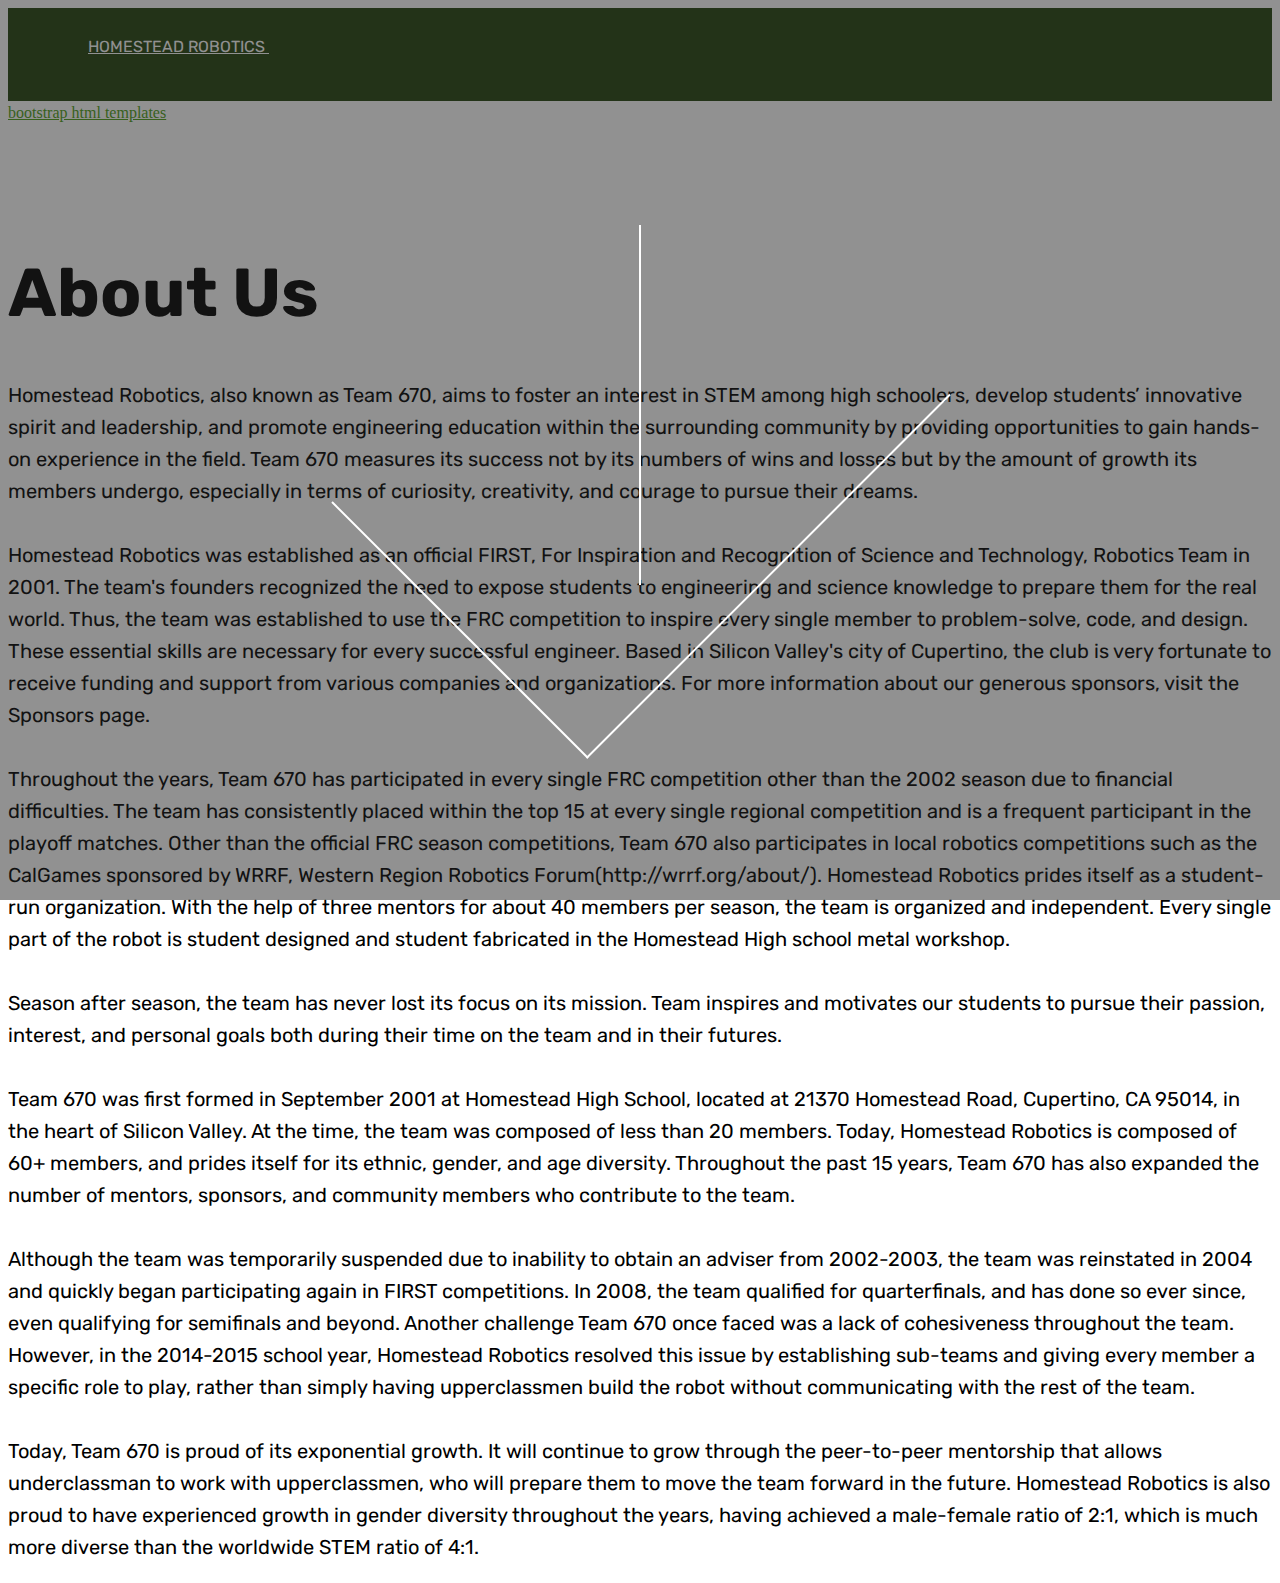
==== aboutus.html @ cde5785f "Update aboutus.html" ====
<!DOCTYPE html>
<html >
<head>
  <meta charset="UTF-8">
  <meta http-equiv="X-UA-Compatible" content="IE=edge">
  <meta name="viewport" content="width=device-width, initial-scale=1, minimum-scale=1">
  <link rel="shortcut icon" href="assets/images/hhsrt-128x108-3.png" type="image/x-icon">
  <meta name="description" content="Who we are, and our history">
  <title>About Us</title>
  <link rel="stylesheet" href="assets/tether/tether.min.css">
  <link rel="stylesheet" href="assets/bootstrap/css/bootstrap.min.css">
  <link rel="stylesheet" href="assets/bootstrap/css/bootstrap-grid.min.css">
  <link rel="stylesheet" href="assets/bootstrap/css/bootstrap-reboot.min.css">
  <link rel="stylesheet" href="assets/dropdown/css/style.css">
  <link rel="stylesheet" href="assets/theme/css/style.css">
  <link rel="stylesheet" href="assets/mobirise/css/mbr-additional.css" type="text/css">
  
  
  
</head>
<body>
  <section class="menu cid-qTkzRZLJNu" once="menu" id="menu1-3">

    

    <nav class="navbar navbar-expand beta-menu navbar-dropdown align-items-center navbar-fixed-top navbar-toggleable-sm">
        <button class="navbar-toggler navbar-toggler-right" type="button" data-toggle="collapse" data-target="#navbarSupportedContent" aria-controls="navbarSupportedContent" aria-expanded="false" aria-label="Toggle navigation">
            <div class="hamburger">
                <span></span>
                <span></span>
                <span></span>
                <span></span>
            </div>
        </button>
        <div class="menu-logo">
            <div class="navbar-brand">
                
                <span class="navbar-caption-wrap"><a class="navbar-caption text-white display-4" href="index.html">HOMESTEAD ROBOTICS&nbsp;</a></span>
            </div>
        </div>
        <div class="collapse navbar-collapse" id="navbarSupportedContent">
            <ul class="navbar-nav nav-dropdown nav-right" data-app-modern-menu="true"><li class="nav-item">
                    <a class="nav-link link text-white display-5" href="https://team-670.github.io">
                        </a>
                </li>
                <li class="nav-item">
                    <a class="nav-link link text-white display-5" href="aboutus.html">
                        
                        About Us
                    </a>
                </li><li class="nav-item"><a class="nav-link link text-white display-5" href="https://team670updates.github.io" target="_blank">
                        
                        News and Updates</a></li><li class="nav-item"><a class="nav-link link text-white display-5" href="pastcompetitions.html">
                        
                        Past Competitions</a></li><li class="nav-item dropdown"><a class="nav-link link text-white dropdown-toggle display-5" href="officers.html" data-toggle="dropdown-submenu" aria-expanded="false">Meet The Team</a><div class="dropdown-menu"><a class="text-white dropdown-item display-5" href="officers.html">Officer Team</a><a class="text-white dropdown-item display-5" href="mentors.html" aria-expanded="false">Mentors</a></div></li><li class="nav-item"><a class="nav-link link text-white display-5" href="outreach.html">
                        
                        Outreach</a></li><li class="nav-item dropdown open"><a class="nav-link link text-white dropdown-toggle display-5" href="outreach.html" data-toggle="dropdown-submenu" aria-expanded="true">
                        
                        Resources</a><div class="dropdown-menu"><a class="text-white dropdown-item display-5" href="workshops.html">Workshops</a></div></li><li class="nav-item"><a class="nav-link link text-white display-5" href="https://mobirise.com">
                        </a></li></ul>
            
        </div>
    </nav>
</section>

<section class="engine"><a href="https://team-670.github.io">bootstrap html templates</a></section><section class="cid-r6B6TvXB8g mbr-fullscreen" id="header2-b">

    

    <div class="mbr-overlay" style="opacity: 0.5; background-color: rgb(35, 35, 35);"></div>

    <div class="container align-center">
        <div class="row justify-content-md-center">
            <div class="mbr-white col-md-10">
                <h1 class="mbr-section-title mbr-bold pb-3 mbr-fonts-style display-1">
                    <br>About Us</h1>
                
                <p class="mbr-text pb-3 mbr-fonts-style display-5">
                    Homestead Robotics, also known as Team 670, aims to foster an interest in STEM among high schoolers, develop students’ innovative spirit and leadership, and promote engineering education within the surrounding community by providing opportunities to gain hands-on experience in the field. Team 670 measures its success not by its numbers of wins and losses but by the amount of growth its members undergo, especially in terms of curiosity, creativity, and courage to pursue their dreams.<br><br>Homestead Robotics was established as an official FIRST, For Inspiration and Recognition of Science and Technology, Robotics Team in 2001. The team's founders recognized the need to expose students to engineering and science knowledge to prepare them for the real world. Thus, the team was established to use the FRC competition to inspire every single member to problem-solve, code, and design. These essential skills are necessary for every successful engineer. Based in Silicon Valley's city of Cupertino, the club is very fortunate to receive funding and support from various companies and organizations. For more information about our generous sponsors, visit the Sponsors page. 
<br>
<br>Throughout the years, Team 670 has participated in every single FRC competition other than the 2002 season due to financial difficulties. The team has consistently placed within the top 15 at every single regional competition and is a frequent participant in the playoff matches. Other than the official FRC season competitions, Team 670 also participates in local robotics competitions such as the CalGames sponsored by WRRF, Western Region Robotics Forum(http://wrrf.org/about/). Homestead Robotics prides itself as a student-run organization. With the help of three mentors for about 40 members per season, the team is organized and independent. Every single part of the robot is student designed and student fabricated in the Homestead High school metal workshop. 
<br>
<br>Season after season, the team has never lost its focus on its mission. Team inspires and motivates our students to pursue their passion, interest, and personal goals both during their time on the team and in their futures.
<br><br>Team 670 was first formed in September 2001 at Homestead High School, located at 21370 Homestead Road, Cupertino, CA 95014, in the heart of Silicon Valley. At the time, the team was composed of less than 20 members. Today, Homestead Robotics is composed of 60+ members, and prides itself for its ethnic, gender, and age diversity. Throughout the past 15 years, Team 670 has also expanded the number of mentors, sponsors, and community members who contribute to the team.
<br>
<br>Although the team was temporarily suspended due to inability to obtain an adviser from 2002-2003, the team was reinstated in 2004 and quickly began participating again in FIRST competitions. In 2008, the team qualified for quarterfinals, and has done so ever since, even qualifying for semifinals and beyond. Another challenge Team 670 once faced was a lack of cohesiveness throughout the team. However, in the 2014-2015 school year, Homestead Robotics resolved this issue by establishing sub-teams and giving every member a specific role to play, rather than simply having upperclassmen build the robot without communicating with the rest of the team.
<br>
<br>Today, Team 670 is proud of its exponential growth. It will continue to grow through the peer-to-peer mentorship that allows underclassman to work with upperclassmen, who will prepare them to move the team forward in the future. Homestead Robotics is also proud to have experienced growth in gender diversity throughout the years, having achieved a male-female ratio of 2:1, which is much more diverse than the worldwide STEM ratio of 4:1.<br>
                </p>
                
            </div>
        </div>
    </div>
    
</section>


  <script src="assets/web/assets/jquery/jquery.min.js"></script>
  <script src="assets/popper/popper.min.js"></script>
  <script src="assets/tether/tether.min.js"></script>
  <script src="assets/bootstrap/js/bootstrap.min.js"></script>
  <script src="assets/smoothscroll/smooth-scroll.js"></script>
  <script src="assets/dropdown/js/script.min.js"></script>
  <script src="assets/touchswipe/jquery.touch-swipe.min.js"></script>
  <script src="assets/theme/js/script.js"></script>
  
  
 <div id="scrollToTop" class="scrollToTop mbr-arrow-up"><a style="text-align: center;"><i></i></a></div>
  </body>
</html>
---- assets/mobirise/css/mbr-additional.css ----
@import url(https://fonts.googleapis.com/css?family=Rubik:300,300i,400,400i,500,500i,700,700i,900,900i);





body {
  font-style: normal;
  line-height: 1.5;
}
.mbr-section-title {
  font-style: normal;
  line-height: 1.2;
}
.mbr-section-subtitle {
  line-height: 1.3;
}
.mbr-text {
  font-style: normal;
  line-height: 1.6;
}
.display-1 {
  font-family: 'Rubik', sans-serif;
  font-size: 4.25rem;
}
.display-1 > .mbr-iconfont {
  font-size: 6.8rem;
}
.display-2 {
  font-family: 'Rubik', sans-serif;
  font-size: 3rem;
}
.display-2 > .mbr-iconfont {
  font-size: 4.8rem;
}
.display-4 {
  font-family: 'Rubik', sans-serif;
  font-size: 1rem;
}
.display-4 > .mbr-iconfont {
  font-size: 1.6rem;
}
.display-5 {
  font-family: 'Rubik', sans-serif;
  font-size: 1.25rem;
}
.display-5 > .mbr-iconfont {
  font-size: 2rem;
}
.display-7 {
  font-family: 'Rubik', sans-serif;
  font-size: 1rem;
}
.display-7 > .mbr-iconfont {
  font-size: 1.6rem;
}
/* ---- Fluid typography for mobile devices ---- */
/* 1.4 - font scale ratio ( bootstrap == 1.42857 ) */
/* 100vw - current viewport width */
/* (48 - 20)  48 == 48rem == 768px, 20 == 20rem == 320px(minimal supported viewport) */
/* 0.65 - min scale variable, may vary */
@media (max-width: 768px) {
  .display-1 {
    font-size: 3.4rem;
    font-size: calc( 2.1374999999999997rem + (4.25 - 2.1374999999999997) * ((100vw - 20rem) / (48 - 20)));
    line-height: calc( 1.4 * (2.1374999999999997rem + (4.25 - 2.1374999999999997) * ((100vw - 20rem) / (48 - 20))));
  }
  .display-2 {
    font-size: 2.4rem;
    font-size: calc( 1.7rem + (3 - 1.7) * ((100vw - 20rem) / (48 - 20)));
    line-height: calc( 1.4 * (1.7rem + (3 - 1.7) * ((100vw - 20rem) / (48 - 20))));
  }
  .display-4 {
    font-size: 0.8rem;
    font-size: calc( 1rem + (1 - 1) * ((100vw - 20rem) / (48 - 20)));
    line-height: calc( 1.4 * (1rem + (1 - 1) * ((100vw - 20rem) / (48 - 20))));
  }
  .display-5 {
    font-size: 1rem;
    font-size: calc( 1.0875rem + (1.25 - 1.0875) * ((100vw - 20rem) / (48 - 20)));
    line-height: calc( 1.4 * (1.0875rem + (1.25 - 1.0875) * ((100vw - 20rem) / (48 - 20))));
  }
}
/* Buttons */
.btn {
  font-weight: 500;
  border-width: 2px;
  font-style: normal;
  letter-spacing: 1px;
  margin: .4rem .8rem;
  white-space: normal;
  -webkit-transition: all 0.3s ease-in-out;
  -moz-transition: all 0.3s ease-in-out;
  transition: all 0.3s ease-in-out;
  display: inline-flex;
  align-items: center;
  justify-content: center;
  word-break: break-word;
  -webkit-align-items: center;
  -webkit-justify-content: center;
  display: -webkit-inline-flex;
  padding: 1rem 3rem;
  border-radius: 3px;
}
.btn-sm {
  font-weight: 500;
  letter-spacing: 1px;
  -webkit-transition: all 0.3s ease-in-out;
  -moz-transition: all 0.3s ease-in-out;
  transition: all 0.3s ease-in-out;
  padding: 0.6rem 1.5rem;
  border-radius: 3px;
}
.btn-md {
  font-weight: 500;
  letter-spacing: 1px;
  margin: .4rem .8rem !important;
  -webkit-transition: all 0.3s ease-in-out;
  -moz-transition: all 0.3s ease-in-out;
  transition: all 0.3s ease-in-out;
  padding: 1rem 3rem;
  border-radius: 3px;
}
.btn-lg {
  font-weight: 500;
  letter-spacing: 1px;
  margin: .4rem .8rem !important;
  -webkit-transition: all 0.3s ease-in-out;
  -moz-transition: all 0.3s ease-in-out;
  transition: all 0.3s ease-in-out;
  padding: 1.2rem 3.2rem;
  border-radius: 3px;
}
.bg-primary {
  background-color: #4c9c14 !important;
}
.bg-success {
  background-color: #f7ed4a !important;
}
.bg-info {
  background-color: #82786e !important;
}
.bg-warning {
  background-color: #879a9f !important;
}
.bg-danger {
  background-color: #b1a374 !important;
}
.btn-primary,
.btn-primary:active {
  background-color: #4c9c14 !important;
  border-color: #4c9c14 !important;
  color: #ffffff !important;
}
.btn-primary:hover,
.btn-primary:focus,
.btn-primary.focus,
.btn-primary.active {
  color: #ffffff !important;
  background-color: #2b580b !important;
  border-color: #2b580b !important;
}
.btn-primary.disabled,
.btn-primary:disabled {
  color: #ffffff !important;
  background-color: #2b580b !important;
  border-color: #2b580b !important;
}
.btn-secondary,
.btn-secondary:active {
  background-color: #ff3366 !important;
  border-color: #ff3366 !important;
  color: #ffffff !important;
}
.btn-secondary:hover,
.btn-secondary:focus,
.btn-secondary.focus,
.btn-secondary.active {
  color: #ffffff !important;
  background-color: #e50039 !important;
  border-color: #e50039 !important;
}
.btn-secondary.disabled,
.btn-secondary:disabled {
  color: #ffffff !important;
  background-color: #e50039 !important;
  border-color: #e50039 !important;
}
.btn-info,
.btn-info:active {
  background-color: #82786e !important;
  border-color: #82786e !important;
  color: #ffffff !important;
}
.btn-info:hover,
.btn-info:focus,
.btn-info.focus,
.btn-info.active {
  color: #ffffff !important;
  background-color: #59524b !important;
  border-color: #59524b !important;
}
.btn-info.disabled,
.btn-info:disabled {
  color: #ffffff !important;
  background-color: #59524b !important;
  border-color: #59524b !important;
}
.btn-success,
.btn-success:active {
  background-color: #f7ed4a !important;
  border-color: #f7ed4a !important;
  color: #3f3c03 !important;
}
.btn-success:hover,
.btn-success:focus,
.btn-success.focus,
.btn-success.active {
  color: #3f3c03 !important;
  background-color: #eadd0a !important;
  border-color: #eadd0a !important;
}
.btn-success.disabled,
.btn-success:disabled {
  color: #3f3c03 !important;
  background-color: #eadd0a !important;
  border-color: #eadd0a !important;
}
.btn-warning,
.btn-warning:active {
  background-color: #879a9f !important;
  border-color: #879a9f !important;
  color: #ffffff !important;
}
.btn-warning:hover,
.btn-warning:focus,
.btn-warning.focus,
.btn-warning.active {
  color: #ffffff !important;
  background-color: #617479 !important;
  border-color: #617479 !important;
}
.btn-warning.disabled,
.btn-warning:disabled {
  color: #ffffff !important;
  background-color: #617479 !important;
  border-color: #617479 !important;
}
.btn-danger,
.btn-danger:active {
  background-color: #b1a374 !important;
  border-color: #b1a374 !important;
  color: #ffffff !important;
}
.btn-danger:hover,
.btn-danger:focus,
.btn-danger.focus,
.btn-danger.active {
  color: #ffffff !important;
  background-color: #8b7d4e !important;
  border-color: #8b7d4e !important;
}
.btn-danger.disabled,
.btn-danger:disabled {
  color: #ffffff !important;
  background-color: #8b7d4e !important;
  border-color: #8b7d4e !important;
}
.btn-white {
  color: #333333 !important;
}
.btn-white,
.btn-white:active {
  background-color: #ffffff !important;
  border-color: #ffffff !important;
  color: #808080 !important;
}
.btn-white:hover,
.btn-white:focus,
.btn-white.focus,
.btn-white.active {
  color: #808080 !important;
  background-color: #d9d9d9 !important;
  border-color: #d9d9d9 !important;
}
.btn-white.disabled,
.btn-white:disabled {
  color: #808080 !important;
  background-color: #d9d9d9 !important;
  border-color: #d9d9d9 !important;
}
.btn-black,
.btn-black:active {
  background-color: #333333 !important;
  border-color: #333333 !important;
  color: #ffffff !important;
}
.btn-black:hover,
.btn-black:focus,
.btn-black.focus,
.btn-black.active {
  color: #ffffff !important;
  background-color: #0d0d0d !important;
  border-color: #0d0d0d !important;
}
.btn-black.disabled,
.btn-black:disabled {
  color: #ffffff !important;
  background-color: #0d0d0d !important;
  border-color: #0d0d0d !important;
}
.btn-primary-outline,
.btn-primary-outline:active {
  background: none;
  border-color: #204208;
  color: #204208;
}
.btn-primary-outline:hover,
.btn-primary-outline:focus,
.btn-primary-outline.focus,
.btn-primary-outline.active {
  color: #ffffff;
  background-color: #4c9c14;
  border-color: #4c9c14;
}
.btn-primary-outline.disabled,
.btn-primary-outline:disabled {
  color: #ffffff !important;
  background-color: #4c9c14 !important;
  border-color: #4c9c14 !important;
}
.btn-secondary-outline,
.btn-secondary-outline:active {
  background: none;
  border-color: #cc0033;
  color: #cc0033;
}
.btn-secondary-outline:hover,
.btn-secondary-outline:focus,
.btn-secondary-outline.focus,
.btn-secondary-outline.active {
  color: #ffffff;
  background-color: #ff3366;
  border-color: #ff3366;
}
.btn-secondary-outline.disabled,
.btn-secondary-outline:disabled {
  color: #ffffff !important;
  background-color: #ff3366 !important;
  border-color: #ff3366 !important;
}
.btn-info-outline,
.btn-info-outline:active {
  background: none;
  border-color: #4b453f;
  color: #4b453f;
}
.btn-info-outline:hover,
.btn-info-outline:focus,
.btn-info-outline.focus,
.btn-info-outline.active {
  color: #ffffff;
  background-color: #82786e;
  border-color: #82786e;
}
.btn-info-outline.disabled,
.btn-info-outline:disabled {
  color: #ffffff !important;
  background-color: #82786e !important;
  border-color: #82786e !important;
}
.btn-success-outline,
.btn-success-outline:active {
  background: none;
  border-color: #d2c609;
  color: #d2c609;
}
.btn-success-outline:hover,
.btn-success-outline:focus,
.btn-success-outline.focus,
.btn-success-outline.active {
  color: #3f3c03;
  background-color: #f7ed4a;
  border-color: #f7ed4a;
}
.btn-success-outline.disabled,
.btn-success-outline:disabled {
  color: #3f3c03 !important;
  background-color: #f7ed4a !important;
  border-color: #f7ed4a !important;
}
.btn-warning-outline,
.btn-warning-outline:active {
  background: none;
  border-color: #55666b;
  color: #55666b;
}
.btn-warning-outline:hover,
.btn-warning-outline:focus,
.btn-warning-outline.focus,
.btn-warning-outline.active {
  color: #ffffff;
  background-color: #879a9f;
  border-color: #879a9f;
}
.btn-warning-outline.disabled,
.btn-warning-outline:disabled {
  color: #ffffff !important;
  background-color: #879a9f !important;
  border-color: #879a9f !important;
}
.btn-danger-outline,
.btn-danger-outline:active {
  background: none;
  border-color: #7a6e45;
  color: #7a6e45;
}
.btn-danger-outline:hover,
.btn-danger-outline:focus,
.btn-danger-outline.focus,
.btn-danger-outline.active {
  color: #ffffff;
  background-color: #b1a374;
  border-color: #b1a374;
}
.btn-danger-outline.disabled,
.btn-danger-outline:disabled {
  color: #ffffff !important;
  background-color: #b1a374 !important;
  border-color: #b1a374 !important;
}
.btn-black-outline,
.btn-black-outline:active {
  background: none;
  border-color: #000000;
  color: #000000;
}
.btn-black-outline:hover,
.btn-black-outline:focus,
.btn-black-outline.focus,
.btn-black-outline.active {
  color: #ffffff;
  background-color: #333333;
  border-color: #333333;
}
.btn-black-outline.disabled,
.btn-black-outline:disabled {
  color: #ffffff !important;
  background-color: #333333 !important;
  border-color: #333333 !important;
}
.btn-white-outline,
.btn-white-outline:active,
.btn-white-outline.active {
  background: none;
  border-color: #ffffff;
  color: #ffffff;
}
.btn-white-outline:hover,
.btn-white-outline:focus,
.btn-white-outline.focus {
  color: #333333;
  background-color: #ffffff;
  border-color: #ffffff;
}
.text-primary {
  color: #4c9c14 !important;
}
.text-secondary {
  color: #ff3366 !important;
}
.text-success {
  color: #f7ed4a !important;
}
.text-info {
  color: #82786e !important;
}
.text-warning {
  color: #879a9f !important;
}
.text-danger {
  color: #b1a374 !important;
}
.text-white {
  color: #ffffff !important;
}
.text-black {
  color: #000000 !important;
}
a.text-primary:hover,
a.text-primary:focus {
  color: #204208 !important;
}
a.text-secondary:hover,
a.text-secondary:focus {
  color: #cc0033 !important;
}
a.text-success:hover,
a.text-success:focus {
  color: #d2c609 !important;
}
a.text-info:hover,
a.text-info:focus {
  color: #4b453f !important;
}
a.text-warning:hover,
a.text-warning:focus {
  color: #55666b !important;
}
a.text-danger:hover,
a.text-danger:focus {
  color: #7a6e45 !important;
}
a.text-white:hover,
a.text-white:focus {
  color: #b3b3b3 !important;
}
a.text-black:hover,
a.text-black:focus {
  color: #4d4d4d !important;
}
.alert-success {
  background-color: #70c770;
}
.alert-info {
  background-color: #82786e;
}
.alert-warning {
  background-color: #879a9f;
}
.alert-danger {
  background-color: #b1a374;
}
.mbr-section-btn a.btn:not(.btn-form) {
  border-radius: 100px;
}
.mbr-section-btn a.btn:not(.btn-form):hover,
.mbr-section-btn a.btn:not(.btn-form):focus {
  box-shadow: none !important;
}
.mbr-section-btn a.btn:not(.btn-form):hover,
.mbr-section-btn a.btn:not(.btn-form):focus {
  box-shadow: 0 10px 40px 0 rgba(0, 0, 0, 0.2) !important;
  -webkit-box-shadow: 0 10px 40px 0 rgba(0, 0, 0, 0.2) !important;
}
.mbr-gallery-filter li a {
  border-radius: 100px !important;
}
.mbr-gallery-filter li.active .btn {
  background-color: #4c9c14;
  border-color: #4c9c14;
  color: #ffffff;
}
.mbr-gallery-filter li.active .btn:focus {
  box-shadow: none;
}
.nav-tabs .nav-link {
  border-radius: 100px !important;
}
.btn-form {
  border-radius: 0;
}
.btn-form:hover {
  cursor: pointer;
}
a,
a:hover {
  color: #4c9c14;
}
.mbr-plan-header.bg-primary .mbr-plan-subtitle,
.mbr-plan-header.bg-primary .mbr-plan-price-desc {
  color: #8ae848;
}
.mbr-plan-header.bg-success .mbr-plan-subtitle,
.mbr-plan-header.bg-success .mbr-plan-price-desc {
  color: #ffffff;
}
.mbr-plan-header.bg-info .mbr-plan-subtitle,
.mbr-plan-header.bg-info .mbr-plan-price-desc {
  color: #beb8b2;
}
.mbr-plan-header.bg-warning .mbr-plan-subtitle,
.mbr-plan-header.bg-warning .mbr-plan-price-desc {
  color: #ced6d8;
}
.mbr-plan-header.bg-danger .mbr-plan-subtitle,
.mbr-plan-header.bg-danger .mbr-plan-price-desc {
  color: #dfd9c6;
}
/* Scroll to top button*/
#scrollToTop a {
  border-radius: 100px;
}
#scrollToTop a i:before {
  content: '';
  position: absolute;
  height: 40%;
  top: 25%;
  background: #fff;
  width: 2px;
  left: calc(50% - 1px);
}
#scrollToTop a i:after {
  content: '';
  position: absolute;
  display: block;
  border-top: 2px solid #fff;
  border-right: 2px solid #fff;
  width: 40%;
  height: 40%;
  left: 30%;
  bottom: 30%;
  transform: rotate(135deg);
  -webkit-transform: rotate(135deg);
}
/* Others*/
.note-check a[data-value=Rubik] {
  font-style: normal;
}
.mbr-arrow a {
  color: #ffffff;
}
@media (max-width: 767px) {
  .mbr-arrow {
    display: none;
  }
}
.form-control-label {
  position: relative;
  cursor: pointer;
  margin-bottom: .357em;
  padding: 0;
}
.alert {
  color: #ffffff;
  border-radius: 0;
  border: 0;
  font-size: .875rem;
  line-height: 1.5;
  margin-bottom: 1.875rem;
  padding: 1.25rem;
  position: relative;
}
.alert.alert-form::after {
  background-color: inherit;
  bottom: -7px;
  content: "";
  display: block;
  height: 14px;
  left: 50%;
  margin-left: -7px;
  position: absolute;
  transform: rotate(45deg);
  width: 14px;
  -webkit-transform: rotate(45deg);
}
.form-control {
  background-color: #f5f5f5;
  box-shadow: none;
  color: #565656;
  font-family: 'Rubik', sans-serif;
  font-size: 1rem;
  line-height: 1.43;
  min-height: 3.5em;
  padding: 1.07em .5em;
}
.form-control > .mbr-iconfont {
  font-size: 1.6rem;
}
.form-control,
.form-control:focus {
  border: 1px solid #e8e8e8;
}
.form-active .form-control:invalid {
  border-color: red;
}
.mbr-overlay {
  background-color: #000;
  bottom: 0;
  left: 0;
  opacity: .5;
  position: absolute;
  right: 0;
  top: 0;
  z-index: 0;
}
blockquote {
  font-style: italic;
  padding: 10px 0 10px 20px;
  font-size: 1.09rem;
  position: relative;
  border-color: #4c9c14;
  border-width: 3px;
}
ul,
ol,
pre,
blockquote {
  margin-bottom: 2.3125rem;
}
pre {
  background: #f4f4f4;
  padding: 10px 24px;
  white-space: pre-wrap;
}
.inactive {
  -webkit-user-select: none;
  -moz-user-select: none;
  -ms-user-select: none;
  user-select: none;
  pointer-events: none;
  -webkit-user-drag: none;
  user-drag: none;
}
.mbr-section__comments .row {
  justify-content: center;
  -webkit-justify-content: center;
}
/* Forms */
.mbr-form .btn {
  margin: .4rem 0;
}
.mbr-form .input-group-btn a.btn {
  border-radius: 100px !important;
}
.mbr-form .input-group-btn a.btn:hover {
  box-shadow: 0 10px 40px 0 rgba(0, 0, 0, 0.2);
}
.mbr-form .input-group-btn button[type="submit"] {
  border-radius: 100px !important;
  padding: 1rem 3rem;
}
.mbr-form .input-group-btn button[type="submit"]:hover {
  box-shadow: 0 10px 40px 0 rgba(0, 0, 0, 0.2);
}
.form2 .form-control {
  border-top-left-radius: 100px;
  border-bottom-left-radius: 100px;
}
.form2 .input-group-btn a.btn {
  border-top-left-radius: 0 !important;
  border-bottom-left-radius: 0 !important;
}
.form2 .input-group-btn button[type="submit"] {
  border-top-left-radius: 0 !important;
  border-bottom-left-radius: 0 !important;
}
.form3 input[type="email"] {
  border-radius: 100px !important;
}
@media (max-width: 349px) {
  .form2 input[type="email"] {
    border-radius: 100px !important;
  }
  .form2 .input-group-btn a.btn {
    border-radius: 100px !important;
  }
  .form2 .input-group-btn button[type="submit"] {
    border-radius: 100px !important;
  }
}
@media (max-width: 767px) {
  .btn {
    font-size: .75rem !important;
  }
  .btn .mbr-iconfont {
    font-size: 1rem !important;
  }
}
/* Social block */
.btn-social {
  font-size: 20px;
  border-radius: 50%;
  padding: 0;
  width: 44px;
  height: 44px;
  line-height: 44px;
  text-align: center;
  position: relative;
  border: 2px solid #c0a375;
  border-color: #4c9c14;
  color: #232323;
  cursor: pointer;
}
.btn-social i {
  top: 0;
  line-height: 44px;
  width: 44px;
}
.btn-social:hover {
  color: #fff;
  background: #4c9c14;
}
.btn-social + .btn {
  margin-left: .1rem;
}
/* Footer */
.mbr-footer-content li::before,
.mbr-footer .mbr-contacts li::before {
  background: #4c9c14;
}
.mbr-footer-content li a:hover,
.mbr-footer .mbr-contacts li a:hover {
  color: #4c9c14;
}
.footer3 input[type="email"],
.footer4 input[type="email"] {
  border-radius: 100px !important;
}
.footer3 .input-group-btn a.btn,
.footer4 .input-group-btn a.btn {
  border-radius: 100px !important;
}
.footer3 .input-group-btn button[type="submit"],
.footer4 .input-group-btn button[type="submit"] {
  border-radius: 100px !important;
}
/* Headers*/
.header13 .form-inline input[type="email"],
.header14 .form-inline input[type="email"] {
  border-radius: 100px;
}
.header13 .form-inline input[type="text"],
.header14 .form-inline input[type="text"] {
  border-radius: 100px;
}
.header13 .form-inline input[type="tel"],
.header14 .form-inline input[type="tel"] {
  border-radius: 100px;
}
.header13 .form-inline a.btn,
.header14 .form-inline a.btn {
  border-radius: 100px;
}
.header13 .form-inline button,
.header14 .form-inline button {
  border-radius: 100px !important;
}
.offset-1 {
  margin-left: 8.33333%;
}
.offset-2 {
  margin-left: 16.66667%;
}
.offset-3 {
  margin-left: 25%;
}
.offset-4 {
  margin-left: 33.33333%;
}
.offset-5 {
  margin-left: 41.66667%;
}
.offset-6 {
  margin-left: 50%;
}
.offset-7 {
  margin-left: 58.33333%;
}
.offset-8 {
  margin-left: 66.66667%;
}
.offset-9 {
  margin-left: 75%;
}
.offset-10 {
  margin-left: 83.33333%;
}
.offset-11 {
  margin-left: 91.66667%;
}
@media (min-width: 576px) {
  .offset-sm-0 {
    margin-left: 0%;
  }
  .offset-sm-1 {
    margin-left: 8.33333%;
  }
  .offset-sm-2 {
    margin-left: 16.66667%;
  }
  .offset-sm-3 {
    margin-left: 25%;
  }
  .offset-sm-4 {
    margin-left: 33.33333%;
  }
  .offset-sm-5 {
    margin-left: 41.66667%;
  }
  .offset-sm-6 {
    margin-left: 50%;
  }
  .offset-sm-7 {
    margin-left: 58.33333%;
  }
  .offset-sm-8 {
    margin-left: 66.66667%;
  }
  .offset-sm-9 {
    margin-left: 75%;
  }
  .offset-sm-10 {
    margin-left: 83.33333%;
  }
  .offset-sm-11 {
    margin-left: 91.66667%;
  }
}
@media (min-width: 768px) {
  .offset-md-0 {
    margin-left: 0%;
  }
  .offset-md-1 {
    margin-left: 8.33333%;
  }
  .offset-md-2 {
    margin-left: 16.66667%;
  }
  .offset-md-3 {
    margin-left: 25%;
  }
  .offset-md-4 {
    margin-left: 33.33333%;
  }
  .offset-md-5 {
    margin-left: 41.66667%;
  }
  .offset-md-6 {
    margin-left: 50%;
  }
  .offset-md-7 {
    margin-left: 58.33333%;
  }
  .offset-md-8 {
    margin-left: 66.66667%;
  }
  .offset-md-9 {
    margin-left: 75%;
  }
  .offset-md-10 {
    margin-left: 83.33333%;
  }
  .offset-md-11 {
    margin-left: 91.66667%;
  }
}
@media (min-width: 992px) {
  .offset-lg-0 {
    margin-left: 0%;
  }
  .offset-lg-1 {
    margin-left: 8.33333%;
  }
  .offset-lg-2 {
    margin-left: 16.66667%;
  }
  .offset-lg-3 {
    margin-left: 25%;
  }
  .offset-lg-4 {
    margin-left: 33.33333%;
  }
  .offset-lg-5 {
    margin-left: 41.66667%;
  }
  .offset-lg-6 {
    margin-left: 50%;
  }
  .offset-lg-7 {
    margin-left: 58.33333%;
  }
  .offset-lg-8 {
    margin-left: 66.66667%;
  }
  .offset-lg-9 {
    margin-left: 75%;
  }
  .offset-lg-10 {
    margin-left: 83.33333%;
  }
  .offset-lg-11 {
    margin-left: 91.66667%;
  }
}
@media (min-width: 1200px) {
  .offset-xl-0 {
    margin-left: 0%;
  }
  .offset-xl-1 {
    margin-left: 8.33333%;
  }
  .offset-xl-2 {
    margin-left: 16.66667%;
  }
  .offset-xl-3 {
    margin-left: 25%;
  }
  .offset-xl-4 {
    margin-left: 33.33333%;
  }
  .offset-xl-5 {
    margin-left: 41.66667%;
  }
  .offset-xl-6 {
    margin-left: 50%;
  }
  .offset-xl-7 {
    margin-left: 58.33333%;
  }
  .offset-xl-8 {
    margin-left: 66.66667%;
  }
  .offset-xl-9 {
    margin-left: 75%;
  }
  .offset-xl-10 {
    margin-left: 83.33333%;
  }
  .offset-xl-11 {
    margin-left: 91.66667%;
  }
}
.navbar-toggler {
  -webkit-align-self: flex-start;
  -ms-flex-item-align: start;
  align-self: flex-start;
  padding: 0.25rem 0.75rem;
  font-size: 1.25rem;
  line-height: 1;
  background: transparent;
  border: 1px solid transparent;
  -webkit-border-radius: 0.25rem;
  border-radius: 0.25rem;
}
.navbar-toggler:focus,
.navbar-toggler:hover {
  text-decoration: none;
}
.navbar-toggler-icon {
  display: inline-block;
  width: 1.5em;
  height: 1.5em;
  vertical-align: middle;
  content: "";
  background: no-repeat center center;
  -webkit-background-size: 100% 100%;
  -o-background-size: 100% 100%;
  background-size: 100% 100%;
}
.navbar-toggler-left {
  position: absolute;
  left: 1rem;
}
.navbar-toggler-right {
  position: absolute;
  right: 1rem;
}
@media (max-width: 575px) {
  .navbar-toggleable .navbar-nav .dropdown-menu {
    position: static;
    float: none;
  }
  .navbar-toggleable > .container {
    padding-right: 0;
    padding-left: 0;
  }
}
@media (min-width: 576px) {
  .navbar-toggleable {
    -webkit-box-orient: horizontal;
    -webkit-box-direction: normal;
    -webkit-flex-direction: row;
    -ms-flex-direction: row;
    flex-direction: row;
    -webkit-flex-wrap: nowrap;
    -ms-flex-wrap: nowrap;
    flex-wrap: nowrap;
    -webkit-box-align: center;
    -webkit-align-items: center;
    -ms-flex-align: center;
    align-items: center;
  }
  .navbar-toggleable .navbar-nav {
    -webkit-box-orient: horizontal;
    -webkit-box-direction: normal;
    -webkit-flex-direction: row;
    -ms-flex-direction: row;
    flex-direction: row;
  }
  .navbar-toggleable .navbar-nav .nav-link {
    padding-right: .5rem;
    padding-left: .5rem;
  }
  .navbar-toggleable > .container {
    display: -webkit-box;
    display: -webkit-flex;
    display: -ms-flexbox;
    display: flex;
    -webkit-flex-wrap: nowrap;
    -ms-flex-wrap: nowrap;
    flex-wrap: nowrap;
    -webkit-box-align: center;
    -webkit-align-items: center;
    -ms-flex-align: center;
    align-items: center;
  }
  .navbar-toggleable .navbar-collapse {
    display: -webkit-box !important;
    display: -webkit-flex !important;
    display: -ms-flexbox !important;
    display: flex !important;
    width: 100%;
  }
  .navbar-toggleable .navbar-toggler {
    display: none;
  }
}
@media (max-width: 767px) {
  .navbar-toggleable-sm .navbar-nav .dropdown-menu {
    position: static;
    float: none;
  }
  .navbar-toggleable-sm > .container {
    padding-right: 0;
    padding-left: 0;
  }
}
@media (min-width: 768px) {
  .navbar-toggleable-sm {
    -webkit-box-orient: horizontal;
    -webkit-box-direction: normal;
    -webkit-flex-direction: row;
    -ms-flex-direction: row;
    flex-direction: row;
    -webkit-flex-wrap: nowrap;
    -ms-flex-wrap: nowrap;
    flex-wrap: nowrap;
    -webkit-box-align: center;
    -webkit-align-items: center;
    -ms-flex-align: center;
    align-items: center;
  }
  .navbar-toggleable-sm .navbar-nav {
    -webkit-box-orient: horizontal;
    -webkit-box-direction: normal;
    -webkit-flex-direction: row;
    -ms-flex-direction: row;
    flex-direction: row;
  }
  .navbar-toggleable-sm .navbar-nav .nav-link {
    padding-right: .5rem;
    padding-left: .5rem;
  }
  .navbar-toggleable-sm > .container {
    display: -webkit-box;
    display: -webkit-flex;
    display: -ms-flexbox;
    display: flex;
    -webkit-flex-wrap: nowrap;
    -ms-flex-wrap: nowrap;
    flex-wrap: nowrap;
    -webkit-box-align: center;
    -webkit-align-items: center;
    -ms-flex-align: center;
    align-items: center;
  }
  .navbar-toggleable-sm .navbar-collapse {
    display: none;
    width: 100%;
  }
  .navbar-toggleable-sm .navbar-toggler {
    display: none;
  }
}
@media (max-width: 991px) {
  .navbar-toggleable-md .navbar-nav .dropdown-menu {
    position: static;
    float: none;
  }
  .navbar-toggleable-md > .container {
    padding-right: 0;
    padding-left: 0;
  }
}
@media (min-width: 992px) {
  .navbar-toggleable-md {
    -webkit-box-orient: horizontal;
    -webkit-box-direction: normal;
    -webkit-flex-direction: row;
    -ms-flex-direction: row;
    flex-direction: row;
    -webkit-flex-wrap: nowrap;
    -ms-flex-wrap: nowrap;
    flex-wrap: nowrap;
    -webkit-box-align: center;
    -webkit-align-items: center;
    -ms-flex-align: center;
    align-items: center;
  }
  .navbar-toggleable-md .navbar-nav {
    -webkit-box-orient: horizontal;
    -webkit-box-direction: normal;
    -webkit-flex-direction: row;
    -ms-flex-direction: row;
    flex-direction: row;
  }
  .navbar-toggleable-md .navbar-nav .nav-link {
    padding-right: .5rem;
    padding-left: .5rem;
  }
  .navbar-toggleable-md > .container {
    display: -webkit-box;
    display: -webkit-flex;
    display: -ms-flexbox;
    display: flex;
    -webkit-flex-wrap: nowrap;
    -ms-flex-wrap: nowrap;
    flex-wrap: nowrap;
    -webkit-box-align: center;
    -webkit-align-items: center;
    -ms-flex-align: center;
    align-items: center;
  }
  .navbar-toggleable-md .navbar-collapse {
    display: -webkit-box !important;
    display: -webkit-flex !important;
    display: -ms-flexbox !important;
    display: flex !important;
    width: 100%;
  }
  .navbar-toggleable-md .navbar-toggler {
    display: none;
  }
}
@media (max-width: 1199px) {
  .navbar-toggleable-lg .navbar-nav .dropdown-menu {
    position: static;
    float: none;
  }
  .navbar-toggleable-lg > .container {
    padding-right: 0;
    padding-left: 0;
  }
}
@media (min-width: 1200px) {
  .navbar-toggleable-lg {
    -webkit-box-orient: horizontal;
    -webkit-box-direction: normal;
    -webkit-flex-direction: row;
    -ms-flex-direction: row;
    flex-direction: row;
    -webkit-flex-wrap: nowrap;
    -ms-flex-wrap: nowrap;
    flex-wrap: nowrap;
    -webkit-box-align: center;
    -webkit-align-items: center;
    -ms-flex-align: center;
    align-items: center;
  }
  .navbar-toggleable-lg .navbar-nav {
    -webkit-box-orient: horizontal;
    -webkit-box-direction: normal;
    -webkit-flex-direction: row;
    -ms-flex-direction: row;
    flex-direction: row;
  }
  .navbar-toggleable-lg .navbar-nav .nav-link {
    padding-right: .5rem;
    padding-left: .5rem;
  }
  .navbar-toggleable-lg > .container {
    display: -webkit-box;
    display: -webkit-flex;
    display: -ms-flexbox;
    display: flex;
    -webkit-flex-wrap: nowrap;
    -ms-flex-wrap: nowrap;
    flex-wrap: nowrap;
    -webkit-box-align: center;
    -webkit-align-items: center;
    -ms-flex-align: center;
    align-items: center;
  }
  .navbar-toggleable-lg .navbar-collapse {
    display: -webkit-box !important;
    display: -webkit-flex !important;
    display: -ms-flexbox !important;
    display: flex !important;
    width: 100%;
  }
  .navbar-toggleable-lg .navbar-toggler {
    display: none;
  }
}
.navbar-toggleable-xl {
  -webkit-box-orient: horizontal;
  -webkit-box-direction: normal;
  -webkit-flex-direction: row;
  -ms-flex-direction: row;
  flex-direction: row;
  -webkit-flex-wrap: nowrap;
  -ms-flex-wrap: nowrap;
  flex-wrap: nowrap;
  -webkit-box-align: center;
  -webkit-align-items: center;
  -ms-flex-align: center;
  align-items: center;
}
.navbar-toggleable-xl .navbar-nav .dropdown-menu {
  position: static;
  float: none;
}
.navbar-toggleable-xl > .container {
  padding-right: 0;
  padding-left: 0;
}
.navbar-toggleable-xl .navbar-nav {
  -webkit-box-orient: horizontal;
  -webkit-box-direction: normal;
  -webkit-flex-direction: row;
  -ms-flex-direction: row;
  flex-direction: row;
}
.navbar-toggleable-xl .navbar-nav .nav-link {
  padding-right: .5rem;
  padding-left: .5rem;
}
.navbar-toggleable-xl > .container {
  display: -webkit-box;
  display: -webkit-flex;
  display: -ms-flexbox;
  display: flex;
  -webkit-flex-wrap: nowrap;
  -ms-flex-wrap: nowrap;
  flex-wrap: nowrap;
  -webkit-box-align: center;
  -webkit-align-items: center;
  -ms-flex-align: center;
  align-items: center;
}
.navbar-toggleable-xl .navbar-collapse {
  display: -webkit-box !important;
  display: -webkit-flex !important;
  display: -ms-flexbox !important;
  display: flex !important;
  width: 100%;
}
.navbar-toggleable-xl .navbar-toggler {
  display: none;
}
.card-img {
  width: auto;
}
.menu .navbar.collapsed:not(.beta-menu) {
  flex-direction: column;
  -webkit-flex-direction: column;
}
.carousel-item.active,
.carousel-item-next,
.carousel-item-prev {
  display: -webkit-box;
  display: -webkit-flex;
  display: -ms-flexbox;
  display: flex;
}
.note-air-layout .dropup .dropdown-menu,
.note-air-layout .navbar-fixed-bottom .dropdown .dropdown-menu {
  bottom: initial !important;
}
html,
body {
  height: auto;
  min-height: 100vh;
}
.dropup .dropdown-toggle::after {
  display: none;
}
.cid-r5tPysCRyo {
  padding-top: 120px;
  padding-bottom: 90px;
  background-image: url("../../../assets/images/hrt1718-2000x988.jpg");
}
.cid-r5tPysCRyo P {
  text-align: center;
}
.cid-r5tPysCRyo H1 {
  color: #438a13;
}
.cid-r5tPysCRyo B {
  color: #4c9c14;
}
.cid-qTkzRZLJNu .navbar {
  padding: .5rem 0;
  background: #23420d;
  transition: none;
  min-height: 77px;
}
.cid-qTkzRZLJNu .navbar-dropdown.bg-color.transparent.opened {
  background: #23420d;
}
.cid-qTkzRZLJNu a {
  font-style: normal;
}
.cid-qTkzRZLJNu .nav-item span {
  padding-right: 0.4em;
  line-height: 0.5em;
  vertical-align: text-bottom;
  position: relative;
  text-decoration: none;
}
.cid-qTkzRZLJNu .nav-item a {
  display: flex;
  align-items: center;
  justify-content: center;
  padding: 0.7rem 0 !important;
  margin: 0rem .65rem !important;
}
.cid-qTkzRZLJNu .nav-item:focus,
.cid-qTkzRZLJNu .nav-link:focus {
  outline: none;
}
.cid-qTkzRZLJNu .btn {
  padding: 0.4rem 1.5rem;
  display: inline-flex;
  align-items: center;
}
.cid-qTkzRZLJNu .btn .mbr-iconfont {
  font-size: 1.6rem;
}
.cid-qTkzRZLJNu .menu-logo {
  margin-right: auto;
}
.cid-qTkzRZLJNu .menu-logo .navbar-brand {
  display: flex;
  margin-left: 5rem;
  padding: 0;
  transition: padding .2s;
  min-height: 3.8rem;
  align-items: center;
}
.cid-qTkzRZLJNu .menu-logo .navbar-brand .navbar-caption-wrap {
  display: -webkit-flex;
  -webkit-align-items: center;
  align-items: center;
  word-break: break-word;
  min-width: 7rem;
  margin: .3rem 0;
}
.cid-qTkzRZLJNu .menu-logo .navbar-brand .navbar-caption-wrap .navbar-caption {
  line-height: 1.2rem !important;
  padding-right: 2rem;
}
.cid-qTkzRZLJNu .menu-logo .navbar-brand .navbar-logo {
  font-size: 4rem;
  transition: font-size 0.25s;
}
.cid-qTkzRZLJNu .menu-logo .navbar-brand .navbar-logo img {
  display: flex;
}
.cid-qTkzRZLJNu .menu-logo .navbar-brand .navbar-logo .mbr-iconfont {
  transition: font-size 0.25s;
}
.cid-qTkzRZLJNu .navbar-toggleable-sm .navbar-collapse {
  justify-content: flex-end;
  -webkit-justify-content: flex-end;
  padding-right: 5rem;
  width: auto;
}
.cid-qTkzRZLJNu .navbar-toggleable-sm .navbar-collapse .navbar-nav {
  flex-wrap: wrap;
  -webkit-flex-wrap: wrap;
  padding-left: 0;
}
.cid-qTkzRZLJNu .navbar-toggleable-sm .navbar-collapse .navbar-nav .nav-item {
  -webkit-align-self: center;
  align-self: center;
}
.cid-qTkzRZLJNu .navbar-toggleable-sm .navbar-collapse .navbar-buttons {
  padding-left: 0;
  padding-bottom: 0;
}
.cid-qTkzRZLJNu .dropdown .dropdown-menu {
  background: #23420d;
  display: none;
  position: absolute;
  min-width: 5rem;
  padding-top: 1.4rem;
  padding-bottom: 1.4rem;
  text-align: left;
}
.cid-qTkzRZLJNu .dropdown .dropdown-menu .dropdown-item {
  width: auto;
  padding: 0.235em 1.5385em 0.235em 1.5385em !important;
}
.cid-qTkzRZLJNu .dropdown .dropdown-menu .dropdown-item::after {
  right: 0.5rem;
}
.cid-qTkzRZLJNu .dropdown .dropdown-menu .dropdown-submenu {
  margin: 0;
}
.cid-qTkzRZLJNu .dropdown.open > .dropdown-menu {
  display: block;
}
.cid-qTkzRZLJNu .navbar-toggleable-sm.opened:after {
  position: absolute;
  width: 100vw;
  height: 100vh;
  content: '';
  background-color: rgba(0, 0, 0, 0.1);
  left: 0;
  bottom: 0;
  transform: translateY(100%);
  -webkit-transform: translateY(100%);
  z-index: 1000;
}
.cid-qTkzRZLJNu .navbar.navbar-short {
  min-height: 60px;
  transition: all .2s;
}
.cid-qTkzRZLJNu .navbar.navbar-short .navbar-toggler-right {
  top: 20px;
}
.cid-qTkzRZLJNu .navbar.navbar-short .navbar-logo a {
  font-size: 2.5rem !important;
  line-height: 2.5rem;
  transition: font-size 0.25s;
}
.cid-qTkzRZLJNu .navbar.navbar-short .navbar-logo a .mbr-iconfont {
  font-size: 2.5rem !important;
}
.cid-qTkzRZLJNu .navbar.navbar-short .navbar-logo a img {
  height: 3rem !important;
}
.cid-qTkzRZLJNu .navbar.navbar-short .navbar-brand {
  min-height: 3rem;
}
.cid-qTkzRZLJNu button.navbar-toggler {
  width: 31px;
  height: 18px;
  cursor: pointer;
  transition: all .2s;
  top: 1.5rem;
  right: 1rem;
}
.cid-qTkzRZLJNu button.navbar-toggler:focus {
  outline: none;
}
.cid-qTkzRZLJNu button.navbar-toggler .hamburger span {
  position: absolute;
  right: 0;
  width: 30px;
  height: 2px;
  border-right: 5px;
  background-color: #ffffff;
}
.cid-qTkzRZLJNu button.navbar-toggler .hamburger span:nth-child(1) {
  top: 0;
  transition: all .2s;
}
.cid-qTkzRZLJNu button.navbar-toggler .hamburger span:nth-child(2) {
  top: 8px;
  transition: all .15s;
}
.cid-qTkzRZLJNu button.navbar-toggler .hamburger span:nth-child(3) {
  top: 8px;
  transition: all .15s;
}
.cid-qTkzRZLJNu button.navbar-toggler .hamburger span:nth-child(4) {
  top: 16px;
  transition: all .2s;
}
.cid-qTkzRZLJNu nav.opened .hamburger span:nth-child(1) {
  top: 8px;
  width: 0;
  opacity: 0;
  right: 50%;
  transition: all .2s;
}
.cid-qTkzRZLJNu nav.opened .hamburger span:nth-child(2) {
  -webkit-transform: rotate(45deg);
  transform: rotate(45deg);
  transition: all .25s;
}
.cid-qTkzRZLJNu nav.opened .hamburger span:nth-child(3) {
  -webkit-transform: rotate(-45deg);
  transform: rotate(-45deg);
  transition: all .25s;
}
.cid-qTkzRZLJNu nav.opened .hamburger span:nth-child(4) {
  top: 8px;
  width: 0;
  opacity: 0;
  right: 50%;
  transition: all .2s;
}
.cid-qTkzRZLJNu .collapsed.navbar-expand {
  flex-direction: column;
}
.cid-qTkzRZLJNu .collapsed .btn {
  display: flex;
}
.cid-qTkzRZLJNu .collapsed .navbar-collapse {
  display: none !important;
  padding-right: 0 !important;
}
.cid-qTkzRZLJNu .collapsed .navbar-collapse.collapsing,
.cid-qTkzRZLJNu .collapsed .navbar-collapse.show {
  display: block !important;
}
.cid-qTkzRZLJNu .collapsed .navbar-collapse.collapsing .navbar-nav,
.cid-qTkzRZLJNu .collapsed .navbar-collapse.show .navbar-nav {
  display: block;
  text-align: center;
}
.cid-qTkzRZLJNu .collapsed .navbar-collapse.collapsing .navbar-nav .nav-item,
.cid-qTkzRZLJNu .collapsed .navbar-collapse.show .navbar-nav .nav-item {
  clear: both;
}
.cid-qTkzRZLJNu .collapsed .navbar-collapse.collapsing .navbar-nav .nav-item:last-child,
.cid-qTkzRZLJNu .collapsed .navbar-collapse.show .navbar-nav .nav-item:last-child {
  margin-bottom: 1rem;
}
.cid-qTkzRZLJNu .collapsed .navbar-collapse.collapsing .navbar-buttons,
.cid-qTkzRZLJNu .collapsed .navbar-collapse.show .navbar-buttons {
  text-align: center;
}
.cid-qTkzRZLJNu .collapsed .navbar-collapse.collapsing .navbar-buttons:last-child,
.cid-qTkzRZLJNu .collapsed .navbar-collapse.show .navbar-buttons:last-child {
  margin-bottom: 1rem;
}
.cid-qTkzRZLJNu .collapsed button.navbar-toggler {
  display: block;
}
.cid-qTkzRZLJNu .collapsed .navbar-brand {
  margin-left: 1rem !important;
}
.cid-qTkzRZLJNu .collapsed .navbar-toggleable-sm {
  flex-direction: column;
  -webkit-flex-direction: column;
}
.cid-qTkzRZLJNu .collapsed .dropdown .dropdown-menu {
  width: 100%;
  text-align: center;
  position: relative;
  opacity: 0;
  display: block;
  height: 0;
  visibility: hidden;
  padding: 0;
  transition-duration: .5s;
  transition-property: opacity,padding,height;
}
.cid-qTkzRZLJNu .collapsed .dropdown.open > .dropdown-menu {
  position: relative;
  opacity: 1;
  height: auto;
  padding: 1.4rem 0;
  visibility: visible;
}
.cid-qTkzRZLJNu .collapsed .dropdown .dropdown-submenu {
  left: 0;
  text-align: center;
  width: 100%;
}
.cid-qTkzRZLJNu .collapsed .dropdown .dropdown-toggle[data-toggle="dropdown-submenu"]::after {
  margin-top: 0;
  position: inherit;
  right: 0;
  top: 50%;
  display: inline-block;
  width: 0;
  height: 0;
  margin-left: .3em;
  vertical-align: middle;
  content: "";
  border-top: .30em solid;
  border-right: .30em solid transparent;
  border-left: .30em solid transparent;
}
@media (max-width: 991px) {
  .cid-qTkzRZLJNu .navbar-expand {
    flex-direction: column;
  }
  .cid-qTkzRZLJNu img {
    height: 3.8rem !important;
  }
  .cid-qTkzRZLJNu .btn {
    display: flex;
  }
  .cid-qTkzRZLJNu button.navbar-toggler {
    display: block;
  }
  .cid-qTkzRZLJNu .navbar-brand {
    margin-left: 1rem !important;
  }
  .cid-qTkzRZLJNu .navbar-toggleable-sm {
    flex-direction: column;
    -webkit-flex-direction: column;
  }
  .cid-qTkzRZLJNu .navbar-collapse {
    display: none !important;
    padding-right: 0 !important;
  }
  .cid-qTkzRZLJNu .navbar-collapse.collapsing,
  .cid-qTkzRZLJNu .navbar-collapse.show {
    display: block !important;
  }
  .cid-qTkzRZLJNu .navbar-collapse.collapsing .navbar-nav,
  .cid-qTkzRZLJNu .navbar-collapse.show .navbar-nav {
    display: block;
    text-align: center;
  }
  .cid-qTkzRZLJNu .navbar-collapse.collapsing .navbar-nav .nav-item,
  .cid-qTkzRZLJNu .navbar-collapse.show .navbar-nav .nav-item {
    clear: both;
  }
  .cid-qTkzRZLJNu .navbar-collapse.collapsing .navbar-nav .nav-item:last-child,
  .cid-qTkzRZLJNu .navbar-collapse.show .navbar-nav .nav-item:last-child {
    margin-bottom: 1rem;
  }
  .cid-qTkzRZLJNu .navbar-collapse.collapsing .navbar-buttons,
  .cid-qTkzRZLJNu .navbar-collapse.show .navbar-buttons {
    text-align: center;
  }
  .cid-qTkzRZLJNu .navbar-collapse.collapsing .navbar-buttons:last-child,
  .cid-qTkzRZLJNu .navbar-collapse.show .navbar-buttons:last-child {
    margin-bottom: 1rem;
  }
  .cid-qTkzRZLJNu .dropdown .dropdown-menu {
    width: 100%;
    text-align: center;
    position: relative;
    opacity: 0;
    display: block;
    height: 0;
    visibility: hidden;
    padding: 0;
    transition-duration: .5s;
    transition-property: opacity,padding,height;
  }
  .cid-qTkzRZLJNu .dropdown.open > .dropdown-menu {
    position: relative;
    opacity: 1;
    height: auto;
    padding: 1.4rem 0;
    visibility: visible;
  }
  .cid-qTkzRZLJNu .dropdown .dropdown-submenu {
    left: 0;
    text-align: center;
    width: 100%;
  }
  .cid-qTkzRZLJNu .dropdown .dropdown-toggle[data-toggle="dropdown-submenu"]::after {
    margin-top: 0;
    position: inherit;
    right: 0;
    top: 50%;
    display: inline-block;
    width: 0;
    height: 0;
    margin-left: .3em;
    vertical-align: middle;
    content: "";
    border-top: .30em solid;
    border-right: .30em solid transparent;
    border-left: .30em solid transparent;
  }
}
@media (min-width: 767px) {
  .cid-qTkzRZLJNu .menu-logo {
    flex-shrink: 0;
  }
}
.cid-qTkzRZLJNu .navbar-collapse {
  flex-basis: auto;
}
.cid-qTkzRZLJNu .nav-link:hover,
.cid-qTkzRZLJNu .dropdown-item:hover {
  color: #232323 !important;
}
.cid-r6BN5TpWnp {
  padding-top: 90px;
  padding-bottom: 90px;
  background-color: #f9f9f9;
}
.cid-r6BN5TpWnp h2 {
  text-align: center;
}
.cid-r6BN5TpWnp h4 {
  text-align: center;
  z-index: 1;
  color: #ffffff;
  position: relative;
}
.cid-r6BN5TpWnp p {
  z-index: 1;
  margin-bottom: 0;
  color: #ffffff;
  position: relative;
}
.cid-r6BN5TpWnp .media-container-row {
  word-wrap: break-word;
  word-break: break-word;
  align-items: stretch;
  -webkit-align-items: stretch;
}
.cid-r6BN5TpWnp .card-img {
  position: absolute;
  top: 0;
  left: 0;
  height: 100%;
  width: 100%;
  overflow: hidden;
}
.cid-r6BN5TpWnp .card-img img {
  z-index: -1;
  min-height: 100%;
  min-width: 100%;
  width: auto;
  max-width: 600px;
}
.cid-r5zY7FZlAh {
  padding-top: 60px;
  padding-bottom: 60px;
  background-image: url("../../../assets/images/svff18-3-939x521.png");
}
.cid-r5zY7FZlAh .nav-tabs .nav-item.open .nav-link:focus,
.cid-r5zY7FZlAh .nav-tabs .nav-link.active:focus {
  outline: none;
}
.cid-r5zY7FZlAh .nav-tabs {
  -webkit-justify-content: center;
  justify-content: center;
  -webkit-flex-wrap: wrap;
  flex-wrap: wrap;
  border-bottom: none;
}
.cid-r5zY7FZlAh .nav-tabs .nav-item {
  padding: .5rem;
}
.cid-r5zY7FZlAh .nav-tabs .nav-link {
  color: #ffffff;
  font-style: normal;
  font-weight: 500;
  border: 1px solid #ffffff;
  transition: all .5s;
}
.cid-r5zY7FZlAh .nav-tabs .nav-link:hover {
  cursor: pointer;
  background-color: #149dcc;
}
.cid-r5zY7FZlAh .nav-tabs .nav-link.active {
  font-weight: 500;
  color: #ffffff;
  font-style: normal;
  background-color: #149dcc;
  border-color: #149dcc;
}
.cid-r5zY7FZlAh .nav-tabs .nav-link.active:hover {
  background-color: #149dcc;
}
.cid-r5zY7FZlAh p {
  color: #ffffff;
}
.cid-r5zY7FZlAh .mbr-text {
  text-align: center;
}
.cid-qTkAaeaxX5 {
  padding-top: 60px;
  padding-bottom: 60px;
  background-color: #62854a;
}
@media (max-width: 767px) {
  .cid-qTkAaeaxX5 .content {
    text-align: center;
  }
  .cid-qTkAaeaxX5 .content > div:not(:last-child) {
    margin-bottom: 2rem;
  }
}
@media (max-width: 767px) {
  .cid-qTkAaeaxX5 .media-wrap {
    margin-bottom: 1rem;
  }
}
.cid-qTkAaeaxX5 .media-wrap .mbr-iconfont-logo {
  font-size: 7.5rem;
  color: #f36;
}
.cid-qTkAaeaxX5 .media-wrap img {
  height: 6rem;
}
@media (max-width: 767px) {
  .cid-qTkAaeaxX5 .footer-lower .copyright {
    margin-bottom: 1rem;
    text-align: center;
  }
}
.cid-qTkAaeaxX5 .footer-lower hr {
  margin: 1rem 0;
  border-color: #fff;
  opacity: .05;
}
.cid-qTkAaeaxX5 .footer-lower .social-list {
  padding-left: 0;
  margin-bottom: 0;
  list-style: none;
  display: flex;
  flex-wrap: wrap;
  justify-content: flex-end;
  -webkit-justify-content: flex-end;
}
.cid-qTkAaeaxX5 .footer-lower .social-list .mbr-iconfont-social {
  font-size: 1.3rem;
  color: #fff;
}
.cid-qTkAaeaxX5 .footer-lower .social-list .soc-item {
  margin: 0 .5rem;
}
.cid-qTkAaeaxX5 .footer-lower .social-list a {
  margin: 0;
  opacity: .5;
  -webkit-transition: .2s linear;
  transition: .2s linear;
}
.cid-qTkAaeaxX5 .footer-lower .social-list a:hover {
  opacity: 1;
}
@media (max-width: 767px) {
  .cid-qTkAaeaxX5 .footer-lower .social-list {
    justify-content: center;
    -webkit-justify-content: center;
  }
}
.cid-qTkAaeaxX5 P {
  text-align: left;
}
.cid-qTkzRZLJNu .navbar {
  padding: .5rem 0;
  background: #23420d;
  transition: none;
  min-height: 77px;
}
.cid-qTkzRZLJNu .navbar-dropdown.bg-color.transparent.opened {
  background: #23420d;
}
.cid-qTkzRZLJNu a {
  font-style: normal;
}
.cid-qTkzRZLJNu .nav-item span {
  padding-right: 0.4em;
  line-height: 0.5em;
  vertical-align: text-bottom;
  position: relative;
  text-decoration: none;
}
.cid-qTkzRZLJNu .nav-item a {
  display: flex;
  align-items: center;
  justify-content: center;
  padding: 0.7rem 0 !important;
  margin: 0rem .65rem !important;
}
.cid-qTkzRZLJNu .nav-item:focus,
.cid-qTkzRZLJNu .nav-link:focus {
  outline: none;
}
.cid-qTkzRZLJNu .btn {
  padding: 0.4rem 1.5rem;
  display: inline-flex;
  align-items: center;
}
.cid-qTkzRZLJNu .btn .mbr-iconfont {
  font-size: 1.6rem;
}
.cid-qTkzRZLJNu .menu-logo {
  margin-right: auto;
}
.cid-qTkzRZLJNu .menu-logo .navbar-brand {
  display: flex;
  margin-left: 5rem;
  padding: 0;
  transition: padding .2s;
  min-height: 3.8rem;
  align-items: center;
}
.cid-qTkzRZLJNu .menu-logo .navbar-brand .navbar-caption-wrap {
  display: -webkit-flex;
  -webkit-align-items: center;
  align-items: center;
  word-break: break-word;
  min-width: 7rem;
  margin: .3rem 0;
}
.cid-qTkzRZLJNu .menu-logo .navbar-brand .navbar-caption-wrap .navbar-caption {
  line-height: 1.2rem !important;
  padding-right: 2rem;
}
.cid-qTkzRZLJNu .menu-logo .navbar-brand .navbar-logo {
  font-size: 4rem;
  transition: font-size 0.25s;
}
.cid-qTkzRZLJNu .menu-logo .navbar-brand .navbar-logo img {
  display: flex;
}
.cid-qTkzRZLJNu .menu-logo .navbar-brand .navbar-logo .mbr-iconfont {
  transition: font-size 0.25s;
}
.cid-qTkzRZLJNu .navbar-toggleable-sm .navbar-collapse {
  justify-content: flex-end;
  -webkit-justify-content: flex-end;
  padding-right: 5rem;
  width: auto;
}
.cid-qTkzRZLJNu .navbar-toggleable-sm .navbar-collapse .navbar-nav {
  flex-wrap: wrap;
  -webkit-flex-wrap: wrap;
  padding-left: 0;
}
.cid-qTkzRZLJNu .navbar-toggleable-sm .navbar-collapse .navbar-nav .nav-item {
  -webkit-align-self: center;
  align-self: center;
}
.cid-qTkzRZLJNu .navbar-toggleable-sm .navbar-collapse .navbar-buttons {
  padding-left: 0;
  padding-bottom: 0;
}
.cid-qTkzRZLJNu .dropdown .dropdown-menu {
  background: #23420d;
  display: none;
  position: absolute;
  min-width: 5rem;
  padding-top: 1.4rem;
  padding-bottom: 1.4rem;
  text-align: left;
}
.cid-qTkzRZLJNu .dropdown .dropdown-menu .dropdown-item {
  width: auto;
  padding: 0.235em 1.5385em 0.235em 1.5385em !important;
}
.cid-qTkzRZLJNu .dropdown .dropdown-menu .dropdown-item::after {
  right: 0.5rem;
}
.cid-qTkzRZLJNu .dropdown .dropdown-menu .dropdown-submenu {
  margin: 0;
}
.cid-qTkzRZLJNu .dropdown.open > .dropdown-menu {
  display: block;
}
.cid-qTkzRZLJNu .navbar-toggleable-sm.opened:after {
  position: absolute;
  width: 100vw;
  height: 100vh;
  content: '';
  background-color: rgba(0, 0, 0, 0.1);
  left: 0;
  bottom: 0;
  transform: translateY(100%);
  -webkit-transform: translateY(100%);
  z-index: 1000;
}
.cid-qTkzRZLJNu .navbar.navbar-short {
  min-height: 60px;
  transition: all .2s;
}
.cid-qTkzRZLJNu .navbar.navbar-short .navbar-toggler-right {
  top: 20px;
}
.cid-qTkzRZLJNu .navbar.navbar-short .navbar-logo a {
  font-size: 2.5rem !important;
  line-height: 2.5rem;
  transition: font-size 0.25s;
}
.cid-qTkzRZLJNu .navbar.navbar-short .navbar-logo a .mbr-iconfont {
  font-size: 2.5rem !important;
}
.cid-qTkzRZLJNu .navbar.navbar-short .navbar-logo a img {
  height: 3rem !important;
}
.cid-qTkzRZLJNu .navbar.navbar-short .navbar-brand {
  min-height: 3rem;
}
.cid-qTkzRZLJNu button.navbar-toggler {
  width: 31px;
  height: 18px;
  cursor: pointer;
  transition: all .2s;
  top: 1.5rem;
  right: 1rem;
}
.cid-qTkzRZLJNu button.navbar-toggler:focus {
  outline: none;
}
.cid-qTkzRZLJNu button.navbar-toggler .hamburger span {
  position: absolute;
  right: 0;
  width: 30px;
  height: 2px;
  border-right: 5px;
  background-color: #ffffff;
}
.cid-qTkzRZLJNu button.navbar-toggler .hamburger span:nth-child(1) {
  top: 0;
  transition: all .2s;
}
.cid-qTkzRZLJNu button.navbar-toggler .hamburger span:nth-child(2) {
  top: 8px;
  transition: all .15s;
}
.cid-qTkzRZLJNu button.navbar-toggler .hamburger span:nth-child(3) {
  top: 8px;
  transition: all .15s;
}
.cid-qTkzRZLJNu button.navbar-toggler .hamburger span:nth-child(4) {
  top: 16px;
  transition: all .2s;
}
.cid-qTkzRZLJNu nav.opened .hamburger span:nth-child(1) {
  top: 8px;
  width: 0;
  opacity: 0;
  right: 50%;
  transition: all .2s;
}
.cid-qTkzRZLJNu nav.opened .hamburger span:nth-child(2) {
  -webkit-transform: rotate(45deg);
  transform: rotate(45deg);
  transition: all .25s;
}
.cid-qTkzRZLJNu nav.opened .hamburger span:nth-child(3) {
  -webkit-transform: rotate(-45deg);
  transform: rotate(-45deg);
  transition: all .25s;
}
.cid-qTkzRZLJNu nav.opened .hamburger span:nth-child(4) {
  top: 8px;
  width: 0;
  opacity: 0;
  right: 50%;
  transition: all .2s;
}
.cid-qTkzRZLJNu .collapsed.navbar-expand {
  flex-direction: column;
}
.cid-qTkzRZLJNu .collapsed .btn {
  display: flex;
}
.cid-qTkzRZLJNu .collapsed .navbar-collapse {
  display: none !important;
  padding-right: 0 !important;
}
.cid-qTkzRZLJNu .collapsed .navbar-collapse.collapsing,
.cid-qTkzRZLJNu .collapsed .navbar-collapse.show {
  display: block !important;
}
.cid-qTkzRZLJNu .collapsed .navbar-collapse.collapsing .navbar-nav,
.cid-qTkzRZLJNu .collapsed .navbar-collapse.show .navbar-nav {
  display: block;
  text-align: center;
}
.cid-qTkzRZLJNu .collapsed .navbar-collapse.collapsing .navbar-nav .nav-item,
.cid-qTkzRZLJNu .collapsed .navbar-collapse.show .navbar-nav .nav-item {
  clear: both;
}
.cid-qTkzRZLJNu .collapsed .navbar-collapse.collapsing .navbar-nav .nav-item:last-child,
.cid-qTkzRZLJNu .collapsed .navbar-collapse.show .navbar-nav .nav-item:last-child {
  margin-bottom: 1rem;
}
.cid-qTkzRZLJNu .collapsed .navbar-collapse.collapsing .navbar-buttons,
.cid-qTkzRZLJNu .collapsed .navbar-collapse.show .navbar-buttons {
  text-align: center;
}
.cid-qTkzRZLJNu .collapsed .navbar-collapse.collapsing .navbar-buttons:last-child,
.cid-qTkzRZLJNu .collapsed .navbar-collapse.show .navbar-buttons:last-child {
  margin-bottom: 1rem;
}
.cid-qTkzRZLJNu .collapsed button.navbar-toggler {
  display: block;
}
.cid-qTkzRZLJNu .collapsed .navbar-brand {
  margin-left: 1rem !important;
}
.cid-qTkzRZLJNu .collapsed .navbar-toggleable-sm {
  flex-direction: column;
  -webkit-flex-direction: column;
}
.cid-qTkzRZLJNu .collapsed .dropdown .dropdown-menu {
  width: 100%;
  text-align: center;
  position: relative;
  opacity: 0;
  display: block;
  height: 0;
  visibility: hidden;
  padding: 0;
  transition-duration: .5s;
  transition-property: opacity,padding,height;
}
.cid-qTkzRZLJNu .collapsed .dropdown.open > .dropdown-menu {
  position: relative;
  opacity: 1;
  height: auto;
  padding: 1.4rem 0;
  visibility: visible;
}
.cid-qTkzRZLJNu .collapsed .dropdown .dropdown-submenu {
  left: 0;
  text-align: center;
  width: 100%;
}
.cid-qTkzRZLJNu .collapsed .dropdown .dropdown-toggle[data-toggle="dropdown-submenu"]::after {
  margin-top: 0;
  position: inherit;
  right: 0;
  top: 50%;
  display: inline-block;
  width: 0;
  height: 0;
  margin-left: .3em;
  vertical-align: middle;
  content: "";
  border-top: .30em solid;
  border-right: .30em solid transparent;
  border-left: .30em solid transparent;
}
@media (max-width: 991px) {
  .cid-qTkzRZLJNu .navbar-expand {
    flex-direction: column;
  }
  .cid-qTkzRZLJNu img {
    height: 3.8rem !important;
  }
  .cid-qTkzRZLJNu .btn {
    display: flex;
  }
  .cid-qTkzRZLJNu button.navbar-toggler {
    display: block;
  }
  .cid-qTkzRZLJNu .navbar-brand {
    margin-left: 1rem !important;
  }
  .cid-qTkzRZLJNu .navbar-toggleable-sm {
    flex-direction: column;
    -webkit-flex-direction: column;
  }
  .cid-qTkzRZLJNu .navbar-collapse {
    display: none !important;
    padding-right: 0 !important;
  }
  .cid-qTkzRZLJNu .navbar-collapse.collapsing,
  .cid-qTkzRZLJNu .navbar-collapse.show {
    display: block !important;
  }
  .cid-qTkzRZLJNu .navbar-collapse.collapsing .navbar-nav,
  .cid-qTkzRZLJNu .navbar-collapse.show .navbar-nav {
    display: block;
    text-align: center;
  }
  .cid-qTkzRZLJNu .navbar-collapse.collapsing .navbar-nav .nav-item,
  .cid-qTkzRZLJNu .navbar-collapse.show .navbar-nav .nav-item {
    clear: both;
  }
  .cid-qTkzRZLJNu .navbar-collapse.collapsing .navbar-nav .nav-item:last-child,
  .cid-qTkzRZLJNu .navbar-collapse.show .navbar-nav .nav-item:last-child {
    margin-bottom: 1rem;
  }
  .cid-qTkzRZLJNu .navbar-collapse.collapsing .navbar-buttons,
  .cid-qTkzRZLJNu .navbar-collapse.show .navbar-buttons {
    text-align: center;
  }
  .cid-qTkzRZLJNu .navbar-collapse.collapsing .navbar-buttons:last-child,
  .cid-qTkzRZLJNu .navbar-collapse.show .navbar-buttons:last-child {
    margin-bottom: 1rem;
  }
  .cid-qTkzRZLJNu .dropdown .dropdown-menu {
    width: 100%;
    text-align: center;
    position: relative;
    opacity: 0;
    display: block;
    height: 0;
    visibility: hidden;
    padding: 0;
    transition-duration: .5s;
    transition-property: opacity,padding,height;
  }
  .cid-qTkzRZLJNu .dropdown.open > .dropdown-menu {
    position: relative;
    opacity: 1;
    height: auto;
    padding: 1.4rem 0;
    visibility: visible;
  }
  .cid-qTkzRZLJNu .dropdown .dropdown-submenu {
    left: 0;
    text-align: center;
    width: 100%;
  }
  .cid-qTkzRZLJNu .dropdown .dropdown-toggle[data-toggle="dropdown-submenu"]::after {
    margin-top: 0;
    position: inherit;
    right: 0;
    top: 50%;
    display: inline-block;
    width: 0;
    height: 0;
    margin-left: .3em;
    vertical-align: middle;
    content: "";
    border-top: .30em solid;
    border-right: .30em solid transparent;
    border-left: .30em solid transparent;
  }
}
@media (min-width: 767px) {
  .cid-qTkzRZLJNu .menu-logo {
    flex-shrink: 0;
  }
}
.cid-qTkzRZLJNu .navbar-collapse {
  flex-basis: auto;
}
.cid-qTkzRZLJNu .nav-link:hover,
.cid-qTkzRZLJNu .dropdown-item:hover {
  color: #232323 !important;
}
.cid-r6B6TvXB8g {
  background-image: url("../../../assets/images/calgames18-2-1737x995.jpg");
}
.cid-qTkzRZLJNu .navbar {
  padding: .5rem 0;
  background: #23420d;
  transition: none;
  min-height: 77px;
}
.cid-qTkzRZLJNu .navbar-dropdown.bg-color.transparent.opened {
  background: #23420d;
}
.cid-qTkzRZLJNu a {
  font-style: normal;
}
.cid-qTkzRZLJNu .nav-item span {
  padding-right: 0.4em;
  line-height: 0.5em;
  vertical-align: text-bottom;
  position: relative;
  text-decoration: none;
}
.cid-qTkzRZLJNu .nav-item a {
  display: flex;
  align-items: center;
  justify-content: center;
  padding: 0.7rem 0 !important;
  margin: 0rem .65rem !important;
}
.cid-qTkzRZLJNu .nav-item:focus,
.cid-qTkzRZLJNu .nav-link:focus {
  outline: none;
}
.cid-qTkzRZLJNu .btn {
  padding: 0.4rem 1.5rem;
  display: inline-flex;
  align-items: center;
}
.cid-qTkzRZLJNu .btn .mbr-iconfont {
  font-size: 1.6rem;
}
.cid-qTkzRZLJNu .menu-logo {
  margin-right: auto;
}
.cid-qTkzRZLJNu .menu-logo .navbar-brand {
  display: flex;
  margin-left: 5rem;
  padding: 0;
  transition: padding .2s;
  min-height: 3.8rem;
  align-items: center;
}
.cid-qTkzRZLJNu .menu-logo .navbar-brand .navbar-caption-wrap {
  display: -webkit-flex;
  -webkit-align-items: center;
  align-items: center;
  word-break: break-word;
  min-width: 7rem;
  margin: .3rem 0;
}
.cid-qTkzRZLJNu .menu-logo .navbar-brand .navbar-caption-wrap .navbar-caption {
  line-height: 1.2rem !important;
  padding-right: 2rem;
}
.cid-qTkzRZLJNu .menu-logo .navbar-brand .navbar-logo {
  font-size: 4rem;
  transition: font-size 0.25s;
}
.cid-qTkzRZLJNu .menu-logo .navbar-brand .navbar-logo img {
  display: flex;
}
.cid-qTkzRZLJNu .menu-logo .navbar-brand .navbar-logo .mbr-iconfont {
  transition: font-size 0.25s;
}
.cid-qTkzRZLJNu .navbar-toggleable-sm .navbar-collapse {
  justify-content: flex-end;
  -webkit-justify-content: flex-end;
  padding-right: 5rem;
  width: auto;
}
.cid-qTkzRZLJNu .navbar-toggleable-sm .navbar-collapse .navbar-nav {
  flex-wrap: wrap;
  -webkit-flex-wrap: wrap;
  padding-left: 0;
}
.cid-qTkzRZLJNu .navbar-toggleable-sm .navbar-collapse .navbar-nav .nav-item {
  -webkit-align-self: center;
  align-self: center;
}
.cid-qTkzRZLJNu .navbar-toggleable-sm .navbar-collapse .navbar-buttons {
  padding-left: 0;
  padding-bottom: 0;
}
.cid-qTkzRZLJNu .dropdown .dropdown-menu {
  background: #23420d;
  display: none;
  position: absolute;
  min-width: 5rem;
  padding-top: 1.4rem;
  padding-bottom: 1.4rem;
  text-align: left;
}
.cid-qTkzRZLJNu .dropdown .dropdown-menu .dropdown-item {
  width: auto;
  padding: 0.235em 1.5385em 0.235em 1.5385em !important;
}
.cid-qTkzRZLJNu .dropdown .dropdown-menu .dropdown-item::after {
  right: 0.5rem;
}
.cid-qTkzRZLJNu .dropdown .dropdown-menu .dropdown-submenu {
  margin: 0;
}
.cid-qTkzRZLJNu .dropdown.open > .dropdown-menu {
  display: block;
}
.cid-qTkzRZLJNu .navbar-toggleable-sm.opened:after {
  position: absolute;
  width: 100vw;
  height: 100vh;
  content: '';
  background-color: rgba(0, 0, 0, 0.1);
  left: 0;
  bottom: 0;
  transform: translateY(100%);
  -webkit-transform: translateY(100%);
  z-index: 1000;
}
.cid-qTkzRZLJNu .navbar.navbar-short {
  min-height: 60px;
  transition: all .2s;
}
.cid-qTkzRZLJNu .navbar.navbar-short .navbar-toggler-right {
  top: 20px;
}
.cid-qTkzRZLJNu .navbar.navbar-short .navbar-logo a {
  font-size: 2.5rem !important;
  line-height: 2.5rem;
  transition: font-size 0.25s;
}
.cid-qTkzRZLJNu .navbar.navbar-short .navbar-logo a .mbr-iconfont {
  font-size: 2.5rem !important;
}
.cid-qTkzRZLJNu .navbar.navbar-short .navbar-logo a img {
  height: 3rem !important;
}
.cid-qTkzRZLJNu .navbar.navbar-short .navbar-brand {
  min-height: 3rem;
}
.cid-qTkzRZLJNu button.navbar-toggler {
  width: 31px;
  height: 18px;
  cursor: pointer;
  transition: all .2s;
  top: 1.5rem;
  right: 1rem;
}
.cid-qTkzRZLJNu button.navbar-toggler:focus {
  outline: none;
}
.cid-qTkzRZLJNu button.navbar-toggler .hamburger span {
  position: absolute;
  right: 0;
  width: 30px;
  height: 2px;
  border-right: 5px;
  background-color: #ffffff;
}
.cid-qTkzRZLJNu button.navbar-toggler .hamburger span:nth-child(1) {
  top: 0;
  transition: all .2s;
}
.cid-qTkzRZLJNu button.navbar-toggler .hamburger span:nth-child(2) {
  top: 8px;
  transition: all .15s;
}
.cid-qTkzRZLJNu button.navbar-toggler .hamburger span:nth-child(3) {
  top: 8px;
  transition: all .15s;
}
.cid-qTkzRZLJNu button.navbar-toggler .hamburger span:nth-child(4) {
  top: 16px;
  transition: all .2s;
}
.cid-qTkzRZLJNu nav.opened .hamburger span:nth-child(1) {
  top: 8px;
  width: 0;
  opacity: 0;
  right: 50%;
  transition: all .2s;
}
.cid-qTkzRZLJNu nav.opened .hamburger span:nth-child(2) {
  -webkit-transform: rotate(45deg);
  transform: rotate(45deg);
  transition: all .25s;
}
.cid-qTkzRZLJNu nav.opened .hamburger span:nth-child(3) {
  -webkit-transform: rotate(-45deg);
  transform: rotate(-45deg);
  transition: all .25s;
}
.cid-qTkzRZLJNu nav.opened .hamburger span:nth-child(4) {
  top: 8px;
  width: 0;
  opacity: 0;
  right: 50%;
  transition: all .2s;
}
.cid-qTkzRZLJNu .collapsed.navbar-expand {
  flex-direction: column;
}
.cid-qTkzRZLJNu .collapsed .btn {
  display: flex;
}
.cid-qTkzRZLJNu .collapsed .navbar-collapse {
  display: none !important;
  padding-right: 0 !important;
}
.cid-qTkzRZLJNu .collapsed .navbar-collapse.collapsing,
.cid-qTkzRZLJNu .collapsed .navbar-collapse.show {
  display: block !important;
}
.cid-qTkzRZLJNu .collapsed .navbar-collapse.collapsing .navbar-nav,
.cid-qTkzRZLJNu .collapsed .navbar-collapse.show .navbar-nav {
  display: block;
  text-align: center;
}
.cid-qTkzRZLJNu .collapsed .navbar-collapse.collapsing .navbar-nav .nav-item,
.cid-qTkzRZLJNu .collapsed .navbar-collapse.show .navbar-nav .nav-item {
  clear: both;
}
.cid-qTkzRZLJNu .collapsed .navbar-collapse.collapsing .navbar-nav .nav-item:last-child,
.cid-qTkzRZLJNu .collapsed .navbar-collapse.show .navbar-nav .nav-item:last-child {
  margin-bottom: 1rem;
}
.cid-qTkzRZLJNu .collapsed .navbar-collapse.collapsing .navbar-buttons,
.cid-qTkzRZLJNu .collapsed .navbar-collapse.show .navbar-buttons {
  text-align: center;
}
.cid-qTkzRZLJNu .collapsed .navbar-collapse.collapsing .navbar-buttons:last-child,
.cid-qTkzRZLJNu .collapsed .navbar-collapse.show .navbar-buttons:last-child {
  margin-bottom: 1rem;
}
.cid-qTkzRZLJNu .collapsed button.navbar-toggler {
  display: block;
}
.cid-qTkzRZLJNu .collapsed .navbar-brand {
  margin-left: 1rem !important;
}
.cid-qTkzRZLJNu .collapsed .navbar-toggleable-sm {
  flex-direction: column;
  -webkit-flex-direction: column;
}
.cid-qTkzRZLJNu .collapsed .dropdown .dropdown-menu {
  width: 100%;
  text-align: center;
  position: relative;
  opacity: 0;
  display: block;
  height: 0;
  visibility: hidden;
  padding: 0;
  transition-duration: .5s;
  transition-property: opacity,padding,height;
}
.cid-qTkzRZLJNu .collapsed .dropdown.open > .dropdown-menu {
  position: relative;
  opacity: 1;
  height: auto;
  padding: 1.4rem 0;
  visibility: visible;
}
.cid-qTkzRZLJNu .collapsed .dropdown .dropdown-submenu {
  left: 0;
  text-align: center;
  width: 100%;
}
.cid-qTkzRZLJNu .collapsed .dropdown .dropdown-toggle[data-toggle="dropdown-submenu"]::after {
  margin-top: 0;
  position: inherit;
  right: 0;
  top: 50%;
  display: inline-block;
  width: 0;
  height: 0;
  margin-left: .3em;
  vertical-align: middle;
  content: "";
  border-top: .30em solid;
  border-right: .30em solid transparent;
  border-left: .30em solid transparent;
}
@media (max-width: 991px) {
  .cid-qTkzRZLJNu .navbar-expand {
    flex-direction: column;
  }
  .cid-qTkzRZLJNu img {
    height: 3.8rem !important;
  }
  .cid-qTkzRZLJNu .btn {
    display: flex;
  }
  .cid-qTkzRZLJNu button.navbar-toggler {
    display: block;
  }
  .cid-qTkzRZLJNu .navbar-brand {
    margin-left: 1rem !important;
  }
  .cid-qTkzRZLJNu .navbar-toggleable-sm {
    flex-direction: column;
    -webkit-flex-direction: column;
  }
  .cid-qTkzRZLJNu .navbar-collapse {
    display: none !important;
    padding-right: 0 !important;
  }
  .cid-qTkzRZLJNu .navbar-collapse.collapsing,
  .cid-qTkzRZLJNu .navbar-collapse.show {
    display: block !important;
  }
  .cid-qTkzRZLJNu .navbar-collapse.collapsing .navbar-nav,
  .cid-qTkzRZLJNu .navbar-collapse.show .navbar-nav {
    display: block;
    text-align: center;
  }
  .cid-qTkzRZLJNu .navbar-collapse.collapsing .navbar-nav .nav-item,
  .cid-qTkzRZLJNu .navbar-collapse.show .navbar-nav .nav-item {
    clear: both;
  }
  .cid-qTkzRZLJNu .navbar-collapse.collapsing .navbar-nav .nav-item:last-child,
  .cid-qTkzRZLJNu .navbar-collapse.show .navbar-nav .nav-item:last-child {
    margin-bottom: 1rem;
  }
  .cid-qTkzRZLJNu .navbar-collapse.collapsing .navbar-buttons,
  .cid-qTkzRZLJNu .navbar-collapse.show .navbar-buttons {
    text-align: center;
  }
  .cid-qTkzRZLJNu .navbar-collapse.collapsing .navbar-buttons:last-child,
  .cid-qTkzRZLJNu .navbar-collapse.show .navbar-buttons:last-child {
    margin-bottom: 1rem;
  }
  .cid-qTkzRZLJNu .dropdown .dropdown-menu {
    width: 100%;
    text-align: center;
    position: relative;
    opacity: 0;
    display: block;
    height: 0;
    visibility: hidden;
    padding: 0;
    transition-duration: .5s;
    transition-property: opacity,padding,height;
  }
  .cid-qTkzRZLJNu .dropdown.open > .dropdown-menu {
    position: relative;
    opacity: 1;
    height: auto;
    padding: 1.4rem 0;
    visibility: visible;
  }
  .cid-qTkzRZLJNu .dropdown .dropdown-submenu {
    left: 0;
    text-align: center;
    width: 100%;
  }
  .cid-qTkzRZLJNu .dropdown .dropdown-toggle[data-toggle="dropdown-submenu"]::after {
    margin-top: 0;
    position: inherit;
    right: 0;
    top: 50%;
    display: inline-block;
    width: 0;
    height: 0;
    margin-left: .3em;
    vertical-align: middle;
    content: "";
    border-top: .30em solid;
    border-right: .30em solid transparent;
    border-left: .30em solid transparent;
  }
}
@media (min-width: 767px) {
  .cid-qTkzRZLJNu .menu-logo {
    flex-shrink: 0;
  }
}
.cid-qTkzRZLJNu .navbar-collapse {
  flex-basis: auto;
}
.cid-qTkzRZLJNu .nav-link:hover,
.cid-qTkzRZLJNu .dropdown-item:hover {
  color: #232323 !important;
}
.cid-r6Bo9fyvoe {
  padding-top: 120px;
  padding-bottom: 0px;
  background-color: #ffffff;
}
.cid-r6Bo9fyvoe .mbr-section-subtitle {
  color: #767676;
}
.cid-r6B9ghWBWQ {
  padding-top: 90px;
  padding-bottom: 90px;
  background-color: #ffffff;
}
.cid-r6B9ghWBWQ .mbr-slider .carousel-control {
  background: #1b1b1b;
}
.cid-r6B9ghWBWQ .mbr-slider .carousel-control-prev {
  left: 0;
  margin-left: 2.5rem;
}
.cid-r6B9ghWBWQ .mbr-slider .carousel-control-next {
  right: 0;
  margin-right: 2.5rem;
}
.cid-r6B9ghWBWQ .mbr-slider .modal-body .close {
  background: #1b1b1b;
}
.cid-r6B9ghWBWQ .mbr-gallery-item > div::before {
  content: '';
  position: absolute;
  left: 0;
  top: 0;
  width: 100%;
  height: 100%;
  background: #554346;
  opacity: 0;
  -webkit-transition: 0.2s opacity ease-in-out;
  transition: 0.2s opacity ease-in-out;
  background: linear-gradient(to left, #554346, #45505b) !important;
}
.cid-r6B9ghWBWQ .mbr-gallery-item > div:hover .mbr-gallery-title::before {
  background: transparent !important;
}
.cid-r6B9ghWBWQ .mbr-gallery-item > div:hover:before {
  opacity: 0.7 !important;
}
.cid-r6B9ghWBWQ .mbr-gallery-title {
  font-size: .9em;
  position: absolute;
  display: block;
  width: 100%;
  bottom: 0;
  padding: 1rem;
  color: #fff;
  z-index: 2;
}
.cid-r6B9ghWBWQ .mbr-gallery-title:before {
  content: " ";
  width: 100%;
  height: 100%;
  top: 0;
  left: 0;
  z-index: -1;
  position: absolute;
  background: #554346 !important;
  opacity: 0.7;
  -webkit-transition: 0.2s background ease-in-out;
  transition: 0.2s background ease-in-out;
  background: linear-gradient(to left, #554346, #45505b) !important;
}
.cid-qTkzRZLJNu .navbar {
  padding: .5rem 0;
  background: #23420d;
  transition: none;
  min-height: 77px;
}
.cid-qTkzRZLJNu .navbar-dropdown.bg-color.transparent.opened {
  background: #23420d;
}
.cid-qTkzRZLJNu a {
  font-style: normal;
}
.cid-qTkzRZLJNu .nav-item span {
  padding-right: 0.4em;
  line-height: 0.5em;
  vertical-align: text-bottom;
  position: relative;
  text-decoration: none;
}
.cid-qTkzRZLJNu .nav-item a {
  display: flex;
  align-items: center;
  justify-content: center;
  padding: 0.7rem 0 !important;
  margin: 0rem .65rem !important;
}
.cid-qTkzRZLJNu .nav-item:focus,
.cid-qTkzRZLJNu .nav-link:focus {
  outline: none;
}
.cid-qTkzRZLJNu .btn {
  padding: 0.4rem 1.5rem;
  display: inline-flex;
  align-items: center;
}
.cid-qTkzRZLJNu .btn .mbr-iconfont {
  font-size: 1.6rem;
}
.cid-qTkzRZLJNu .menu-logo {
  margin-right: auto;
}
.cid-qTkzRZLJNu .menu-logo .navbar-brand {
  display: flex;
  margin-left: 5rem;
  padding: 0;
  transition: padding .2s;
  min-height: 3.8rem;
  align-items: center;
}
.cid-qTkzRZLJNu .menu-logo .navbar-brand .navbar-caption-wrap {
  display: -webkit-flex;
  -webkit-align-items: center;
  align-items: center;
  word-break: break-word;
  min-width: 7rem;
  margin: .3rem 0;
}
.cid-qTkzRZLJNu .menu-logo .navbar-brand .navbar-caption-wrap .navbar-caption {
  line-height: 1.2rem !important;
  padding-right: 2rem;
}
.cid-qTkzRZLJNu .menu-logo .navbar-brand .navbar-logo {
  font-size: 4rem;
  transition: font-size 0.25s;
}
.cid-qTkzRZLJNu .menu-logo .navbar-brand .navbar-logo img {
  display: flex;
}
.cid-qTkzRZLJNu .menu-logo .navbar-brand .navbar-logo .mbr-iconfont {
  transition: font-size 0.25s;
}
.cid-qTkzRZLJNu .navbar-toggleable-sm .navbar-collapse {
  justify-content: flex-end;
  -webkit-justify-content: flex-end;
  padding-right: 5rem;
  width: auto;
}
.cid-qTkzRZLJNu .navbar-toggleable-sm .navbar-collapse .navbar-nav {
  flex-wrap: wrap;
  -webkit-flex-wrap: wrap;
  padding-left: 0;
}
.cid-qTkzRZLJNu .navbar-toggleable-sm .navbar-collapse .navbar-nav .nav-item {
  -webkit-align-self: center;
  align-self: center;
}
.cid-qTkzRZLJNu .navbar-toggleable-sm .navbar-collapse .navbar-buttons {
  padding-left: 0;
  padding-bottom: 0;
}
.cid-qTkzRZLJNu .dropdown .dropdown-menu {
  background: #23420d;
  display: none;
  position: absolute;
  min-width: 5rem;
  padding-top: 1.4rem;
  padding-bottom: 1.4rem;
  text-align: left;
}
.cid-qTkzRZLJNu .dropdown .dropdown-menu .dropdown-item {
  width: auto;
  padding: 0.235em 1.5385em 0.235em 1.5385em !important;
}
.cid-qTkzRZLJNu .dropdown .dropdown-menu .dropdown-item::after {
  right: 0.5rem;
}
.cid-qTkzRZLJNu .dropdown .dropdown-menu .dropdown-submenu {
  margin: 0;
}
.cid-qTkzRZLJNu .dropdown.open > .dropdown-menu {
  display: block;
}
.cid-qTkzRZLJNu .navbar-toggleable-sm.opened:after {
  position: absolute;
  width: 100vw;
  height: 100vh;
  content: '';
  background-color: rgba(0, 0, 0, 0.1);
  left: 0;
  bottom: 0;
  transform: translateY(100%);
  -webkit-transform: translateY(100%);
  z-index: 1000;
}
.cid-qTkzRZLJNu .navbar.navbar-short {
  min-height: 60px;
  transition: all .2s;
}
.cid-qTkzRZLJNu .navbar.navbar-short .navbar-toggler-right {
  top: 20px;
}
.cid-qTkzRZLJNu .navbar.navbar-short .navbar-logo a {
  font-size: 2.5rem !important;
  line-height: 2.5rem;
  transition: font-size 0.25s;
}
.cid-qTkzRZLJNu .navbar.navbar-short .navbar-logo a .mbr-iconfont {
  font-size: 2.5rem !important;
}
.cid-qTkzRZLJNu .navbar.navbar-short .navbar-logo a img {
  height: 3rem !important;
}
.cid-qTkzRZLJNu .navbar.navbar-short .navbar-brand {
  min-height: 3rem;
}
.cid-qTkzRZLJNu button.navbar-toggler {
  width: 31px;
  height: 18px;
  cursor: pointer;
  transition: all .2s;
  top: 1.5rem;
  right: 1rem;
}
.cid-qTkzRZLJNu button.navbar-toggler:focus {
  outline: none;
}
.cid-qTkzRZLJNu button.navbar-toggler .hamburger span {
  position: absolute;
  right: 0;
  width: 30px;
  height: 2px;
  border-right: 5px;
  background-color: #ffffff;
}
.cid-qTkzRZLJNu button.navbar-toggler .hamburger span:nth-child(1) {
  top: 0;
  transition: all .2s;
}
.cid-qTkzRZLJNu button.navbar-toggler .hamburger span:nth-child(2) {
  top: 8px;
  transition: all .15s;
}
.cid-qTkzRZLJNu button.navbar-toggler .hamburger span:nth-child(3) {
  top: 8px;
  transition: all .15s;
}
.cid-qTkzRZLJNu button.navbar-toggler .hamburger span:nth-child(4) {
  top: 16px;
  transition: all .2s;
}
.cid-qTkzRZLJNu nav.opened .hamburger span:nth-child(1) {
  top: 8px;
  width: 0;
  opacity: 0;
  right: 50%;
  transition: all .2s;
}
.cid-qTkzRZLJNu nav.opened .hamburger span:nth-child(2) {
  -webkit-transform: rotate(45deg);
  transform: rotate(45deg);
  transition: all .25s;
}
.cid-qTkzRZLJNu nav.opened .hamburger span:nth-child(3) {
  -webkit-transform: rotate(-45deg);
  transform: rotate(-45deg);
  transition: all .25s;
}
.cid-qTkzRZLJNu nav.opened .hamburger span:nth-child(4) {
  top: 8px;
  width: 0;
  opacity: 0;
  right: 50%;
  transition: all .2s;
}
.cid-qTkzRZLJNu .collapsed.navbar-expand {
  flex-direction: column;
}
.cid-qTkzRZLJNu .collapsed .btn {
  display: flex;
}
.cid-qTkzRZLJNu .collapsed .navbar-collapse {
  display: none !important;
  padding-right: 0 !important;
}
.cid-qTkzRZLJNu .collapsed .navbar-collapse.collapsing,
.cid-qTkzRZLJNu .collapsed .navbar-collapse.show {
  display: block !important;
}
.cid-qTkzRZLJNu .collapsed .navbar-collapse.collapsing .navbar-nav,
.cid-qTkzRZLJNu .collapsed .navbar-collapse.show .navbar-nav {
  display: block;
  text-align: center;
}
.cid-qTkzRZLJNu .collapsed .navbar-collapse.collapsing .navbar-nav .nav-item,
.cid-qTkzRZLJNu .collapsed .navbar-collapse.show .navbar-nav .nav-item {
  clear: both;
}
.cid-qTkzRZLJNu .collapsed .navbar-collapse.collapsing .navbar-nav .nav-item:last-child,
.cid-qTkzRZLJNu .collapsed .navbar-collapse.show .navbar-nav .nav-item:last-child {
  margin-bottom: 1rem;
}
.cid-qTkzRZLJNu .collapsed .navbar-collapse.collapsing .navbar-buttons,
.cid-qTkzRZLJNu .collapsed .navbar-collapse.show .navbar-buttons {
  text-align: center;
}
.cid-qTkzRZLJNu .collapsed .navbar-collapse.collapsing .navbar-buttons:last-child,
.cid-qTkzRZLJNu .collapsed .navbar-collapse.show .navbar-buttons:last-child {
  margin-bottom: 1rem;
}
.cid-qTkzRZLJNu .collapsed button.navbar-toggler {
  display: block;
}
.cid-qTkzRZLJNu .collapsed .navbar-brand {
  margin-left: 1rem !important;
}
.cid-qTkzRZLJNu .collapsed .navbar-toggleable-sm {
  flex-direction: column;
  -webkit-flex-direction: column;
}
.cid-qTkzRZLJNu .collapsed .dropdown .dropdown-menu {
  width: 100%;
  text-align: center;
  position: relative;
  opacity: 0;
  display: block;
  height: 0;
  visibility: hidden;
  padding: 0;
  transition-duration: .5s;
  transition-property: opacity,padding,height;
}
.cid-qTkzRZLJNu .collapsed .dropdown.open > .dropdown-menu {
  position: relative;
  opacity: 1;
  height: auto;
  padding: 1.4rem 0;
  visibility: visible;
}
.cid-qTkzRZLJNu .collapsed .dropdown .dropdown-submenu {
  left: 0;
  text-align: center;
  width: 100%;
}
.cid-qTkzRZLJNu .collapsed .dropdown .dropdown-toggle[data-toggle="dropdown-submenu"]::after {
  margin-top: 0;
  position: inherit;
  right: 0;
  top: 50%;
  display: inline-block;
  width: 0;
  height: 0;
  margin-left: .3em;
  vertical-align: middle;
  content: "";
  border-top: .30em solid;
  border-right: .30em solid transparent;
  border-left: .30em solid transparent;
}
@media (max-width: 991px) {
  .cid-qTkzRZLJNu .navbar-expand {
    flex-direction: column;
  }
  .cid-qTkzRZLJNu img {
    height: 3.8rem !important;
  }
  .cid-qTkzRZLJNu .btn {
    display: flex;
  }
  .cid-qTkzRZLJNu button.navbar-toggler {
    display: block;
  }
  .cid-qTkzRZLJNu .navbar-brand {
    margin-left: 1rem !important;
  }
  .cid-qTkzRZLJNu .navbar-toggleable-sm {
    flex-direction: column;
    -webkit-flex-direction: column;
  }
  .cid-qTkzRZLJNu .navbar-collapse {
    display: none !important;
    padding-right: 0 !important;
  }
  .cid-qTkzRZLJNu .navbar-collapse.collapsing,
  .cid-qTkzRZLJNu .navbar-collapse.show {
    display: block !important;
  }
  .cid-qTkzRZLJNu .navbar-collapse.collapsing .navbar-nav,
  .cid-qTkzRZLJNu .navbar-collapse.show .navbar-nav {
    display: block;
    text-align: center;
  }
  .cid-qTkzRZLJNu .navbar-collapse.collapsing .navbar-nav .nav-item,
  .cid-qTkzRZLJNu .navbar-collapse.show .navbar-nav .nav-item {
    clear: both;
  }
  .cid-qTkzRZLJNu .navbar-collapse.collapsing .navbar-nav .nav-item:last-child,
  .cid-qTkzRZLJNu .navbar-collapse.show .navbar-nav .nav-item:last-child {
    margin-bottom: 1rem;
  }
  .cid-qTkzRZLJNu .navbar-collapse.collapsing .navbar-buttons,
  .cid-qTkzRZLJNu .navbar-collapse.show .navbar-buttons {
    text-align: center;
  }
  .cid-qTkzRZLJNu .navbar-collapse.collapsing .navbar-buttons:last-child,
  .cid-qTkzRZLJNu .navbar-collapse.show .navbar-buttons:last-child {
    margin-bottom: 1rem;
  }
  .cid-qTkzRZLJNu .dropdown .dropdown-menu {
    width: 100%;
    text-align: center;
    position: relative;
    opacity: 0;
    display: block;
    height: 0;
    visibility: hidden;
    padding: 0;
    transition-duration: .5s;
    transition-property: opacity,padding,height;
  }
  .cid-qTkzRZLJNu .dropdown.open > .dropdown-menu {
    position: relative;
    opacity: 1;
    height: auto;
    padding: 1.4rem 0;
    visibility: visible;
  }
  .cid-qTkzRZLJNu .dropdown .dropdown-submenu {
    left: 0;
    text-align: center;
    width: 100%;
  }
  .cid-qTkzRZLJNu .dropdown .dropdown-toggle[data-toggle="dropdown-submenu"]::after {
    margin-top: 0;
    position: inherit;
    right: 0;
    top: 50%;
    display: inline-block;
    width: 0;
    height: 0;
    margin-left: .3em;
    vertical-align: middle;
    content: "";
    border-top: .30em solid;
    border-right: .30em solid transparent;
    border-left: .30em solid transparent;
  }
}
@media (min-width: 767px) {
  .cid-qTkzRZLJNu .menu-logo {
    flex-shrink: 0;
  }
}
.cid-qTkzRZLJNu .navbar-collapse {
  flex-basis: auto;
}
.cid-qTkzRZLJNu .nav-link:hover,
.cid-qTkzRZLJNu .dropdown-item:hover {
  color: #232323 !important;
}
.cid-qTkzRZLJNu .navbar {
  padding: .5rem 0;
  background: #23420d;
  transition: none;
  min-height: 77px;
}
.cid-qTkzRZLJNu .navbar-dropdown.bg-color.transparent.opened {
  background: #23420d;
}
.cid-qTkzRZLJNu a {
  font-style: normal;
}
.cid-qTkzRZLJNu .nav-item span {
  padding-right: 0.4em;
  line-height: 0.5em;
  vertical-align: text-bottom;
  position: relative;
  text-decoration: none;
}
.cid-qTkzRZLJNu .nav-item a {
  display: flex;
  align-items: center;
  justify-content: center;
  padding: 0.7rem 0 !important;
  margin: 0rem .65rem !important;
}
.cid-qTkzRZLJNu .nav-item:focus,
.cid-qTkzRZLJNu .nav-link:focus {
  outline: none;
}
.cid-qTkzRZLJNu .btn {
  padding: 0.4rem 1.5rem;
  display: inline-flex;
  align-items: center;
}
.cid-qTkzRZLJNu .btn .mbr-iconfont {
  font-size: 1.6rem;
}
.cid-qTkzRZLJNu .menu-logo {
  margin-right: auto;
}
.cid-qTkzRZLJNu .menu-logo .navbar-brand {
  display: flex;
  margin-left: 5rem;
  padding: 0;
  transition: padding .2s;
  min-height: 3.8rem;
  align-items: center;
}
.cid-qTkzRZLJNu .menu-logo .navbar-brand .navbar-caption-wrap {
  display: -webkit-flex;
  -webkit-align-items: center;
  align-items: center;
  word-break: break-word;
  min-width: 7rem;
  margin: .3rem 0;
}
.cid-qTkzRZLJNu .menu-logo .navbar-brand .navbar-caption-wrap .navbar-caption {
  line-height: 1.2rem !important;
  padding-right: 2rem;
}
.cid-qTkzRZLJNu .menu-logo .navbar-brand .navbar-logo {
  font-size: 4rem;
  transition: font-size 0.25s;
}
.cid-qTkzRZLJNu .menu-logo .navbar-brand .navbar-logo img {
  display: flex;
}
.cid-qTkzRZLJNu .menu-logo .navbar-brand .navbar-logo .mbr-iconfont {
  transition: font-size 0.25s;
}
.cid-qTkzRZLJNu .navbar-toggleable-sm .navbar-collapse {
  justify-content: flex-end;
  -webkit-justify-content: flex-end;
  padding-right: 5rem;
  width: auto;
}
.cid-qTkzRZLJNu .navbar-toggleable-sm .navbar-collapse .navbar-nav {
  flex-wrap: wrap;
  -webkit-flex-wrap: wrap;
  padding-left: 0;
}
.cid-qTkzRZLJNu .navbar-toggleable-sm .navbar-collapse .navbar-nav .nav-item {
  -webkit-align-self: center;
  align-self: center;
}
.cid-qTkzRZLJNu .navbar-toggleable-sm .navbar-collapse .navbar-buttons {
  padding-left: 0;
  padding-bottom: 0;
}
.cid-qTkzRZLJNu .dropdown .dropdown-menu {
  background: #23420d;
  display: none;
  position: absolute;
  min-width: 5rem;
  padding-top: 1.4rem;
  padding-bottom: 1.4rem;
  text-align: left;
}
.cid-qTkzRZLJNu .dropdown .dropdown-menu .dropdown-item {
  width: auto;
  padding: 0.235em 1.5385em 0.235em 1.5385em !important;
}
.cid-qTkzRZLJNu .dropdown .dropdown-menu .dropdown-item::after {
  right: 0.5rem;
}
.cid-qTkzRZLJNu .dropdown .dropdown-menu .dropdown-submenu {
  margin: 0;
}
.cid-qTkzRZLJNu .dropdown.open > .dropdown-menu {
  display: block;
}
.cid-qTkzRZLJNu .navbar-toggleable-sm.opened:after {
  position: absolute;
  width: 100vw;
  height: 100vh;
  content: '';
  background-color: rgba(0, 0, 0, 0.1);
  left: 0;
  bottom: 0;
  transform: translateY(100%);
  -webkit-transform: translateY(100%);
  z-index: 1000;
}
.cid-qTkzRZLJNu .navbar.navbar-short {
  min-height: 60px;
  transition: all .2s;
}
.cid-qTkzRZLJNu .navbar.navbar-short .navbar-toggler-right {
  top: 20px;
}
.cid-qTkzRZLJNu .navbar.navbar-short .navbar-logo a {
  font-size: 2.5rem !important;
  line-height: 2.5rem;
  transition: font-size 0.25s;
}
.cid-qTkzRZLJNu .navbar.navbar-short .navbar-logo a .mbr-iconfont {
  font-size: 2.5rem !important;
}
.cid-qTkzRZLJNu .navbar.navbar-short .navbar-logo a img {
  height: 3rem !important;
}
.cid-qTkzRZLJNu .navbar.navbar-short .navbar-brand {
  min-height: 3rem;
}
.cid-qTkzRZLJNu button.navbar-toggler {
  width: 31px;
  height: 18px;
  cursor: pointer;
  transition: all .2s;
  top: 1.5rem;
  right: 1rem;
}
.cid-qTkzRZLJNu button.navbar-toggler:focus {
  outline: none;
}
.cid-qTkzRZLJNu button.navbar-toggler .hamburger span {
  position: absolute;
  right: 0;
  width: 30px;
  height: 2px;
  border-right: 5px;
  background-color: #ffffff;
}
.cid-qTkzRZLJNu button.navbar-toggler .hamburger span:nth-child(1) {
  top: 0;
  transition: all .2s;
}
.cid-qTkzRZLJNu button.navbar-toggler .hamburger span:nth-child(2) {
  top: 8px;
  transition: all .15s;
}
.cid-qTkzRZLJNu button.navbar-toggler .hamburger span:nth-child(3) {
  top: 8px;
  transition: all .15s;
}
.cid-qTkzRZLJNu button.navbar-toggler .hamburger span:nth-child(4) {
  top: 16px;
  transition: all .2s;
}
.cid-qTkzRZLJNu nav.opened .hamburger span:nth-child(1) {
  top: 8px;
  width: 0;
  opacity: 0;
  right: 50%;
  transition: all .2s;
}
.cid-qTkzRZLJNu nav.opened .hamburger span:nth-child(2) {
  -webkit-transform: rotate(45deg);
  transform: rotate(45deg);
  transition: all .25s;
}
.cid-qTkzRZLJNu nav.opened .hamburger span:nth-child(3) {
  -webkit-transform: rotate(-45deg);
  transform: rotate(-45deg);
  transition: all .25s;
}
.cid-qTkzRZLJNu nav.opened .hamburger span:nth-child(4) {
  top: 8px;
  width: 0;
  opacity: 0;
  right: 50%;
  transition: all .2s;
}
.cid-qTkzRZLJNu .collapsed.navbar-expand {
  flex-direction: column;
}
.cid-qTkzRZLJNu .collapsed .btn {
  display: flex;
}
.cid-qTkzRZLJNu .collapsed .navbar-collapse {
  display: none !important;
  padding-right: 0 !important;
}
.cid-qTkzRZLJNu .collapsed .navbar-collapse.collapsing,
.cid-qTkzRZLJNu .collapsed .navbar-collapse.show {
  display: block !important;
}
.cid-qTkzRZLJNu .collapsed .navbar-collapse.collapsing .navbar-nav,
.cid-qTkzRZLJNu .collapsed .navbar-collapse.show .navbar-nav {
  display: block;
  text-align: center;
}
.cid-qTkzRZLJNu .collapsed .navbar-collapse.collapsing .navbar-nav .nav-item,
.cid-qTkzRZLJNu .collapsed .navbar-collapse.show .navbar-nav .nav-item {
  clear: both;
}
.cid-qTkzRZLJNu .collapsed .navbar-collapse.collapsing .navbar-nav .nav-item:last-child,
.cid-qTkzRZLJNu .collapsed .navbar-collapse.show .navbar-nav .nav-item:last-child {
  margin-bottom: 1rem;
}
.cid-qTkzRZLJNu .collapsed .navbar-collapse.collapsing .navbar-buttons,
.cid-qTkzRZLJNu .collapsed .navbar-collapse.show .navbar-buttons {
  text-align: center;
}
.cid-qTkzRZLJNu .collapsed .navbar-collapse.collapsing .navbar-buttons:last-child,
.cid-qTkzRZLJNu .collapsed .navbar-collapse.show .navbar-buttons:last-child {
  margin-bottom: 1rem;
}
.cid-qTkzRZLJNu .collapsed button.navbar-toggler {
  display: block;
}
.cid-qTkzRZLJNu .collapsed .navbar-brand {
  margin-left: 1rem !important;
}
.cid-qTkzRZLJNu .collapsed .navbar-toggleable-sm {
  flex-direction: column;
  -webkit-flex-direction: column;
}
.cid-qTkzRZLJNu .collapsed .dropdown .dropdown-menu {
  width: 100%;
  text-align: center;
  position: relative;
  opacity: 0;
  display: block;
  height: 0;
  visibility: hidden;
  padding: 0;
  transition-duration: .5s;
  transition-property: opacity,padding,height;
}
.cid-qTkzRZLJNu .collapsed .dropdown.open > .dropdown-menu {
  position: relative;
  opacity: 1;
  height: auto;
  padding: 1.4rem 0;
  visibility: visible;
}
.cid-qTkzRZLJNu .collapsed .dropdown .dropdown-submenu {
  left: 0;
  text-align: center;
  width: 100%;
}
.cid-qTkzRZLJNu .collapsed .dropdown .dropdown-toggle[data-toggle="dropdown-submenu"]::after {
  margin-top: 0;
  position: inherit;
  right: 0;
  top: 50%;
  display: inline-block;
  width: 0;
  height: 0;
  margin-left: .3em;
  vertical-align: middle;
  content: "";
  border-top: .30em solid;
  border-right: .30em solid transparent;
  border-left: .30em solid transparent;
}
@media (max-width: 991px) {
  .cid-qTkzRZLJNu .navbar-expand {
    flex-direction: column;
  }
  .cid-qTkzRZLJNu img {
    height: 3.8rem !important;
  }
  .cid-qTkzRZLJNu .btn {
    display: flex;
  }
  .cid-qTkzRZLJNu button.navbar-toggler {
    display: block;
  }
  .cid-qTkzRZLJNu .navbar-brand {
    margin-left: 1rem !important;
  }
  .cid-qTkzRZLJNu .navbar-toggleable-sm {
    flex-direction: column;
    -webkit-flex-direction: column;
  }
  .cid-qTkzRZLJNu .navbar-collapse {
    display: none !important;
    padding-right: 0 !important;
  }
  .cid-qTkzRZLJNu .navbar-collapse.collapsing,
  .cid-qTkzRZLJNu .navbar-collapse.show {
    display: block !important;
  }
  .cid-qTkzRZLJNu .navbar-collapse.collapsing .navbar-nav,
  .cid-qTkzRZLJNu .navbar-collapse.show .navbar-nav {
    display: block;
    text-align: center;
  }
  .cid-qTkzRZLJNu .navbar-collapse.collapsing .navbar-nav .nav-item,
  .cid-qTkzRZLJNu .navbar-collapse.show .navbar-nav .nav-item {
    clear: both;
  }
  .cid-qTkzRZLJNu .navbar-collapse.collapsing .navbar-nav .nav-item:last-child,
  .cid-qTkzRZLJNu .navbar-collapse.show .navbar-nav .nav-item:last-child {
    margin-bottom: 1rem;
  }
  .cid-qTkzRZLJNu .navbar-collapse.collapsing .navbar-buttons,
  .cid-qTkzRZLJNu .navbar-collapse.show .navbar-buttons {
    text-align: center;
  }
  .cid-qTkzRZLJNu .navbar-collapse.collapsing .navbar-buttons:last-child,
  .cid-qTkzRZLJNu .navbar-collapse.show .navbar-buttons:last-child {
    margin-bottom: 1rem;
  }
  .cid-qTkzRZLJNu .dropdown .dropdown-menu {
    width: 100%;
    text-align: center;
    position: relative;
    opacity: 0;
    display: block;
    height: 0;
    visibility: hidden;
    padding: 0;
    transition-duration: .5s;
    transition-property: opacity,padding,height;
  }
  .cid-qTkzRZLJNu .dropdown.open > .dropdown-menu {
    position: relative;
    opacity: 1;
    height: auto;
    padding: 1.4rem 0;
    visibility: visible;
  }
  .cid-qTkzRZLJNu .dropdown .dropdown-submenu {
    left: 0;
    text-align: center;
    width: 100%;
  }
  .cid-qTkzRZLJNu .dropdown .dropdown-toggle[data-toggle="dropdown-submenu"]::after {
    margin-top: 0;
    position: inherit;
    right: 0;
    top: 50%;
    display: inline-block;
    width: 0;
    height: 0;
    margin-left: .3em;
    vertical-align: middle;
    content: "";
    border-top: .30em solid;
    border-right: .30em solid transparent;
    border-left: .30em solid transparent;
  }
}
@media (min-width: 767px) {
  .cid-qTkzRZLJNu .menu-logo {
    flex-shrink: 0;
  }
}
.cid-qTkzRZLJNu .navbar-collapse {
  flex-basis: auto;
}
.cid-qTkzRZLJNu .nav-link:hover,
.cid-qTkzRZLJNu .dropdown-item:hover {
  color: #232323 !important;
}
.cid-r6BvUg5aIv {
  padding-top: 90px;
  padding-bottom: 15px;
  background-color: #f9f9f9;
}
.cid-r6BvUg5aIv .mbr-section-subtitle {
  color: #767676;
  font-weight: 300;
}
.cid-r6BvUg5aIv .media-container-row {
  word-wrap: break-word;
  word-break: break-word;
  align-items: stretch;
  -webkit-align-items: stretch;
}
.cid-r6BvUg5aIv .card_cont {
  -o-transition: all .5s;
  -ms-transition: all .5s;
  -moz-transition: all .5s;
  -webkit-transition: all .5s;
  transition: all .5s;
  -o-backface-visibility: hidden;
  -ms-backface-visibility: hidden;
  -moz-backface-visibility: hidden;
  -webkit-backface-visibility: hidden;
  backface-visibility: hidden;
  position: absolute;
  top: 0px;
  left: 0px;
  text-align: center;
  background-color: #eee;
}
.cid-r6BvUg5aIv .card-front {
  z-index: 2;
  padding: 0;
  width: 100%;
  height: 100%;
  overflow: hidden;
}
.cid-r6BvUg5aIv .card-front img {
  min-height: 100%;
  min-width: 100%;
  width: auto;
  max-width: 600px;
}
.cid-r6BvUg5aIv .card_back {
  width: 100%;
  height: 100%;
  padding: 30px 30px;
  color: #ffffff;
  background-color: #4c9c14;
  z-index: 1;
  margin: 0;
  text-align: center;
  overflow: hidden;
  -o-transform: rotateY(-180deg);
  -ms-transform: rotateY(-180deg);
  -moz-transform: rotateY(-180deg);
  -webkit-transform: rotateY(-180deg);
  transform: rotateY(-180deg);
}
.cid-r6BvUg5aIv .card {
  min-height: 300px;
}
.cid-r6BvUg5aIv .card:hover .card-front {
  z-index: 1;
  -o-transform: rotateY(180deg);
  -ms-transform: rotateY(180deg);
  -moz-transform: rotateY(180deg);
  -webkit-transform: rotateY(180deg);
  transform: rotateY(180deg);
}
.cid-r6BvUg5aIv .card:hover .card_back {
  z-index: 2;
  -o-transform: rotateY(0deg);
  -ms-transform: rotateY(0deg);
  -moz-transform: rotateY(0deg);
  -webkit-transform: rotateY(0deg);
  transform: rotateY(0deg);
}
.cid-r6BvUg5aIv .builderCard .card_back {
  border-bottom-left-radius: 100px;
}
.cid-r6BvUg5aIv .builderCard .card_cont {
  -o-backface-visibility: hidden;
  -ms-backface-visibility: hidd;
  -moz-backface-visibility: visible;
  -webkit-backface-visibility: visible;
  backface-visibility: visible;
}
.cid-r6BA372FVy {
  padding-top: 0px;
  padding-bottom: 0px;
  background-color: #f9f9f9;
}
.cid-r6BA372FVy .mbr-section-subtitle {
  color: #767676;
  font-weight: 300;
}
.cid-r6BA372FVy .media-container-row {
  word-wrap: break-word;
  word-break: break-word;
  align-items: stretch;
  -webkit-align-items: stretch;
}
.cid-r6BA372FVy .card_cont {
  -o-transition: all .5s;
  -ms-transition: all .5s;
  -moz-transition: all .5s;
  -webkit-transition: all .5s;
  transition: all .5s;
  -o-backface-visibility: hidden;
  -ms-backface-visibility: hidden;
  -moz-backface-visibility: hidden;
  -webkit-backface-visibility: hidden;
  backface-visibility: hidden;
  position: absolute;
  top: 0px;
  left: 0px;
  text-align: center;
  background-color: #eee;
}
.cid-r6BA372FVy .card-front {
  z-index: 2;
  padding: 0;
  width: 100%;
  height: 100%;
  overflow: hidden;
}
.cid-r6BA372FVy .card-front img {
  min-height: 100%;
  min-width: 100%;
  width: auto;
  max-width: 600px;
}
.cid-r6BA372FVy .card_back {
  width: 100%;
  height: 100%;
  padding: 30px 30px;
  color: #ffffff;
  background-color: #4c9c14;
  z-index: 1;
  margin: 0;
  text-align: center;
  overflow: hidden;
  -o-transform: rotateY(-180deg);
  -ms-transform: rotateY(-180deg);
  -moz-transform: rotateY(-180deg);
  -webkit-transform: rotateY(-180deg);
  transform: rotateY(-180deg);
}
.cid-r6BA372FVy .card {
  min-height: 300px;
}
.cid-r6BA372FVy .card:hover .card-front {
  z-index: 1;
  -o-transform: rotateY(180deg);
  -ms-transform: rotateY(180deg);
  -moz-transform: rotateY(180deg);
  -webkit-transform: rotateY(180deg);
  transform: rotateY(180deg);
}
.cid-r6BA372FVy .card:hover .card_back {
  z-index: 2;
  -o-transform: rotateY(0deg);
  -ms-transform: rotateY(0deg);
  -moz-transform: rotateY(0deg);
  -webkit-transform: rotateY(0deg);
  transform: rotateY(0deg);
}
.cid-r6BA372FVy .builderCard .card_back {
  border-bottom-left-radius: 100px;
}
.cid-r6BA372FVy .builderCard .card_cont {
  -o-backface-visibility: hidden;
  -ms-backface-visibility: hidd;
  -moz-backface-visibility: visible;
  -webkit-backface-visibility: visible;
  backface-visibility: visible;
}
.cid-r6BA3nVbCc {
  padding-top: 0px;
  padding-bottom: 0px;
  background-color: #f9f9f9;
}
.cid-r6BA3nVbCc .mbr-section-subtitle {
  color: #767676;
  font-weight: 300;
}
.cid-r6BA3nVbCc .media-container-row {
  word-wrap: break-word;
  word-break: break-word;
  align-items: stretch;
  -webkit-align-items: stretch;
}
.cid-r6BA3nVbCc .card_cont {
  -o-transition: all .5s;
  -ms-transition: all .5s;
  -moz-transition: all .5s;
  -webkit-transition: all .5s;
  transition: all .5s;
  -o-backface-visibility: hidden;
  -ms-backface-visibility: hidden;
  -moz-backface-visibility: hidden;
  -webkit-backface-visibility: hidden;
  backface-visibility: hidden;
  position: absolute;
  top: 0px;
  left: 0px;
  text-align: center;
  background-color: #eee;
}
.cid-r6BA3nVbCc .card-front {
  z-index: 2;
  padding: 0;
  width: 100%;
  height: 100%;
  overflow: hidden;
}
.cid-r6BA3nVbCc .card-front img {
  min-height: 100%;
  min-width: 100%;
  width: auto;
  max-width: 600px;
}
.cid-r6BA3nVbCc .card_back {
  width: 100%;
  height: 100%;
  padding: 30px 30px;
  color: #ffffff;
  background-color: #4c9c14;
  z-index: 1;
  margin: 0;
  text-align: center;
  overflow: hidden;
  -o-transform: rotateY(-180deg);
  -ms-transform: rotateY(-180deg);
  -moz-transform: rotateY(-180deg);
  -webkit-transform: rotateY(-180deg);
  transform: rotateY(-180deg);
}
.cid-r6BA3nVbCc .card {
  min-height: 300px;
}
.cid-r6BA3nVbCc .card:hover .card-front {
  z-index: 1;
  -o-transform: rotateY(180deg);
  -ms-transform: rotateY(180deg);
  -moz-transform: rotateY(180deg);
  -webkit-transform: rotateY(180deg);
  transform: rotateY(180deg);
}
.cid-r6BA3nVbCc .card:hover .card_back {
  z-index: 2;
  -o-transform: rotateY(0deg);
  -ms-transform: rotateY(0deg);
  -moz-transform: rotateY(0deg);
  -webkit-transform: rotateY(0deg);
  transform: rotateY(0deg);
}
.cid-r6BA3nVbCc .builderCard .card_back {
  border-bottom-left-radius: 100px;
}
.cid-r6BA3nVbCc .builderCard .card_cont {
  -o-backface-visibility: hidden;
  -ms-backface-visibility: hidd;
  -moz-backface-visibility: visible;
  -webkit-backface-visibility: visible;
  backface-visibility: visible;
}
.cid-r6BDSdkHIe {
  padding-top: 0px;
  padding-bottom: 0px;
  background-color: #f9f9f9;
}
.cid-r6BDSdkHIe .mbr-section-subtitle {
  color: #767676;
  font-weight: 300;
}
.cid-r6BDSdkHIe .media-container-row {
  word-wrap: break-word;
  word-break: break-word;
  align-items: stretch;
  -webkit-align-items: stretch;
}
.cid-r6BDSdkHIe .card_cont {
  -o-transition: all .5s;
  -ms-transition: all .5s;
  -moz-transition: all .5s;
  -webkit-transition: all .5s;
  transition: all .5s;
  -o-backface-visibility: hidden;
  -ms-backface-visibility: hidden;
  -moz-backface-visibility: hidden;
  -webkit-backface-visibility: hidden;
  backface-visibility: hidden;
  position: absolute;
  top: 0px;
  left: 0px;
  text-align: center;
  background-color: #eee;
}
.cid-r6BDSdkHIe .card-front {
  z-index: 2;
  padding: 0;
  width: 100%;
  height: 100%;
  overflow: hidden;
}
.cid-r6BDSdkHIe .card-front img {
  min-height: 100%;
  min-width: 100%;
  width: auto;
  max-width: 600px;
}
.cid-r6BDSdkHIe .card_back {
  width: 100%;
  height: 100%;
  padding: 30px 30px;
  color: #ffffff;
  background-color: #4c9c14;
  z-index: 1;
  margin: 0;
  text-align: center;
  overflow: hidden;
  -o-transform: rotateY(-180deg);
  -ms-transform: rotateY(-180deg);
  -moz-transform: rotateY(-180deg);
  -webkit-transform: rotateY(-180deg);
  transform: rotateY(-180deg);
}
.cid-r6BDSdkHIe .card {
  min-height: 300px;
}
.cid-r6BDSdkHIe .card:hover .card-front {
  z-index: 1;
  -o-transform: rotateY(180deg);
  -ms-transform: rotateY(180deg);
  -moz-transform: rotateY(180deg);
  -webkit-transform: rotateY(180deg);
  transform: rotateY(180deg);
}
.cid-r6BDSdkHIe .card:hover .card_back {
  z-index: 2;
  -o-transform: rotateY(0deg);
  -ms-transform: rotateY(0deg);
  -moz-transform: rotateY(0deg);
  -webkit-transform: rotateY(0deg);
  transform: rotateY(0deg);
}
.cid-r6BDSdkHIe .builderCard .card_back {
  border-bottom-left-radius: 100px;
}
.cid-r6BDSdkHIe .builderCard .card_cont {
  -o-backface-visibility: hidden;
  -ms-backface-visibility: hidd;
  -moz-backface-visibility: visible;
  -webkit-backface-visibility: visible;
  backface-visibility: visible;
}
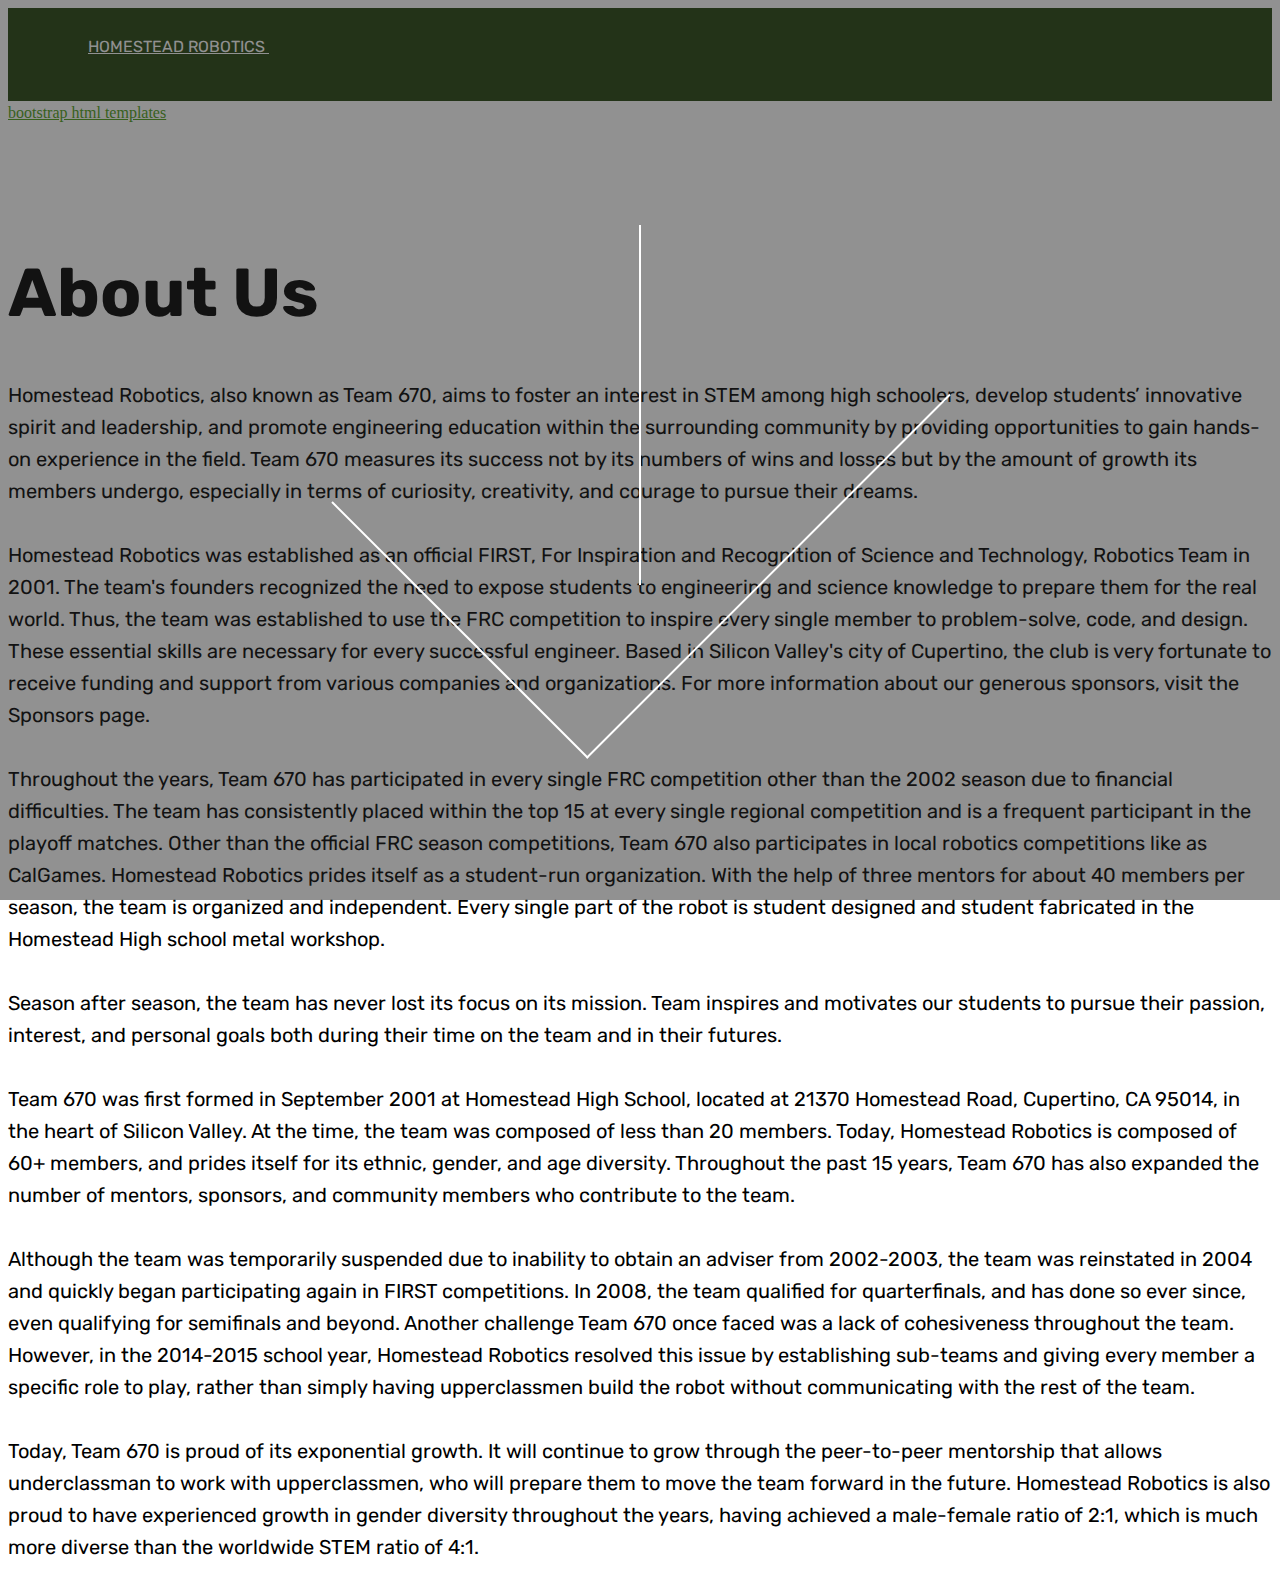
==== commit 60b2ff13: "Update aboutus.html" ====
--- a/aboutus.html
+++ b/aboutus.html
@@ -78,7 +78,7 @@
                 <p class="mbr-text pb-3 mbr-fonts-style display-5">
                     Homestead Robotics, also known as Team 670, aims to foster an interest in STEM among high schoolers, develop students’ innovative spirit and leadership, and promote engineering education within the surrounding community by providing opportunities to gain hands-on experience in the field. Team 670 measures its success not by its numbers of wins and losses but by the amount of growth its members undergo, especially in terms of curiosity, creativity, and courage to pursue their dreams.<br><br>Homestead Robotics was established as an official FIRST, For Inspiration and Recognition of Science and Technology, Robotics Team in 2001. The team's founders recognized the need to expose students to engineering and science knowledge to prepare them for the real world. Thus, the team was established to use the FRC competition to inspire every single member to problem-solve, code, and design. These essential skills are necessary for every successful engineer. Based in Silicon Valley's city of Cupertino, the club is very fortunate to receive funding and support from various companies and organizations. For more information about our generous sponsors, visit the Sponsors page. 
 <br>
-<br>Throughout the years, Team 670 has participated in every single FRC competition other than the 2002 season due to financial difficulties. The team has consistently placed within the top 15 at every single regional competition and is a frequent participant in the playoff matches. Other than the official FRC season competitions, Team 670 also participates in local robotics competitions such as the CalGames sponsored by WRRF, Western Region Robotics Forum(http://wrrf.org/about/). Homestead Robotics prides itself as a student-run organization. With the help of three mentors for about 40 members per season, the team is organized and independent. Every single part of the robot is student designed and student fabricated in the Homestead High school metal workshop. 
+<br>Throughout the years, Team 670 has participated in every single FRC competition other than the 2002 season due to financial difficulties. The team has consistently placed within the top 15 at every single regional competition and is a frequent participant in the playoff matches. Other than the official FRC season competitions, Team 670 also participates in local robotics competitions like as CalGames. Homestead Robotics prides itself as a student-run organization. With the help of three mentors for about 40 members per season, the team is organized and independent. Every single part of the robot is student designed and student fabricated in the Homestead High school metal workshop. 
 <br>
 <br>Season after season, the team has never lost its focus on its mission. Team inspires and motivates our students to pursue their passion, interest, and personal goals both during their time on the team and in their futures.
 <br><br>Team 670 was first formed in September 2001 at Homestead High School, located at 21370 Homestead Road, Cupertino, CA 95014, in the heart of Silicon Valley. At the time, the team was composed of less than 20 members. Today, Homestead Robotics is composed of 60+ members, and prides itself for its ethnic, gender, and age diversity. Throughout the past 15 years, Team 670 has also expanded the number of mentors, sponsors, and community members who contribute to the team.
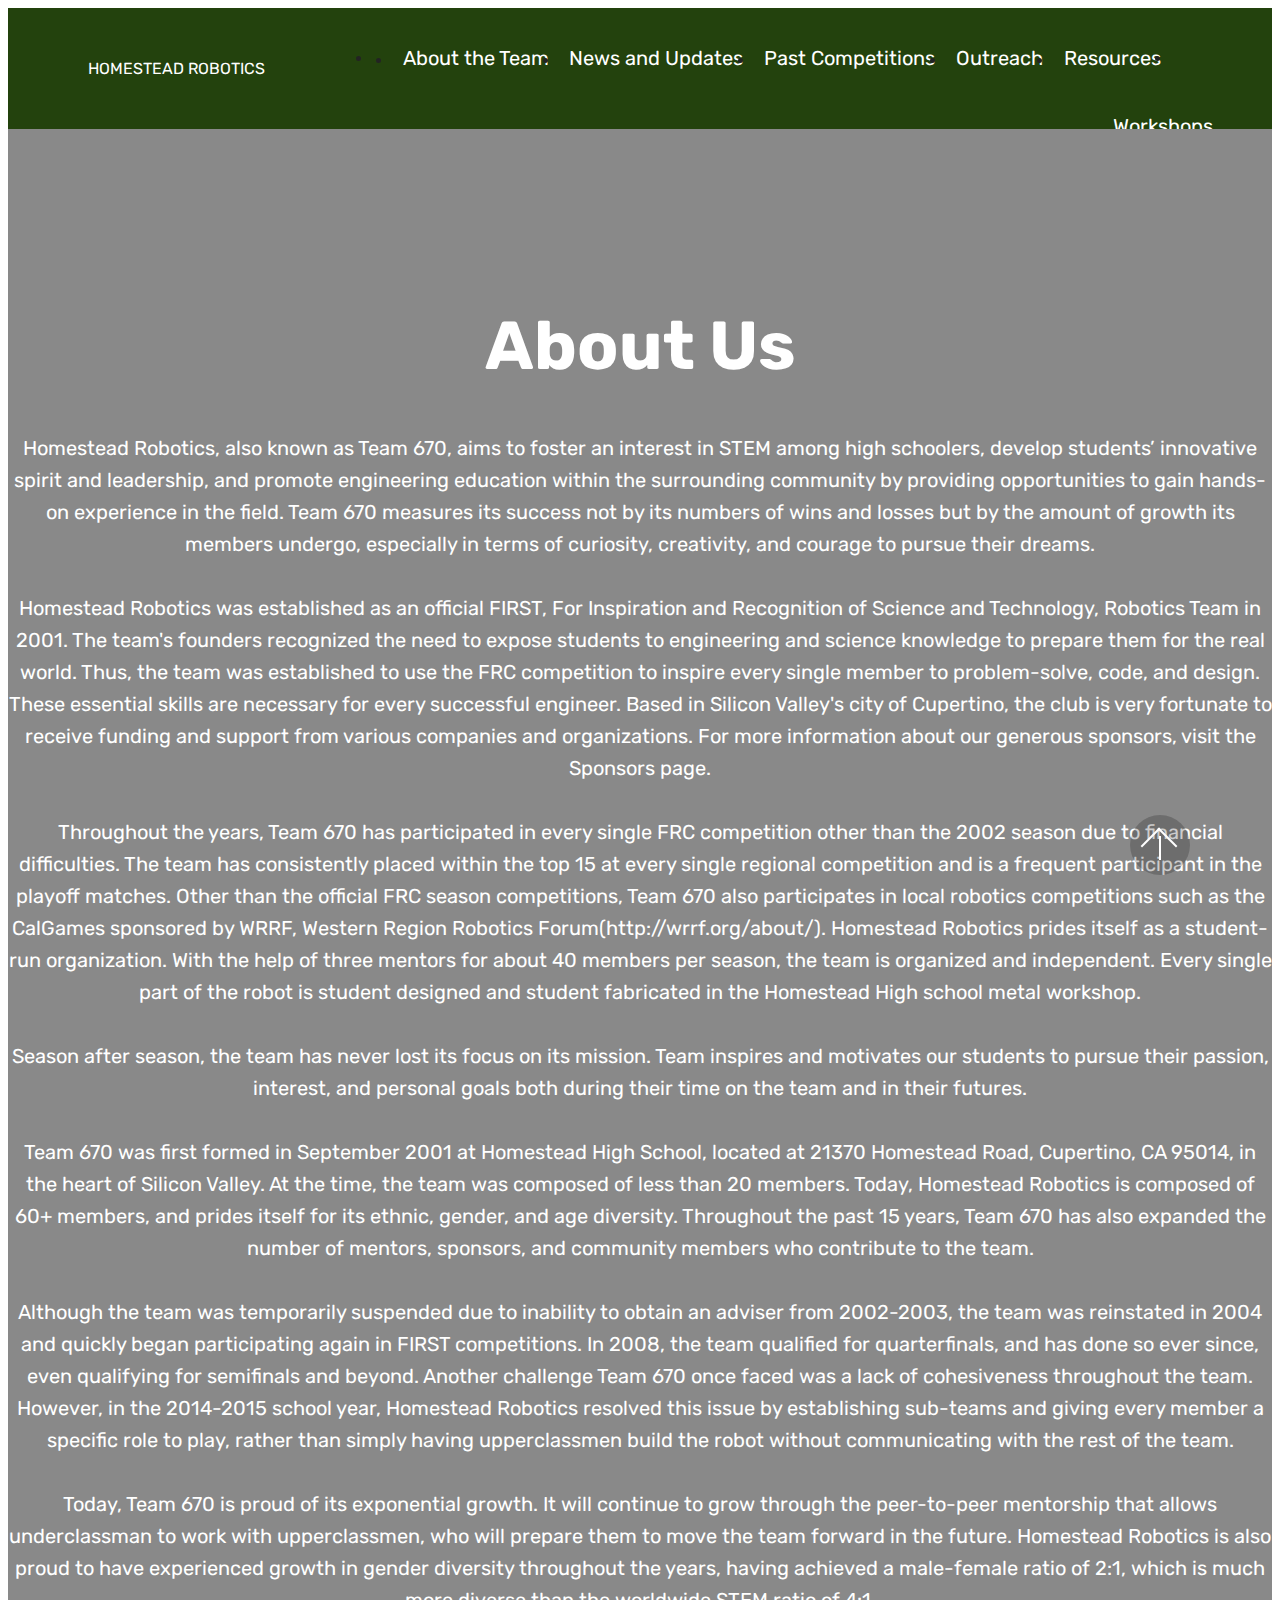
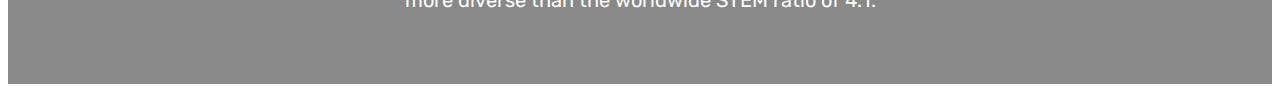
==== commit 75deeb72: "create github pages" ====
--- a/aboutus.html
+++ b/aboutus.html
@@ -1,12 +1,15 @@
 <!DOCTYPE html>
 <html >
 <head>
+  <!-- Site made with Mobirise Website Builder v4.8.8, https://mobirise.com -->
   <meta charset="UTF-8">
   <meta http-equiv="X-UA-Compatible" content="IE=edge">
+  <meta name="generator" content="Mobirise v4.8.8, mobirise.com">
   <meta name="viewport" content="width=device-width, initial-scale=1, minimum-scale=1">
   <link rel="shortcut icon" href="assets/images/hhsrt-128x108-3.png" type="image/x-icon">
   <meta name="description" content="Who we are, and our history">
   <title>About Us</title>
+  <link rel="stylesheet" href="assets/web/assets/mobirise-icons/mobirise-icons.css">
   <link rel="stylesheet" href="assets/tether/tether.min.css">
   <link rel="stylesheet" href="assets/bootstrap/css/bootstrap.min.css">
   <link rel="stylesheet" href="assets/bootstrap/css/bootstrap-grid.min.css">
@@ -40,30 +43,25 @@
         </div>
         <div class="collapse navbar-collapse" id="navbarSupportedContent">
             <ul class="navbar-nav nav-dropdown nav-right" data-app-modern-menu="true"><li class="nav-item">
-                    <a class="nav-link link text-white display-5" href="https://team-670.github.io">
+                    <a class="nav-link link text-white display-5" href="https://mobirise.com">
                         </a>
                 </li>
-                <li class="nav-item">
-                    <a class="nav-link link text-white display-5" href="aboutus.html">
-                        
-                        About Us
-                    </a>
-                </li><li class="nav-item"><a class="nav-link link text-white display-5" href="https://team670updates.github.io" target="_blank">
+                <li class="nav-item dropdown"><a class="nav-link link text-white dropdown-toggle display-5" href="officers.html" data-toggle="dropdown-submenu" aria-expanded="false">About the Team</a><div class="dropdown-menu"><a class="text-white dropdown-item display-5" href="aboutus.html">Overview and History</a><a class="text-white dropdown-item display-5" href="officers.html">Officer Team</a><a class="text-white dropdown-item display-5" href="mentors.html" aria-expanded="false">Mentors</a><a class="text-white dropdown-item display-5" href="sponsors.html" aria-expanded="false">Our Sponsors</a></div></li><li class="nav-item"><a class="nav-link link text-white display-5" href="https://team670updates.github.io" target="_blank">
                         
                         News and Updates</a></li><li class="nav-item"><a class="nav-link link text-white display-5" href="pastcompetitions.html">
                         
-                        Past Competitions</a></li><li class="nav-item dropdown"><a class="nav-link link text-white dropdown-toggle display-5" href="officers.html" data-toggle="dropdown-submenu" aria-expanded="false">Meet The Team</a><div class="dropdown-menu"><a class="text-white dropdown-item display-5" href="officers.html">Officer Team</a><a class="text-white dropdown-item display-5" href="mentors.html" aria-expanded="false">Mentors</a></div></li><li class="nav-item"><a class="nav-link link text-white display-5" href="outreach.html">
+                        Past Competitions</a></li><li class="nav-item"><a class="nav-link link text-white display-5" href="outreach.html">
                         
                         Outreach</a></li><li class="nav-item dropdown open"><a class="nav-link link text-white dropdown-toggle display-5" href="outreach.html" data-toggle="dropdown-submenu" aria-expanded="true">
                         
-                        Resources</a><div class="dropdown-menu"><a class="text-white dropdown-item display-5" href="workshops.html">Workshops</a></div></li><li class="nav-item"><a class="nav-link link text-white display-5" href="https://mobirise.com">
+                        Resources</a><div class="dropdown-menu"><a class="text-white dropdown-item display-5" href="workshops.html">Workshops</a><a class="text-white dropdown-item display-5" href="resources.html" aria-expanded="false">Useful Links &amp; Info</a></div></li><li class="nav-item"><a class="nav-link link text-white display-5" href="https://mobirise.com">
                         </a></li></ul>
             
         </div>
     </nav>
 </section>
 
-<section class="engine"><a href="https://team-670.github.io">bootstrap html templates</a></section><section class="cid-r6B6TvXB8g mbr-fullscreen" id="header2-b">
+<section class="engine"><a href="https://mobirise.info/p">web templates free download</a></section><section class="cid-r6B6TvXB8g mbr-fullscreen" id="header2-b">
 
     
 
@@ -78,7 +76,7 @@
                 <p class="mbr-text pb-3 mbr-fonts-style display-5">
                     Homestead Robotics, also known as Team 670, aims to foster an interest in STEM among high schoolers, develop students’ innovative spirit and leadership, and promote engineering education within the surrounding community by providing opportunities to gain hands-on experience in the field. Team 670 measures its success not by its numbers of wins and losses but by the amount of growth its members undergo, especially in terms of curiosity, creativity, and courage to pursue their dreams.<br><br>Homestead Robotics was established as an official FIRST, For Inspiration and Recognition of Science and Technology, Robotics Team in 2001. The team's founders recognized the need to expose students to engineering and science knowledge to prepare them for the real world. Thus, the team was established to use the FRC competition to inspire every single member to problem-solve, code, and design. These essential skills are necessary for every successful engineer. Based in Silicon Valley's city of Cupertino, the club is very fortunate to receive funding and support from various companies and organizations. For more information about our generous sponsors, visit the Sponsors page. 
 <br>
-<br>Throughout the years, Team 670 has participated in every single FRC competition other than the 2002 season due to financial difficulties. The team has consistently placed within the top 15 at every single regional competition and is a frequent participant in the playoff matches. Other than the official FRC season competitions, Team 670 also participates in local robotics competitions like as CalGames. Homestead Robotics prides itself as a student-run organization. With the help of three mentors for about 40 members per season, the team is organized and independent. Every single part of the robot is student designed and student fabricated in the Homestead High school metal workshop. 
+<br>Throughout the years, Team 670 has participated in every single FRC competition other than the 2002 season due to financial difficulties. The team has consistently placed within the top 15 at every single regional competition and is a frequent participant in the playoff matches. Other than the official FRC season competitions, Team 670 also participates in local robotics competitions such as the CalGames sponsored by WRRF, Western Region Robotics Forum(http://wrrf.org/about/). Homestead Robotics prides itself as a student-run organization. With the help of three mentors for about 40 members per season, the team is organized and independent. Every single part of the robot is student designed and student fabricated in the Homestead High school metal workshop. 
 <br>
 <br>Season after season, the team has never lost its focus on its mission. Team inspires and motivates our students to pursue their passion, interest, and personal goals both during their time on the team and in their futures.
 <br><br>Team 670 was first formed in September 2001 at Homestead High School, located at 21370 Homestead Road, Cupertino, CA 95014, in the heart of Silicon Valley. At the time, the team was composed of less than 20 members. Today, Homestead Robotics is composed of 60+ members, and prides itself for its ethnic, gender, and age diversity. Throughout the past 15 years, Team 670 has also expanded the number of mentors, sponsors, and community members who contribute to the team.
@@ -107,4 +105,4 @@
   
  <div id="scrollToTop" class="scrollToTop mbr-arrow-up"><a style="text-align: center;"><i></i></a></div>
   </body>
-</html>
+</html>--- a/assets/theme/css/style.css
+++ b/assets/theme/css/style.css
@@ -0,0 +1,480 @@
+/*!
+ * Mobirise v4 theme (https://mobirise.com/)
+ * Copyright 2017 Mobirise
+ */
+section {
+  background-color: #eeeeee; }
+
+section,
+.container,
+.container-fluid {
+  position: relative;
+  word-wrap: break-word; }
+
+a.mbr-iconfont:hover {
+  text-decoration: none; }
+
+.article .lead p, .article .lead ul, .article .lead ol, .article .lead pre, .article .lead blockquote {
+  margin-bottom: 0; }
+
+a {
+  font-style: normal;
+  font-weight: 400;
+  cursor: pointer; }
+  a, a:hover {
+    text-decoration: none; }
+
+figure {
+  margin-bottom: 0; }
+
+body {
+  color: #232323; }
+
+h1, h2, h3, h4, h5, h6,
+.h1, .h2, .h3, .h4, .h5, .h6,
+.display-1, .display-2, .display-3, .display-4 {
+  line-height: 1;
+  word-break: break-word;
+  word-wrap: break-word; }
+
+b, strong {
+  font-weight: bold; }
+
+blockquote {
+  padding: 10px 0 10px 20px;
+  position: relative;
+  border-left: 2px solid;
+  border-color: #ff3366; }
+
+input:-webkit-autofill, input:-webkit-autofill:hover, input:-webkit-autofill:focus, input:-webkit-autofill:active {
+  transition-delay: 9999s;
+  transition-property: background-color, color; }
+
+textarea[type="hidden"] {
+  display: none; }
+
+body {
+  position: relative; }
+
+section {
+  background-position: 50% 50%;
+  background-repeat: no-repeat;
+  background-size: cover; }
+  section .mbr-background-video,
+  section .mbr-background-video-preview {
+    position: absolute;
+    bottom: 0;
+    left: 0;
+    right: 0;
+    top: 0; }
+
+.hidden {
+  visibility: hidden; }
+
+.mbr-z-index20 {
+  z-index: 20; }
+
+/*! Base colors */
+.mbr-white {
+  color: #ffffff; }
+
+.mbr-black {
+  color: #000000; }
+
+.mbr-bg-white {
+  background-color: #ffffff; }
+
+.mbr-bg-black {
+  background-color: #000000; }
+
+/*! Text-aligns */
+.align-left {
+  text-align: left; }
+
+.align-center {
+  text-align: center; }
+
+.align-right {
+  text-align: right; }
+
+@media (max-width: 767px) {
+  .align-left, .align-center, .align-right, .mbr-section-btn, .mbr-section-title {
+    text-align: center; } }
+/*! Font-weight  */
+.mbr-light {
+  font-weight: 300; }
+
+.mbr-regular {
+  font-weight: 400; }
+
+.mbr-semibold {
+  font-weight: 500; }
+
+.mbr-bold {
+  font-weight: 700; }
+
+/*! Media  */
+.media-size-item {
+  -webkit-flex: 1 1 auto;
+  -moz-flex: 1 1 auto;
+  -ms-flex: 1 1 auto;
+  -o-flex: 1 1 auto;
+  flex: 1 1 auto; }
+
+.media-content {
+  -webkit-flex-basis: 100%;
+  flex-basis: 100%; }
+
+.media-container-row {
+  display: -ms-flexbox;
+  display: -webkit-flex;
+  display: flex;
+  -webkit-flex-direction: row;
+  -ms-flex-direction: row;
+  flex-direction: row;
+  -webkit-flex-wrap: wrap;
+  -ms-flex-wrap: wrap;
+  flex-wrap: wrap;
+  -webkit-justify-content: center;
+  -ms-flex-pack: center;
+  justify-content: center;
+  -webkit-align-content: center;
+  -ms-flex-line-pack: center;
+  align-content: center;
+  -webkit-align-items: start;
+  -ms-flex-align: start;
+  align-items: start; }
+  .media-container-row .media-size-item {
+    width: 400px; }
+
+.media-container-column {
+  display: -ms-flexbox;
+  display: -webkit-flex;
+  display: flex;
+  -webkit-flex-direction: column;
+  -ms-flex-direction: column;
+  flex-direction: column;
+  -webkit-flex-wrap: wrap;
+  -ms-flex-wrap: wrap;
+  flex-wrap: wrap;
+  -webkit-justify-content: center;
+  -ms-flex-pack: center;
+  justify-content: center;
+  -webkit-align-content: center;
+  -ms-flex-line-pack: center;
+  align-content: center;
+  -webkit-align-items: stretch;
+  -ms-flex-align: stretch;
+  align-items: stretch; }
+  .media-container-column > * {
+    width: 100%; }
+
+@media (min-width: 992px) {
+  .media-container-row {
+    -webkit-flex-wrap: nowrap;
+    -ms-flex-wrap: nowrap;
+    flex-wrap: nowrap; } }
+figure {
+  overflow: hidden; }
+
+figure[mbr-media-size] {
+  transition: width 0.1s; }
+
+.mbr-figure img, .mbr-figure iframe {
+  display: block;
+  width: 100%; }
+
+.card {
+  background-color: transparent;
+  border: none; }
+
+.card-img {
+  text-align: center;
+  flex-shrink: 0;
+  -webkit-flex-shrink: 0; }
+
+.media {
+  max-width: 100%;
+  margin: 0 auto; }
+
+.mbr-figure {
+  -ms-flex-item-align: center;
+  -ms-grid-row-align: center;
+  -webkit-align-self: center;
+  align-self: center; }
+
+.media-container > div {
+  max-width: 100%; }
+
+.mbr-figure img, .card-img img {
+  width: 100%; }
+
+@media (max-width: 991px) {
+  .media-size-item {
+    width: auto !important; }
+
+  .media {
+    width: auto; }
+
+  .mbr-figure {
+    width: 100% !important; } }
+/*! Buttons */
+.mbr-section-btn {
+  margin-left: -.25rem;
+  margin-right: -.25rem;
+  font-size: 0; }
+
+nav .mbr-section-btn {
+  margin-left: 0rem;
+  margin-right: 0rem; }
+
+/*! Btn icon margin */
+.btn .mbr-iconfont, .btn.btn-sm .mbr-iconfont {
+  cursor: pointer;
+  margin-right: 0.5rem; }
+
+.btn.btn-md .mbr-iconfont, .btn.btn-md .mbr-iconfont {
+  margin-right: 0.8rem; }
+
+.mbr-regular {
+  font-weight: 400; }
+
+.mbr-semibold {
+  font-weight: 500; }
+
+.mbr-bold {
+  font-weight: 700; }
+
+[type="submit"] {
+  -webkit-appearance: none; }
+
+/*! Full-screen */
+.mbr-fullscreen .mbr-overlay {
+  min-height: 100vh; }
+
+.mbr-fullscreen {
+  display: flex;
+  display: -webkit-flex;
+  display: -moz-flex;
+  display: -ms-flex;
+  display: -o-flex;
+  align-items: center;
+  -webkit-align-items: center;
+  min-height: 100vh;
+  padding-top: 3rem;
+  padding-bottom: 3rem; }
+
+/*! Map */
+.map {
+  height: 25rem;
+  position: relative; }
+  .map iframe {
+    width: 100%;
+    height: 100%; }
+
+/* Form */
+.form-asterisk {
+  font-family: initial;
+  position: absolute;
+  top: -2px;
+  font-weight: normal; }
+
+/*! Scroll to top arrow */
+.mbr-arrow-up {
+  bottom: 25px;
+  right: 90px;
+  position: fixed;
+  text-align: right;
+  z-index: 5000;
+  color: #ffffff;
+  font-size: 32px;
+  transform: rotate(180deg);
+  -webkit-transform: rotate(180deg); }
+
+.mbr-arrow-up a {
+  background: rgba(0, 0, 0, 0.2);
+  border-radius: 3px;
+  color: #fff;
+  display: inline-block;
+  height: 60px;
+  width: 60px;
+  outline-style: none !important;
+  position: relative;
+  text-decoration: none;
+  transition: all .3s ease-in-out;
+  cursor: pointer;
+  text-align: center; }
+  .mbr-arrow-up a:hover {
+    background-color: rgba(0, 0, 0, 0.4); }
+  .mbr-arrow-up a i {
+    line-height: 60px; }
+
+.mbr-arrow-up-icon {
+  display: block;
+  color: #fff; }
+
+.mbr-arrow-up-icon::before {
+  content: "\203a";
+  display: inline-block;
+  font-family: serif;
+  font-size: 32px;
+  line-height: 1;
+  font-style: normal;
+  position: relative;
+  top: 6px;
+  left: -4px;
+  -webkit-transform: rotate(-90deg);
+  transform: rotate(-90deg); }
+
+/*! Arrow Down */
+.mbr-arrow {
+  position: absolute;
+  bottom: 45px;
+  left: 50%;
+  width: 60px;
+  height: 60px;
+  cursor: pointer;
+  background-color: rgba(80, 80, 80, 0.5);
+  border-radius: 50%;
+  -webkit-transform: translateX(-50%);
+  transform: translateX(-50%); }
+  .mbr-arrow > a {
+    display: inline-block;
+    text-decoration: none;
+    outline-style: none;
+    -webkit-animation: arrowdown 1.7s ease-in-out infinite;
+    animation: arrowdown 1.7s ease-in-out infinite; }
+    .mbr-arrow > a > i {
+      position: absolute;
+      top: -2px;
+      left: 15px;
+      font-size: 2rem; }
+
+@keyframes arrowdown {
+  0% {
+    transform: translateY(0px);
+    -webkit-transform: translateY(0px); }
+  50% {
+    transform: translateY(-5px);
+    -webkit-transform: translateY(-5px); }
+  100% {
+    transform: translateY(0px);
+    -webkit-transform: translateY(0px); } }
+@-webkit-keyframes arrowdown {
+  0% {
+    transform: translateY(0px);
+    -webkit-transform: translateY(0px); }
+  50% {
+    transform: translateY(-5px);
+    -webkit-transform: translateY(-5px); }
+  100% {
+    transform: translateY(0px);
+    -webkit-transform: translateY(0px); } }
+@media (max-width: 500px) {
+  .mbr-arrow-up {
+    left: 50%;
+    right: auto;
+    transform: translateX(-50%) rotate(180deg);
+    -webkit-transform: translateX(-50%) rotate(180deg); } }
+/*Gradients animation*/
+@keyframes gradient-animation {
+  from {
+    background-position: 0% 100%;
+    animation-timing-function: ease-in-out; }
+  to {
+    background-position: 100% 0%;
+    animation-timing-function: ease-in-out; } }
+@-webkit-keyframes gradient-animation {
+  from {
+    background-position: 0% 100%;
+    animation-timing-function: ease-in-out; }
+  to {
+    background-position: 100% 0%;
+    animation-timing-function: ease-in-out; } }
+.bg-gradient {
+  background-size: 200% 200%;
+  animation: gradient-animation 5s infinite alternate;
+  -webkit-animation: gradient-animation 5s infinite alternate; }
+
+.menu .navbar-brand {
+  display: -webkit-flex; }
+  .menu .navbar-brand span {
+    display: flex;
+    display: -webkit-flex; }
+  .menu .navbar-brand .navbar-caption-wrap {
+    display: -webkit-flex; }
+  .menu .navbar-brand .navbar-logo img {
+    display: -webkit-flex; }
+@media (min-width: 768px) and (max-width: 991px) {
+  .menu .navbar-toggleable-sm .navbar-nav {
+    display: -webkit-box;
+    display: -webkit-flex;
+    display: -ms-flexbox; } }
+@media (min-width: 992px) {
+  .menu .navbar-nav.nav-dropdown {
+    display: -webkit-flex; }
+  .menu .navbar-toggleable-sm .navbar-collapse {
+    display: -webkit-flex !important; } }
+@media (max-width: 767px) {
+  .menu .navbar-collapse {
+    overflow-y: auto;
+    max-height: 80vh; }
+  .menu .dropdown-menu {
+    max-height: 60vh;
+    overflow-y: auto; } }
+
+.navbar {
+  display: -webkit-flex;
+  -webkit-flex-wrap: wrap;
+  -webkit-align-items: center;
+  -webkit-justify-content: space-between; }
+
+.navbar-collapse {
+  -webkit-flex-basis: 100%;
+  -webkit-flex-grow: 1;
+  -webkit-align-items: center; }
+
+.nav-dropdown .link {
+  padding: .667em 1.667em !important;
+  margin: 0 !important; }
+
+.nav {
+  display: -webkit-flex;
+  -webkit-flex-wrap: wrap; }
+
+.row {
+  display: -webkit-flex;
+  -webkit-flex-wrap: wrap; }
+
+.justify-content-center {
+  -webkit-justify-content: center; }
+
+.form-inline {
+  display: -webkit-flex;
+  -webkit-flex-flow: row wrap;
+  -webkit-align-items: center; }
+
+.card-wrapper {
+  -webkit-flex: 1; }
+
+.carousel-control {
+  z-index: 10;
+  display: -webkit-flex;
+  -webkit-align-items: center;
+  -webkit-justify-content: center; }
+
+.carousel-controls {
+  display: -webkit-flex; }
+
+.media {
+  display: -webkit-flex; }
+
+/*# sourceMappingURL=style.css.map */
+.engine {
+	position: absolute;
+	text-indent: -2400px;
+	text-align: center;
+	padding: 0;
+	top: 0;
+	left: -2400px;
+}--- a/assets/mobirise/css/mbr-additional.css
+++ b/assets/mobirise/css/mbr-additional.css
@@ -1376,6 +1376,11 @@
 .dropup .dropdown-toggle::after {
   display: none;
 }
+@media screen and (-ms-high-contrast: active), (-ms-high-contrast: none) {
+  .card-wrapper {
+    flex: auto!important;
+  }
+}
 .cid-r5tPysCRyo {
   padding-top: 120px;
   padding-bottom: 90px;
@@ -1388,6 +1393,10 @@
   color: #438a13;
 }
 .cid-r5tPysCRyo B {
+  color: #4c9c14;
+}
+.cid-r5tPysCRyo H2 {
+  text-align: center;
   color: #4c9c14;
 }
 .cid-qTkzRZLJNu .navbar {
@@ -1782,7 +1791,7 @@
 .cid-r6BN5TpWnp {
   padding-top: 90px;
   padding-bottom: 90px;
-  background-color: #f9f9f9;
+  background-color: #efefef;
 }
 .cid-r6BN5TpWnp h2 {
   text-align: center;
@@ -1820,51 +1829,16 @@
   width: auto;
   max-width: 600px;
 }
-.cid-r5zY7FZlAh {
+.cid-r6BN5TpWnp .mbr-section-title {
+  color: #4f4943;
+}
+.cid-rbvM4Pab9b {
   padding-top: 60px;
-  padding-bottom: 60px;
-  background-image: url("../../../assets/images/svff18-3-939x521.png");
-}
-.cid-r5zY7FZlAh .nav-tabs .nav-item.open .nav-link:focus,
-.cid-r5zY7FZlAh .nav-tabs .nav-link.active:focus {
-  outline: none;
-}
-.cid-r5zY7FZlAh .nav-tabs {
-  -webkit-justify-content: center;
-  justify-content: center;
-  -webkit-flex-wrap: wrap;
-  flex-wrap: wrap;
-  border-bottom: none;
-}
-.cid-r5zY7FZlAh .nav-tabs .nav-item {
-  padding: .5rem;
-}
-.cid-r5zY7FZlAh .nav-tabs .nav-link {
-  color: #ffffff;
-  font-style: normal;
-  font-weight: 500;
-  border: 1px solid #ffffff;
-  transition: all .5s;
-}
-.cid-r5zY7FZlAh .nav-tabs .nav-link:hover {
-  cursor: pointer;
-  background-color: #149dcc;
-}
-.cid-r5zY7FZlAh .nav-tabs .nav-link.active {
-  font-weight: 500;
-  color: #ffffff;
-  font-style: normal;
-  background-color: #149dcc;
-  border-color: #149dcc;
-}
-.cid-r5zY7FZlAh .nav-tabs .nav-link.active:hover {
-  background-color: #149dcc;
-}
-.cid-r5zY7FZlAh p {
-  color: #ffffff;
-}
-.cid-r5zY7FZlAh .mbr-text {
-  text-align: center;
+  padding-bottom: 75px;
+  background-image: url("../../../assets/images/svff18-14-939x521.png");
+}
+.cid-rbvM4Pab9b H3 {
+  color: #438a13;
 }
 .cid-qTkAaeaxX5 {
   padding-top: 60px;
@@ -2786,395 +2760,6 @@
   -webkit-transition: 0.2s background ease-in-out;
   transition: 0.2s background ease-in-out;
   background: linear-gradient(to left, #554346, #45505b) !important;
-}
-.cid-qTkzRZLJNu .navbar {
-  padding: .5rem 0;
-  background: #23420d;
-  transition: none;
-  min-height: 77px;
-}
-.cid-qTkzRZLJNu .navbar-dropdown.bg-color.transparent.opened {
-  background: #23420d;
-}
-.cid-qTkzRZLJNu a {
-  font-style: normal;
-}
-.cid-qTkzRZLJNu .nav-item span {
-  padding-right: 0.4em;
-  line-height: 0.5em;
-  vertical-align: text-bottom;
-  position: relative;
-  text-decoration: none;
-}
-.cid-qTkzRZLJNu .nav-item a {
-  display: flex;
-  align-items: center;
-  justify-content: center;
-  padding: 0.7rem 0 !important;
-  margin: 0rem .65rem !important;
-}
-.cid-qTkzRZLJNu .nav-item:focus,
-.cid-qTkzRZLJNu .nav-link:focus {
-  outline: none;
-}
-.cid-qTkzRZLJNu .btn {
-  padding: 0.4rem 1.5rem;
-  display: inline-flex;
-  align-items: center;
-}
-.cid-qTkzRZLJNu .btn .mbr-iconfont {
-  font-size: 1.6rem;
-}
-.cid-qTkzRZLJNu .menu-logo {
-  margin-right: auto;
-}
-.cid-qTkzRZLJNu .menu-logo .navbar-brand {
-  display: flex;
-  margin-left: 5rem;
-  padding: 0;
-  transition: padding .2s;
-  min-height: 3.8rem;
-  align-items: center;
-}
-.cid-qTkzRZLJNu .menu-logo .navbar-brand .navbar-caption-wrap {
-  display: -webkit-flex;
-  -webkit-align-items: center;
-  align-items: center;
-  word-break: break-word;
-  min-width: 7rem;
-  margin: .3rem 0;
-}
-.cid-qTkzRZLJNu .menu-logo .navbar-brand .navbar-caption-wrap .navbar-caption {
-  line-height: 1.2rem !important;
-  padding-right: 2rem;
-}
-.cid-qTkzRZLJNu .menu-logo .navbar-brand .navbar-logo {
-  font-size: 4rem;
-  transition: font-size 0.25s;
-}
-.cid-qTkzRZLJNu .menu-logo .navbar-brand .navbar-logo img {
-  display: flex;
-}
-.cid-qTkzRZLJNu .menu-logo .navbar-brand .navbar-logo .mbr-iconfont {
-  transition: font-size 0.25s;
-}
-.cid-qTkzRZLJNu .navbar-toggleable-sm .navbar-collapse {
-  justify-content: flex-end;
-  -webkit-justify-content: flex-end;
-  padding-right: 5rem;
-  width: auto;
-}
-.cid-qTkzRZLJNu .navbar-toggleable-sm .navbar-collapse .navbar-nav {
-  flex-wrap: wrap;
-  -webkit-flex-wrap: wrap;
-  padding-left: 0;
-}
-.cid-qTkzRZLJNu .navbar-toggleable-sm .navbar-collapse .navbar-nav .nav-item {
-  -webkit-align-self: center;
-  align-self: center;
-}
-.cid-qTkzRZLJNu .navbar-toggleable-sm .navbar-collapse .navbar-buttons {
-  padding-left: 0;
-  padding-bottom: 0;
-}
-.cid-qTkzRZLJNu .dropdown .dropdown-menu {
-  background: #23420d;
-  display: none;
-  position: absolute;
-  min-width: 5rem;
-  padding-top: 1.4rem;
-  padding-bottom: 1.4rem;
-  text-align: left;
-}
-.cid-qTkzRZLJNu .dropdown .dropdown-menu .dropdown-item {
-  width: auto;
-  padding: 0.235em 1.5385em 0.235em 1.5385em !important;
-}
-.cid-qTkzRZLJNu .dropdown .dropdown-menu .dropdown-item::after {
-  right: 0.5rem;
-}
-.cid-qTkzRZLJNu .dropdown .dropdown-menu .dropdown-submenu {
-  margin: 0;
-}
-.cid-qTkzRZLJNu .dropdown.open > .dropdown-menu {
-  display: block;
-}
-.cid-qTkzRZLJNu .navbar-toggleable-sm.opened:after {
-  position: absolute;
-  width: 100vw;
-  height: 100vh;
-  content: '';
-  background-color: rgba(0, 0, 0, 0.1);
-  left: 0;
-  bottom: 0;
-  transform: translateY(100%);
-  -webkit-transform: translateY(100%);
-  z-index: 1000;
-}
-.cid-qTkzRZLJNu .navbar.navbar-short {
-  min-height: 60px;
-  transition: all .2s;
-}
-.cid-qTkzRZLJNu .navbar.navbar-short .navbar-toggler-right {
-  top: 20px;
-}
-.cid-qTkzRZLJNu .navbar.navbar-short .navbar-logo a {
-  font-size: 2.5rem !important;
-  line-height: 2.5rem;
-  transition: font-size 0.25s;
-}
-.cid-qTkzRZLJNu .navbar.navbar-short .navbar-logo a .mbr-iconfont {
-  font-size: 2.5rem !important;
-}
-.cid-qTkzRZLJNu .navbar.navbar-short .navbar-logo a img {
-  height: 3rem !important;
-}
-.cid-qTkzRZLJNu .navbar.navbar-short .navbar-brand {
-  min-height: 3rem;
-}
-.cid-qTkzRZLJNu button.navbar-toggler {
-  width: 31px;
-  height: 18px;
-  cursor: pointer;
-  transition: all .2s;
-  top: 1.5rem;
-  right: 1rem;
-}
-.cid-qTkzRZLJNu button.navbar-toggler:focus {
-  outline: none;
-}
-.cid-qTkzRZLJNu button.navbar-toggler .hamburger span {
-  position: absolute;
-  right: 0;
-  width: 30px;
-  height: 2px;
-  border-right: 5px;
-  background-color: #ffffff;
-}
-.cid-qTkzRZLJNu button.navbar-toggler .hamburger span:nth-child(1) {
-  top: 0;
-  transition: all .2s;
-}
-.cid-qTkzRZLJNu button.navbar-toggler .hamburger span:nth-child(2) {
-  top: 8px;
-  transition: all .15s;
-}
-.cid-qTkzRZLJNu button.navbar-toggler .hamburger span:nth-child(3) {
-  top: 8px;
-  transition: all .15s;
-}
-.cid-qTkzRZLJNu button.navbar-toggler .hamburger span:nth-child(4) {
-  top: 16px;
-  transition: all .2s;
-}
-.cid-qTkzRZLJNu nav.opened .hamburger span:nth-child(1) {
-  top: 8px;
-  width: 0;
-  opacity: 0;
-  right: 50%;
-  transition: all .2s;
-}
-.cid-qTkzRZLJNu nav.opened .hamburger span:nth-child(2) {
-  -webkit-transform: rotate(45deg);
-  transform: rotate(45deg);
-  transition: all .25s;
-}
-.cid-qTkzRZLJNu nav.opened .hamburger span:nth-child(3) {
-  -webkit-transform: rotate(-45deg);
-  transform: rotate(-45deg);
-  transition: all .25s;
-}
-.cid-qTkzRZLJNu nav.opened .hamburger span:nth-child(4) {
-  top: 8px;
-  width: 0;
-  opacity: 0;
-  right: 50%;
-  transition: all .2s;
-}
-.cid-qTkzRZLJNu .collapsed.navbar-expand {
-  flex-direction: column;
-}
-.cid-qTkzRZLJNu .collapsed .btn {
-  display: flex;
-}
-.cid-qTkzRZLJNu .collapsed .navbar-collapse {
-  display: none !important;
-  padding-right: 0 !important;
-}
-.cid-qTkzRZLJNu .collapsed .navbar-collapse.collapsing,
-.cid-qTkzRZLJNu .collapsed .navbar-collapse.show {
-  display: block !important;
-}
-.cid-qTkzRZLJNu .collapsed .navbar-collapse.collapsing .navbar-nav,
-.cid-qTkzRZLJNu .collapsed .navbar-collapse.show .navbar-nav {
-  display: block;
-  text-align: center;
-}
-.cid-qTkzRZLJNu .collapsed .navbar-collapse.collapsing .navbar-nav .nav-item,
-.cid-qTkzRZLJNu .collapsed .navbar-collapse.show .navbar-nav .nav-item {
-  clear: both;
-}
-.cid-qTkzRZLJNu .collapsed .navbar-collapse.collapsing .navbar-nav .nav-item:last-child,
-.cid-qTkzRZLJNu .collapsed .navbar-collapse.show .navbar-nav .nav-item:last-child {
-  margin-bottom: 1rem;
-}
-.cid-qTkzRZLJNu .collapsed .navbar-collapse.collapsing .navbar-buttons,
-.cid-qTkzRZLJNu .collapsed .navbar-collapse.show .navbar-buttons {
-  text-align: center;
-}
-.cid-qTkzRZLJNu .collapsed .navbar-collapse.collapsing .navbar-buttons:last-child,
-.cid-qTkzRZLJNu .collapsed .navbar-collapse.show .navbar-buttons:last-child {
-  margin-bottom: 1rem;
-}
-.cid-qTkzRZLJNu .collapsed button.navbar-toggler {
-  display: block;
-}
-.cid-qTkzRZLJNu .collapsed .navbar-brand {
-  margin-left: 1rem !important;
-}
-.cid-qTkzRZLJNu .collapsed .navbar-toggleable-sm {
-  flex-direction: column;
-  -webkit-flex-direction: column;
-}
-.cid-qTkzRZLJNu .collapsed .dropdown .dropdown-menu {
-  width: 100%;
-  text-align: center;
-  position: relative;
-  opacity: 0;
-  display: block;
-  height: 0;
-  visibility: hidden;
-  padding: 0;
-  transition-duration: .5s;
-  transition-property: opacity,padding,height;
-}
-.cid-qTkzRZLJNu .collapsed .dropdown.open > .dropdown-menu {
-  position: relative;
-  opacity: 1;
-  height: auto;
-  padding: 1.4rem 0;
-  visibility: visible;
-}
-.cid-qTkzRZLJNu .collapsed .dropdown .dropdown-submenu {
-  left: 0;
-  text-align: center;
-  width: 100%;
-}
-.cid-qTkzRZLJNu .collapsed .dropdown .dropdown-toggle[data-toggle="dropdown-submenu"]::after {
-  margin-top: 0;
-  position: inherit;
-  right: 0;
-  top: 50%;
-  display: inline-block;
-  width: 0;
-  height: 0;
-  margin-left: .3em;
-  vertical-align: middle;
-  content: "";
-  border-top: .30em solid;
-  border-right: .30em solid transparent;
-  border-left: .30em solid transparent;
-}
-@media (max-width: 991px) {
-  .cid-qTkzRZLJNu .navbar-expand {
-    flex-direction: column;
-  }
-  .cid-qTkzRZLJNu img {
-    height: 3.8rem !important;
-  }
-  .cid-qTkzRZLJNu .btn {
-    display: flex;
-  }
-  .cid-qTkzRZLJNu button.navbar-toggler {
-    display: block;
-  }
-  .cid-qTkzRZLJNu .navbar-brand {
-    margin-left: 1rem !important;
-  }
-  .cid-qTkzRZLJNu .navbar-toggleable-sm {
-    flex-direction: column;
-    -webkit-flex-direction: column;
-  }
-  .cid-qTkzRZLJNu .navbar-collapse {
-    display: none !important;
-    padding-right: 0 !important;
-  }
-  .cid-qTkzRZLJNu .navbar-collapse.collapsing,
-  .cid-qTkzRZLJNu .navbar-collapse.show {
-    display: block !important;
-  }
-  .cid-qTkzRZLJNu .navbar-collapse.collapsing .navbar-nav,
-  .cid-qTkzRZLJNu .navbar-collapse.show .navbar-nav {
-    display: block;
-    text-align: center;
-  }
-  .cid-qTkzRZLJNu .navbar-collapse.collapsing .navbar-nav .nav-item,
-  .cid-qTkzRZLJNu .navbar-collapse.show .navbar-nav .nav-item {
-    clear: both;
-  }
-  .cid-qTkzRZLJNu .navbar-collapse.collapsing .navbar-nav .nav-item:last-child,
-  .cid-qTkzRZLJNu .navbar-collapse.show .navbar-nav .nav-item:last-child {
-    margin-bottom: 1rem;
-  }
-  .cid-qTkzRZLJNu .navbar-collapse.collapsing .navbar-buttons,
-  .cid-qTkzRZLJNu .navbar-collapse.show .navbar-buttons {
-    text-align: center;
-  }
-  .cid-qTkzRZLJNu .navbar-collapse.collapsing .navbar-buttons:last-child,
-  .cid-qTkzRZLJNu .navbar-collapse.show .navbar-buttons:last-child {
-    margin-bottom: 1rem;
-  }
-  .cid-qTkzRZLJNu .dropdown .dropdown-menu {
-    width: 100%;
-    text-align: center;
-    position: relative;
-    opacity: 0;
-    display: block;
-    height: 0;
-    visibility: hidden;
-    padding: 0;
-    transition-duration: .5s;
-    transition-property: opacity,padding,height;
-  }
-  .cid-qTkzRZLJNu .dropdown.open > .dropdown-menu {
-    position: relative;
-    opacity: 1;
-    height: auto;
-    padding: 1.4rem 0;
-    visibility: visible;
-  }
-  .cid-qTkzRZLJNu .dropdown .dropdown-submenu {
-    left: 0;
-    text-align: center;
-    width: 100%;
-  }
-  .cid-qTkzRZLJNu .dropdown .dropdown-toggle[data-toggle="dropdown-submenu"]::after {
-    margin-top: 0;
-    position: inherit;
-    right: 0;
-    top: 50%;
-    display: inline-block;
-    width: 0;
-    height: 0;
-    margin-left: .3em;
-    vertical-align: middle;
-    content: "";
-    border-top: .30em solid;
-    border-right: .30em solid transparent;
-    border-left: .30em solid transparent;
-  }
-}
-@media (min-width: 767px) {
-  .cid-qTkzRZLJNu .menu-logo {
-    flex-shrink: 0;
-  }
-}
-.cid-qTkzRZLJNu .navbar-collapse {
-  flex-basis: auto;
-}
-.cid-qTkzRZLJNu .nav-link:hover,
-.cid-qTkzRZLJNu .dropdown-item:hover {
-  color: #232323 !important;
 }
 .cid-qTkzRZLJNu .navbar {
   padding: .5rem 0;
@@ -3925,3 +3510,2667 @@
   -webkit-backface-visibility: visible;
   backface-visibility: visible;
 }
+.cid-qTkzRZLJNu .navbar {
+  padding: .5rem 0;
+  background: #23420d;
+  transition: none;
+  min-height: 77px;
+}
+.cid-qTkzRZLJNu .navbar-dropdown.bg-color.transparent.opened {
+  background: #23420d;
+}
+.cid-qTkzRZLJNu a {
+  font-style: normal;
+}
+.cid-qTkzRZLJNu .nav-item span {
+  padding-right: 0.4em;
+  line-height: 0.5em;
+  vertical-align: text-bottom;
+  position: relative;
+  text-decoration: none;
+}
+.cid-qTkzRZLJNu .nav-item a {
+  display: flex;
+  align-items: center;
+  justify-content: center;
+  padding: 0.7rem 0 !important;
+  margin: 0rem .65rem !important;
+}
+.cid-qTkzRZLJNu .nav-item:focus,
+.cid-qTkzRZLJNu .nav-link:focus {
+  outline: none;
+}
+.cid-qTkzRZLJNu .btn {
+  padding: 0.4rem 1.5rem;
+  display: inline-flex;
+  align-items: center;
+}
+.cid-qTkzRZLJNu .btn .mbr-iconfont {
+  font-size: 1.6rem;
+}
+.cid-qTkzRZLJNu .menu-logo {
+  margin-right: auto;
+}
+.cid-qTkzRZLJNu .menu-logo .navbar-brand {
+  display: flex;
+  margin-left: 5rem;
+  padding: 0;
+  transition: padding .2s;
+  min-height: 3.8rem;
+  align-items: center;
+}
+.cid-qTkzRZLJNu .menu-logo .navbar-brand .navbar-caption-wrap {
+  display: -webkit-flex;
+  -webkit-align-items: center;
+  align-items: center;
+  word-break: break-word;
+  min-width: 7rem;
+  margin: .3rem 0;
+}
+.cid-qTkzRZLJNu .menu-logo .navbar-brand .navbar-caption-wrap .navbar-caption {
+  line-height: 1.2rem !important;
+  padding-right: 2rem;
+}
+.cid-qTkzRZLJNu .menu-logo .navbar-brand .navbar-logo {
+  font-size: 4rem;
+  transition: font-size 0.25s;
+}
+.cid-qTkzRZLJNu .menu-logo .navbar-brand .navbar-logo img {
+  display: flex;
+}
+.cid-qTkzRZLJNu .menu-logo .navbar-brand .navbar-logo .mbr-iconfont {
+  transition: font-size 0.25s;
+}
+.cid-qTkzRZLJNu .navbar-toggleable-sm .navbar-collapse {
+  justify-content: flex-end;
+  -webkit-justify-content: flex-end;
+  padding-right: 5rem;
+  width: auto;
+}
+.cid-qTkzRZLJNu .navbar-toggleable-sm .navbar-collapse .navbar-nav {
+  flex-wrap: wrap;
+  -webkit-flex-wrap: wrap;
+  padding-left: 0;
+}
+.cid-qTkzRZLJNu .navbar-toggleable-sm .navbar-collapse .navbar-nav .nav-item {
+  -webkit-align-self: center;
+  align-self: center;
+}
+.cid-qTkzRZLJNu .navbar-toggleable-sm .navbar-collapse .navbar-buttons {
+  padding-left: 0;
+  padding-bottom: 0;
+}
+.cid-qTkzRZLJNu .dropdown .dropdown-menu {
+  background: #23420d;
+  display: none;
+  position: absolute;
+  min-width: 5rem;
+  padding-top: 1.4rem;
+  padding-bottom: 1.4rem;
+  text-align: left;
+}
+.cid-qTkzRZLJNu .dropdown .dropdown-menu .dropdown-item {
+  width: auto;
+  padding: 0.235em 1.5385em 0.235em 1.5385em !important;
+}
+.cid-qTkzRZLJNu .dropdown .dropdown-menu .dropdown-item::after {
+  right: 0.5rem;
+}
+.cid-qTkzRZLJNu .dropdown .dropdown-menu .dropdown-submenu {
+  margin: 0;
+}
+.cid-qTkzRZLJNu .dropdown.open > .dropdown-menu {
+  display: block;
+}
+.cid-qTkzRZLJNu .navbar-toggleable-sm.opened:after {
+  position: absolute;
+  width: 100vw;
+  height: 100vh;
+  content: '';
+  background-color: rgba(0, 0, 0, 0.1);
+  left: 0;
+  bottom: 0;
+  transform: translateY(100%);
+  -webkit-transform: translateY(100%);
+  z-index: 1000;
+}
+.cid-qTkzRZLJNu .navbar.navbar-short {
+  min-height: 60px;
+  transition: all .2s;
+}
+.cid-qTkzRZLJNu .navbar.navbar-short .navbar-toggler-right {
+  top: 20px;
+}
+.cid-qTkzRZLJNu .navbar.navbar-short .navbar-logo a {
+  font-size: 2.5rem !important;
+  line-height: 2.5rem;
+  transition: font-size 0.25s;
+}
+.cid-qTkzRZLJNu .navbar.navbar-short .navbar-logo a .mbr-iconfont {
+  font-size: 2.5rem !important;
+}
+.cid-qTkzRZLJNu .navbar.navbar-short .navbar-logo a img {
+  height: 3rem !important;
+}
+.cid-qTkzRZLJNu .navbar.navbar-short .navbar-brand {
+  min-height: 3rem;
+}
+.cid-qTkzRZLJNu button.navbar-toggler {
+  width: 31px;
+  height: 18px;
+  cursor: pointer;
+  transition: all .2s;
+  top: 1.5rem;
+  right: 1rem;
+}
+.cid-qTkzRZLJNu button.navbar-toggler:focus {
+  outline: none;
+}
+.cid-qTkzRZLJNu button.navbar-toggler .hamburger span {
+  position: absolute;
+  right: 0;
+  width: 30px;
+  height: 2px;
+  border-right: 5px;
+  background-color: #ffffff;
+}
+.cid-qTkzRZLJNu button.navbar-toggler .hamburger span:nth-child(1) {
+  top: 0;
+  transition: all .2s;
+}
+.cid-qTkzRZLJNu button.navbar-toggler .hamburger span:nth-child(2) {
+  top: 8px;
+  transition: all .15s;
+}
+.cid-qTkzRZLJNu button.navbar-toggler .hamburger span:nth-child(3) {
+  top: 8px;
+  transition: all .15s;
+}
+.cid-qTkzRZLJNu button.navbar-toggler .hamburger span:nth-child(4) {
+  top: 16px;
+  transition: all .2s;
+}
+.cid-qTkzRZLJNu nav.opened .hamburger span:nth-child(1) {
+  top: 8px;
+  width: 0;
+  opacity: 0;
+  right: 50%;
+  transition: all .2s;
+}
+.cid-qTkzRZLJNu nav.opened .hamburger span:nth-child(2) {
+  -webkit-transform: rotate(45deg);
+  transform: rotate(45deg);
+  transition: all .25s;
+}
+.cid-qTkzRZLJNu nav.opened .hamburger span:nth-child(3) {
+  -webkit-transform: rotate(-45deg);
+  transform: rotate(-45deg);
+  transition: all .25s;
+}
+.cid-qTkzRZLJNu nav.opened .hamburger span:nth-child(4) {
+  top: 8px;
+  width: 0;
+  opacity: 0;
+  right: 50%;
+  transition: all .2s;
+}
+.cid-qTkzRZLJNu .collapsed.navbar-expand {
+  flex-direction: column;
+}
+.cid-qTkzRZLJNu .collapsed .btn {
+  display: flex;
+}
+.cid-qTkzRZLJNu .collapsed .navbar-collapse {
+  display: none !important;
+  padding-right: 0 !important;
+}
+.cid-qTkzRZLJNu .collapsed .navbar-collapse.collapsing,
+.cid-qTkzRZLJNu .collapsed .navbar-collapse.show {
+  display: block !important;
+}
+.cid-qTkzRZLJNu .collapsed .navbar-collapse.collapsing .navbar-nav,
+.cid-qTkzRZLJNu .collapsed .navbar-collapse.show .navbar-nav {
+  display: block;
+  text-align: center;
+}
+.cid-qTkzRZLJNu .collapsed .navbar-collapse.collapsing .navbar-nav .nav-item,
+.cid-qTkzRZLJNu .collapsed .navbar-collapse.show .navbar-nav .nav-item {
+  clear: both;
+}
+.cid-qTkzRZLJNu .collapsed .navbar-collapse.collapsing .navbar-nav .nav-item:last-child,
+.cid-qTkzRZLJNu .collapsed .navbar-collapse.show .navbar-nav .nav-item:last-child {
+  margin-bottom: 1rem;
+}
+.cid-qTkzRZLJNu .collapsed .navbar-collapse.collapsing .navbar-buttons,
+.cid-qTkzRZLJNu .collapsed .navbar-collapse.show .navbar-buttons {
+  text-align: center;
+}
+.cid-qTkzRZLJNu .collapsed .navbar-collapse.collapsing .navbar-buttons:last-child,
+.cid-qTkzRZLJNu .collapsed .navbar-collapse.show .navbar-buttons:last-child {
+  margin-bottom: 1rem;
+}
+.cid-qTkzRZLJNu .collapsed button.navbar-toggler {
+  display: block;
+}
+.cid-qTkzRZLJNu .collapsed .navbar-brand {
+  margin-left: 1rem !important;
+}
+.cid-qTkzRZLJNu .collapsed .navbar-toggleable-sm {
+  flex-direction: column;
+  -webkit-flex-direction: column;
+}
+.cid-qTkzRZLJNu .collapsed .dropdown .dropdown-menu {
+  width: 100%;
+  text-align: center;
+  position: relative;
+  opacity: 0;
+  display: block;
+  height: 0;
+  visibility: hidden;
+  padding: 0;
+  transition-duration: .5s;
+  transition-property: opacity,padding,height;
+}
+.cid-qTkzRZLJNu .collapsed .dropdown.open > .dropdown-menu {
+  position: relative;
+  opacity: 1;
+  height: auto;
+  padding: 1.4rem 0;
+  visibility: visible;
+}
+.cid-qTkzRZLJNu .collapsed .dropdown .dropdown-submenu {
+  left: 0;
+  text-align: center;
+  width: 100%;
+}
+.cid-qTkzRZLJNu .collapsed .dropdown .dropdown-toggle[data-toggle="dropdown-submenu"]::after {
+  margin-top: 0;
+  position: inherit;
+  right: 0;
+  top: 50%;
+  display: inline-block;
+  width: 0;
+  height: 0;
+  margin-left: .3em;
+  vertical-align: middle;
+  content: "";
+  border-top: .30em solid;
+  border-right: .30em solid transparent;
+  border-left: .30em solid transparent;
+}
+@media (max-width: 991px) {
+  .cid-qTkzRZLJNu .navbar-expand {
+    flex-direction: column;
+  }
+  .cid-qTkzRZLJNu img {
+    height: 3.8rem !important;
+  }
+  .cid-qTkzRZLJNu .btn {
+    display: flex;
+  }
+  .cid-qTkzRZLJNu button.navbar-toggler {
+    display: block;
+  }
+  .cid-qTkzRZLJNu .navbar-brand {
+    margin-left: 1rem !important;
+  }
+  .cid-qTkzRZLJNu .navbar-toggleable-sm {
+    flex-direction: column;
+    -webkit-flex-direction: column;
+  }
+  .cid-qTkzRZLJNu .navbar-collapse {
+    display: none !important;
+    padding-right: 0 !important;
+  }
+  .cid-qTkzRZLJNu .navbar-collapse.collapsing,
+  .cid-qTkzRZLJNu .navbar-collapse.show {
+    display: block !important;
+  }
+  .cid-qTkzRZLJNu .navbar-collapse.collapsing .navbar-nav,
+  .cid-qTkzRZLJNu .navbar-collapse.show .navbar-nav {
+    display: block;
+    text-align: center;
+  }
+  .cid-qTkzRZLJNu .navbar-collapse.collapsing .navbar-nav .nav-item,
+  .cid-qTkzRZLJNu .navbar-collapse.show .navbar-nav .nav-item {
+    clear: both;
+  }
+  .cid-qTkzRZLJNu .navbar-collapse.collapsing .navbar-nav .nav-item:last-child,
+  .cid-qTkzRZLJNu .navbar-collapse.show .navbar-nav .nav-item:last-child {
+    margin-bottom: 1rem;
+  }
+  .cid-qTkzRZLJNu .navbar-collapse.collapsing .navbar-buttons,
+  .cid-qTkzRZLJNu .navbar-collapse.show .navbar-buttons {
+    text-align: center;
+  }
+  .cid-qTkzRZLJNu .navbar-collapse.collapsing .navbar-buttons:last-child,
+  .cid-qTkzRZLJNu .navbar-collapse.show .navbar-buttons:last-child {
+    margin-bottom: 1rem;
+  }
+  .cid-qTkzRZLJNu .dropdown .dropdown-menu {
+    width: 100%;
+    text-align: center;
+    position: relative;
+    opacity: 0;
+    display: block;
+    height: 0;
+    visibility: hidden;
+    padding: 0;
+    transition-duration: .5s;
+    transition-property: opacity,padding,height;
+  }
+  .cid-qTkzRZLJNu .dropdown.open > .dropdown-menu {
+    position: relative;
+    opacity: 1;
+    height: auto;
+    padding: 1.4rem 0;
+    visibility: visible;
+  }
+  .cid-qTkzRZLJNu .dropdown .dropdown-submenu {
+    left: 0;
+    text-align: center;
+    width: 100%;
+  }
+  .cid-qTkzRZLJNu .dropdown .dropdown-toggle[data-toggle="dropdown-submenu"]::after {
+    margin-top: 0;
+    position: inherit;
+    right: 0;
+    top: 50%;
+    display: inline-block;
+    width: 0;
+    height: 0;
+    margin-left: .3em;
+    vertical-align: middle;
+    content: "";
+    border-top: .30em solid;
+    border-right: .30em solid transparent;
+    border-left: .30em solid transparent;
+  }
+}
+@media (min-width: 767px) {
+  .cid-qTkzRZLJNu .menu-logo {
+    flex-shrink: 0;
+  }
+}
+.cid-qTkzRZLJNu .navbar-collapse {
+  flex-basis: auto;
+}
+.cid-qTkzRZLJNu .nav-link:hover,
+.cid-qTkzRZLJNu .dropdown-item:hover {
+  color: #232323 !important;
+}
+.cid-raV62muUvu {
+  padding-top: 120px;
+  padding-bottom: 0px;
+  background-color: #f9f9f9;
+}
+.cid-raV62muUvu .mbr-section-subtitle {
+  color: #767676;
+  font-weight: 300;
+}
+.cid-raV62muUvu .media-container-row {
+  word-wrap: break-word;
+  word-break: break-word;
+  align-items: stretch;
+  -webkit-align-items: stretch;
+}
+.cid-raV62muUvu .card_cont {
+  -o-transition: all .5s;
+  -ms-transition: all .5s;
+  -moz-transition: all .5s;
+  -webkit-transition: all .5s;
+  transition: all .5s;
+  -o-backface-visibility: hidden;
+  -ms-backface-visibility: hidden;
+  -moz-backface-visibility: hidden;
+  -webkit-backface-visibility: hidden;
+  backface-visibility: hidden;
+  position: absolute;
+  top: 0px;
+  left: 0px;
+  text-align: center;
+  background-color: #eee;
+}
+.cid-raV62muUvu .card-front {
+  z-index: 2;
+  padding: 0;
+  width: 100%;
+  height: 100%;
+  overflow: hidden;
+}
+.cid-raV62muUvu .card-front img {
+  min-height: 100%;
+  min-width: 100%;
+  width: auto;
+  max-width: 600px;
+}
+.cid-raV62muUvu .card_back {
+  width: 100%;
+  height: 100%;
+  padding: 30px 30px;
+  color: #ffffff;
+  background-color: #4c9c14;
+  z-index: 1;
+  margin: 0;
+  text-align: center;
+  overflow: hidden;
+  -o-transform: rotateY(-180deg);
+  -ms-transform: rotateY(-180deg);
+  -moz-transform: rotateY(-180deg);
+  -webkit-transform: rotateY(-180deg);
+  transform: rotateY(-180deg);
+}
+.cid-raV62muUvu .card {
+  min-height: 300px;
+}
+.cid-raV62muUvu .card:hover .card-front {
+  z-index: 1;
+  -o-transform: rotateY(180deg);
+  -ms-transform: rotateY(180deg);
+  -moz-transform: rotateY(180deg);
+  -webkit-transform: rotateY(180deg);
+  transform: rotateY(180deg);
+}
+.cid-raV62muUvu .card:hover .card_back {
+  z-index: 2;
+  -o-transform: rotateY(0deg);
+  -ms-transform: rotateY(0deg);
+  -moz-transform: rotateY(0deg);
+  -webkit-transform: rotateY(0deg);
+  transform: rotateY(0deg);
+}
+.cid-raV62muUvu .builderCard .card_back {
+  border-bottom-left-radius: 100px;
+}
+.cid-raV62muUvu .builderCard .card_cont {
+  -o-backface-visibility: hidden;
+  -ms-backface-visibility: hidd;
+  -moz-backface-visibility: visible;
+  -webkit-backface-visibility: visible;
+  backface-visibility: visible;
+}
+.cid-raV62muUvu P {
+  text-align: center;
+}
+.cid-raV63aFzGO {
+  padding-top: 0px;
+  padding-bottom: 0px;
+  background-color: #f9f9f9;
+}
+.cid-raV63aFzGO .mbr-section-subtitle {
+  color: #767676;
+  font-weight: 300;
+}
+.cid-raV63aFzGO .media-container-row {
+  word-wrap: break-word;
+  word-break: break-word;
+  align-items: stretch;
+  -webkit-align-items: stretch;
+}
+.cid-raV63aFzGO .card_cont {
+  -o-transition: all .5s;
+  -ms-transition: all .5s;
+  -moz-transition: all .5s;
+  -webkit-transition: all .5s;
+  transition: all .5s;
+  -o-backface-visibility: hidden;
+  -ms-backface-visibility: hidden;
+  -moz-backface-visibility: hidden;
+  -webkit-backface-visibility: hidden;
+  backface-visibility: hidden;
+  position: absolute;
+  top: 0px;
+  left: 0px;
+  text-align: center;
+  background-color: #eee;
+}
+.cid-raV63aFzGO .card-front {
+  z-index: 2;
+  padding: 0;
+  width: 100%;
+  height: 100%;
+  overflow: hidden;
+}
+.cid-raV63aFzGO .card-front img {
+  min-height: 100%;
+  min-width: 100%;
+  width: auto;
+  max-width: 600px;
+}
+.cid-raV63aFzGO .card_back {
+  width: 100%;
+  height: 100%;
+  padding: 30px 30px;
+  color: #ffffff;
+  background-color: #55b4d4;
+  z-index: 1;
+  margin: 0;
+  text-align: center;
+  overflow: hidden;
+  -o-transform: rotateY(-180deg);
+  -ms-transform: rotateY(-180deg);
+  -moz-transform: rotateY(-180deg);
+  -webkit-transform: rotateY(-180deg);
+  transform: rotateY(-180deg);
+}
+.cid-raV63aFzGO .card {
+  min-height: 300px;
+}
+.cid-raV63aFzGO .card:hover .card-front {
+  z-index: 1;
+  -o-transform: rotateY(180deg);
+  -ms-transform: rotateY(180deg);
+  -moz-transform: rotateY(180deg);
+  -webkit-transform: rotateY(180deg);
+  transform: rotateY(180deg);
+}
+.cid-raV63aFzGO .card:hover .card_back {
+  z-index: 2;
+  -o-transform: rotateY(0deg);
+  -ms-transform: rotateY(0deg);
+  -moz-transform: rotateY(0deg);
+  -webkit-transform: rotateY(0deg);
+  transform: rotateY(0deg);
+}
+.cid-raV63aFzGO .builderCard .card_back {
+  border-bottom-left-radius: 100px;
+}
+.cid-raV63aFzGO .builderCard .card_cont {
+  -o-backface-visibility: hidden;
+  -ms-backface-visibility: hidd;
+  -moz-backface-visibility: visible;
+  -webkit-backface-visibility: visible;
+  backface-visibility: visible;
+}
+.cid-rb2YhUU5Aq {
+  padding-top: 0px;
+  padding-bottom: 90px;
+  background-color: #f9f9f9;
+}
+.cid-rb2YhUU5Aq .mbr-section-subtitle {
+  color: #767676;
+  font-weight: 300;
+}
+.cid-rb2YhUU5Aq .media-container-row {
+  word-wrap: break-word;
+  word-break: break-word;
+  align-items: stretch;
+  -webkit-align-items: stretch;
+}
+.cid-rb2YhUU5Aq .card_cont {
+  -o-transition: all .5s;
+  -ms-transition: all .5s;
+  -moz-transition: all .5s;
+  -webkit-transition: all .5s;
+  transition: all .5s;
+  -o-backface-visibility: hidden;
+  -ms-backface-visibility: hidden;
+  -moz-backface-visibility: hidden;
+  -webkit-backface-visibility: hidden;
+  backface-visibility: hidden;
+  position: absolute;
+  top: 0px;
+  left: 0px;
+  text-align: center;
+  background-color: #eee;
+}
+.cid-rb2YhUU5Aq .card-front {
+  z-index: 2;
+  padding: 0;
+  width: 100%;
+  height: 100%;
+  overflow: hidden;
+}
+.cid-rb2YhUU5Aq .card-front img {
+  min-height: 100%;
+  min-width: 100%;
+  width: auto;
+  max-width: 600px;
+}
+.cid-rb2YhUU5Aq .card_back {
+  width: 100%;
+  height: 100%;
+  padding: 30px 30px;
+  color: #ffffff;
+  background-color: #55b4d4;
+  z-index: 1;
+  margin: 0;
+  text-align: center;
+  overflow: hidden;
+  -o-transform: rotateY(-180deg);
+  -ms-transform: rotateY(-180deg);
+  -moz-transform: rotateY(-180deg);
+  -webkit-transform: rotateY(-180deg);
+  transform: rotateY(-180deg);
+}
+.cid-rb2YhUU5Aq .card {
+  min-height: 300px;
+}
+.cid-rb2YhUU5Aq .card:hover .card-front {
+  z-index: 1;
+  -o-transform: rotateY(180deg);
+  -ms-transform: rotateY(180deg);
+  -moz-transform: rotateY(180deg);
+  -webkit-transform: rotateY(180deg);
+  transform: rotateY(180deg);
+}
+.cid-rb2YhUU5Aq .card:hover .card_back {
+  z-index: 2;
+  -o-transform: rotateY(0deg);
+  -ms-transform: rotateY(0deg);
+  -moz-transform: rotateY(0deg);
+  -webkit-transform: rotateY(0deg);
+  transform: rotateY(0deg);
+}
+.cid-rb2YhUU5Aq .builderCard .card_back {
+  border-bottom-left-radius: 100px;
+}
+.cid-rb2YhUU5Aq .builderCard .card_cont {
+  -o-backface-visibility: hidden;
+  -ms-backface-visibility: hidd;
+  -moz-backface-visibility: visible;
+  -webkit-backface-visibility: visible;
+  backface-visibility: visible;
+}
+.cid-qTkzRZLJNu .navbar {
+  padding: .5rem 0;
+  background: #23420d;
+  transition: none;
+  min-height: 77px;
+}
+.cid-qTkzRZLJNu .navbar-dropdown.bg-color.transparent.opened {
+  background: #23420d;
+}
+.cid-qTkzRZLJNu a {
+  font-style: normal;
+}
+.cid-qTkzRZLJNu .nav-item span {
+  padding-right: 0.4em;
+  line-height: 0.5em;
+  vertical-align: text-bottom;
+  position: relative;
+  text-decoration: none;
+}
+.cid-qTkzRZLJNu .nav-item a {
+  display: flex;
+  align-items: center;
+  justify-content: center;
+  padding: 0.7rem 0 !important;
+  margin: 0rem .65rem !important;
+}
+.cid-qTkzRZLJNu .nav-item:focus,
+.cid-qTkzRZLJNu .nav-link:focus {
+  outline: none;
+}
+.cid-qTkzRZLJNu .btn {
+  padding: 0.4rem 1.5rem;
+  display: inline-flex;
+  align-items: center;
+}
+.cid-qTkzRZLJNu .btn .mbr-iconfont {
+  font-size: 1.6rem;
+}
+.cid-qTkzRZLJNu .menu-logo {
+  margin-right: auto;
+}
+.cid-qTkzRZLJNu .menu-logo .navbar-brand {
+  display: flex;
+  margin-left: 5rem;
+  padding: 0;
+  transition: padding .2s;
+  min-height: 3.8rem;
+  align-items: center;
+}
+.cid-qTkzRZLJNu .menu-logo .navbar-brand .navbar-caption-wrap {
+  display: -webkit-flex;
+  -webkit-align-items: center;
+  align-items: center;
+  word-break: break-word;
+  min-width: 7rem;
+  margin: .3rem 0;
+}
+.cid-qTkzRZLJNu .menu-logo .navbar-brand .navbar-caption-wrap .navbar-caption {
+  line-height: 1.2rem !important;
+  padding-right: 2rem;
+}
+.cid-qTkzRZLJNu .menu-logo .navbar-brand .navbar-logo {
+  font-size: 4rem;
+  transition: font-size 0.25s;
+}
+.cid-qTkzRZLJNu .menu-logo .navbar-brand .navbar-logo img {
+  display: flex;
+}
+.cid-qTkzRZLJNu .menu-logo .navbar-brand .navbar-logo .mbr-iconfont {
+  transition: font-size 0.25s;
+}
+.cid-qTkzRZLJNu .navbar-toggleable-sm .navbar-collapse {
+  justify-content: flex-end;
+  -webkit-justify-content: flex-end;
+  padding-right: 5rem;
+  width: auto;
+}
+.cid-qTkzRZLJNu .navbar-toggleable-sm .navbar-collapse .navbar-nav {
+  flex-wrap: wrap;
+  -webkit-flex-wrap: wrap;
+  padding-left: 0;
+}
+.cid-qTkzRZLJNu .navbar-toggleable-sm .navbar-collapse .navbar-nav .nav-item {
+  -webkit-align-self: center;
+  align-self: center;
+}
+.cid-qTkzRZLJNu .navbar-toggleable-sm .navbar-collapse .navbar-buttons {
+  padding-left: 0;
+  padding-bottom: 0;
+}
+.cid-qTkzRZLJNu .dropdown .dropdown-menu {
+  background: #23420d;
+  display: none;
+  position: absolute;
+  min-width: 5rem;
+  padding-top: 1.4rem;
+  padding-bottom: 1.4rem;
+  text-align: left;
+}
+.cid-qTkzRZLJNu .dropdown .dropdown-menu .dropdown-item {
+  width: auto;
+  padding: 0.235em 1.5385em 0.235em 1.5385em !important;
+}
+.cid-qTkzRZLJNu .dropdown .dropdown-menu .dropdown-item::after {
+  right: 0.5rem;
+}
+.cid-qTkzRZLJNu .dropdown .dropdown-menu .dropdown-submenu {
+  margin: 0;
+}
+.cid-qTkzRZLJNu .dropdown.open > .dropdown-menu {
+  display: block;
+}
+.cid-qTkzRZLJNu .navbar-toggleable-sm.opened:after {
+  position: absolute;
+  width: 100vw;
+  height: 100vh;
+  content: '';
+  background-color: rgba(0, 0, 0, 0.1);
+  left: 0;
+  bottom: 0;
+  transform: translateY(100%);
+  -webkit-transform: translateY(100%);
+  z-index: 1000;
+}
+.cid-qTkzRZLJNu .navbar.navbar-short {
+  min-height: 60px;
+  transition: all .2s;
+}
+.cid-qTkzRZLJNu .navbar.navbar-short .navbar-toggler-right {
+  top: 20px;
+}
+.cid-qTkzRZLJNu .navbar.navbar-short .navbar-logo a {
+  font-size: 2.5rem !important;
+  line-height: 2.5rem;
+  transition: font-size 0.25s;
+}
+.cid-qTkzRZLJNu .navbar.navbar-short .navbar-logo a .mbr-iconfont {
+  font-size: 2.5rem !important;
+}
+.cid-qTkzRZLJNu .navbar.navbar-short .navbar-logo a img {
+  height: 3rem !important;
+}
+.cid-qTkzRZLJNu .navbar.navbar-short .navbar-brand {
+  min-height: 3rem;
+}
+.cid-qTkzRZLJNu button.navbar-toggler {
+  width: 31px;
+  height: 18px;
+  cursor: pointer;
+  transition: all .2s;
+  top: 1.5rem;
+  right: 1rem;
+}
+.cid-qTkzRZLJNu button.navbar-toggler:focus {
+  outline: none;
+}
+.cid-qTkzRZLJNu button.navbar-toggler .hamburger span {
+  position: absolute;
+  right: 0;
+  width: 30px;
+  height: 2px;
+  border-right: 5px;
+  background-color: #ffffff;
+}
+.cid-qTkzRZLJNu button.navbar-toggler .hamburger span:nth-child(1) {
+  top: 0;
+  transition: all .2s;
+}
+.cid-qTkzRZLJNu button.navbar-toggler .hamburger span:nth-child(2) {
+  top: 8px;
+  transition: all .15s;
+}
+.cid-qTkzRZLJNu button.navbar-toggler .hamburger span:nth-child(3) {
+  top: 8px;
+  transition: all .15s;
+}
+.cid-qTkzRZLJNu button.navbar-toggler .hamburger span:nth-child(4) {
+  top: 16px;
+  transition: all .2s;
+}
+.cid-qTkzRZLJNu nav.opened .hamburger span:nth-child(1) {
+  top: 8px;
+  width: 0;
+  opacity: 0;
+  right: 50%;
+  transition: all .2s;
+}
+.cid-qTkzRZLJNu nav.opened .hamburger span:nth-child(2) {
+  -webkit-transform: rotate(45deg);
+  transform: rotate(45deg);
+  transition: all .25s;
+}
+.cid-qTkzRZLJNu nav.opened .hamburger span:nth-child(3) {
+  -webkit-transform: rotate(-45deg);
+  transform: rotate(-45deg);
+  transition: all .25s;
+}
+.cid-qTkzRZLJNu nav.opened .hamburger span:nth-child(4) {
+  top: 8px;
+  width: 0;
+  opacity: 0;
+  right: 50%;
+  transition: all .2s;
+}
+.cid-qTkzRZLJNu .collapsed.navbar-expand {
+  flex-direction: column;
+}
+.cid-qTkzRZLJNu .collapsed .btn {
+  display: flex;
+}
+.cid-qTkzRZLJNu .collapsed .navbar-collapse {
+  display: none !important;
+  padding-right: 0 !important;
+}
+.cid-qTkzRZLJNu .collapsed .navbar-collapse.collapsing,
+.cid-qTkzRZLJNu .collapsed .navbar-collapse.show {
+  display: block !important;
+}
+.cid-qTkzRZLJNu .collapsed .navbar-collapse.collapsing .navbar-nav,
+.cid-qTkzRZLJNu .collapsed .navbar-collapse.show .navbar-nav {
+  display: block;
+  text-align: center;
+}
+.cid-qTkzRZLJNu .collapsed .navbar-collapse.collapsing .navbar-nav .nav-item,
+.cid-qTkzRZLJNu .collapsed .navbar-collapse.show .navbar-nav .nav-item {
+  clear: both;
+}
+.cid-qTkzRZLJNu .collapsed .navbar-collapse.collapsing .navbar-nav .nav-item:last-child,
+.cid-qTkzRZLJNu .collapsed .navbar-collapse.show .navbar-nav .nav-item:last-child {
+  margin-bottom: 1rem;
+}
+.cid-qTkzRZLJNu .collapsed .navbar-collapse.collapsing .navbar-buttons,
+.cid-qTkzRZLJNu .collapsed .navbar-collapse.show .navbar-buttons {
+  text-align: center;
+}
+.cid-qTkzRZLJNu .collapsed .navbar-collapse.collapsing .navbar-buttons:last-child,
+.cid-qTkzRZLJNu .collapsed .navbar-collapse.show .navbar-buttons:last-child {
+  margin-bottom: 1rem;
+}
+.cid-qTkzRZLJNu .collapsed button.navbar-toggler {
+  display: block;
+}
+.cid-qTkzRZLJNu .collapsed .navbar-brand {
+  margin-left: 1rem !important;
+}
+.cid-qTkzRZLJNu .collapsed .navbar-toggleable-sm {
+  flex-direction: column;
+  -webkit-flex-direction: column;
+}
+.cid-qTkzRZLJNu .collapsed .dropdown .dropdown-menu {
+  width: 100%;
+  text-align: center;
+  position: relative;
+  opacity: 0;
+  display: block;
+  height: 0;
+  visibility: hidden;
+  padding: 0;
+  transition-duration: .5s;
+  transition-property: opacity,padding,height;
+}
+.cid-qTkzRZLJNu .collapsed .dropdown.open > .dropdown-menu {
+  position: relative;
+  opacity: 1;
+  height: auto;
+  padding: 1.4rem 0;
+  visibility: visible;
+}
+.cid-qTkzRZLJNu .collapsed .dropdown .dropdown-submenu {
+  left: 0;
+  text-align: center;
+  width: 100%;
+}
+.cid-qTkzRZLJNu .collapsed .dropdown .dropdown-toggle[data-toggle="dropdown-submenu"]::after {
+  margin-top: 0;
+  position: inherit;
+  right: 0;
+  top: 50%;
+  display: inline-block;
+  width: 0;
+  height: 0;
+  margin-left: .3em;
+  vertical-align: middle;
+  content: "";
+  border-top: .30em solid;
+  border-right: .30em solid transparent;
+  border-left: .30em solid transparent;
+}
+@media (max-width: 991px) {
+  .cid-qTkzRZLJNu .navbar-expand {
+    flex-direction: column;
+  }
+  .cid-qTkzRZLJNu img {
+    height: 3.8rem !important;
+  }
+  .cid-qTkzRZLJNu .btn {
+    display: flex;
+  }
+  .cid-qTkzRZLJNu button.navbar-toggler {
+    display: block;
+  }
+  .cid-qTkzRZLJNu .navbar-brand {
+    margin-left: 1rem !important;
+  }
+  .cid-qTkzRZLJNu .navbar-toggleable-sm {
+    flex-direction: column;
+    -webkit-flex-direction: column;
+  }
+  .cid-qTkzRZLJNu .navbar-collapse {
+    display: none !important;
+    padding-right: 0 !important;
+  }
+  .cid-qTkzRZLJNu .navbar-collapse.collapsing,
+  .cid-qTkzRZLJNu .navbar-collapse.show {
+    display: block !important;
+  }
+  .cid-qTkzRZLJNu .navbar-collapse.collapsing .navbar-nav,
+  .cid-qTkzRZLJNu .navbar-collapse.show .navbar-nav {
+    display: block;
+    text-align: center;
+  }
+  .cid-qTkzRZLJNu .navbar-collapse.collapsing .navbar-nav .nav-item,
+  .cid-qTkzRZLJNu .navbar-collapse.show .navbar-nav .nav-item {
+    clear: both;
+  }
+  .cid-qTkzRZLJNu .navbar-collapse.collapsing .navbar-nav .nav-item:last-child,
+  .cid-qTkzRZLJNu .navbar-collapse.show .navbar-nav .nav-item:last-child {
+    margin-bottom: 1rem;
+  }
+  .cid-qTkzRZLJNu .navbar-collapse.collapsing .navbar-buttons,
+  .cid-qTkzRZLJNu .navbar-collapse.show .navbar-buttons {
+    text-align: center;
+  }
+  .cid-qTkzRZLJNu .navbar-collapse.collapsing .navbar-buttons:last-child,
+  .cid-qTkzRZLJNu .navbar-collapse.show .navbar-buttons:last-child {
+    margin-bottom: 1rem;
+  }
+  .cid-qTkzRZLJNu .dropdown .dropdown-menu {
+    width: 100%;
+    text-align: center;
+    position: relative;
+    opacity: 0;
+    display: block;
+    height: 0;
+    visibility: hidden;
+    padding: 0;
+    transition-duration: .5s;
+    transition-property: opacity,padding,height;
+  }
+  .cid-qTkzRZLJNu .dropdown.open > .dropdown-menu {
+    position: relative;
+    opacity: 1;
+    height: auto;
+    padding: 1.4rem 0;
+    visibility: visible;
+  }
+  .cid-qTkzRZLJNu .dropdown .dropdown-submenu {
+    left: 0;
+    text-align: center;
+    width: 100%;
+  }
+  .cid-qTkzRZLJNu .dropdown .dropdown-toggle[data-toggle="dropdown-submenu"]::after {
+    margin-top: 0;
+    position: inherit;
+    right: 0;
+    top: 50%;
+    display: inline-block;
+    width: 0;
+    height: 0;
+    margin-left: .3em;
+    vertical-align: middle;
+    content: "";
+    border-top: .30em solid;
+    border-right: .30em solid transparent;
+    border-left: .30em solid transparent;
+  }
+}
+@media (min-width: 767px) {
+  .cid-qTkzRZLJNu .menu-logo {
+    flex-shrink: 0;
+  }
+}
+.cid-qTkzRZLJNu .navbar-collapse {
+  flex-basis: auto;
+}
+.cid-qTkzRZLJNu .nav-link:hover,
+.cid-qTkzRZLJNu .dropdown-item:hover {
+  color: #232323 !important;
+}
+.cid-r79z0ZFF5s .modal-body .close {
+  background: #1b1b1b;
+}
+.cid-r79z0ZFF5s .modal-body .close span {
+  font-style: normal;
+}
+.cid-r79z0ZFF5s .carousel-inner > .active,
+.cid-r79z0ZFF5s .carousel-inner > .next,
+.cid-r79z0ZFF5s .carousel-inner > .prev {
+  display: table;
+}
+.cid-r79z0ZFF5s .carousel-control .icon-next,
+.cid-r79z0ZFF5s .carousel-control .icon-prev {
+  margin-top: -18px;
+  font-size: 40px;
+  line-height: 27px;
+}
+.cid-r79z0ZFF5s .carousel-control:hover {
+  background: #1b1b1b;
+  color: #fff;
+  opacity: 1;
+}
+@media (max-width: 767px) {
+  .cid-r79z0ZFF5s .container .carousel-control {
+    margin-bottom: 0;
+  }
+}
+.cid-r79z0ZFF5s .boxed-slider {
+  position: relative;
+  padding: 93px 0;
+}
+.cid-r79z0ZFF5s .boxed-slider > div {
+  position: relative;
+}
+.cid-r79z0ZFF5s .container img {
+  width: 100%;
+}
+.cid-r79z0ZFF5s .container img + .row {
+  position: absolute;
+  top: 50%;
+  left: 0;
+  right: 0;
+  -webkit-transform: translateY(-50%);
+  -moz-transform: translateY(-50%);
+  transform: translateY(-50%);
+  z-index: 2;
+}
+.cid-r79z0ZFF5s .mbr-section {
+  padding: 0;
+  background-attachment: scroll;
+}
+.cid-r79z0ZFF5s .mbr-table-cell {
+  padding: 0;
+}
+.cid-r79z0ZFF5s .container .carousel-indicators {
+  margin-bottom: 3px;
+}
+.cid-r79z0ZFF5s .carousel-caption {
+  top: 50%;
+  right: 0;
+  bottom: auto;
+  left: 0;
+  display: -webkit-flex;
+  align-items: center;
+  -webkit-transform: translateY(-50%);
+  transform: translateY(-50%);
+  -webkit-align-items: center;
+}
+.cid-r79z0ZFF5s .mbr-overlay {
+  z-index: 1;
+}
+.cid-r79z0ZFF5s .container-slide.container {
+  min-width: 100%;
+  min-height: 100vh;
+  padding: 0;
+}
+.cid-r79z0ZFF5s .carousel-item {
+  background-position: 50% 50%;
+  background-repeat: no-repeat;
+  background-size: cover;
+  -o-transition: -o-transform 0.6s ease-in-out;
+  -webkit-transition: -webkit-transform 0.6s ease-in-out;
+  transition: transform 0.6s ease-in-out, -webkit-transform 0.6s ease-in-out, -o-transform 0.6s ease-in-out;
+  -webkit-backface-visibility: hidden;
+  backface-visibility: hidden;
+  -webkit-perspective: 1000px;
+  perspective: 1000px;
+}
+@media (max-width: 576px) {
+  .cid-r79z0ZFF5s .carousel-item .container {
+    width: 100%;
+  }
+}
+.cid-r79z0ZFF5s .carousel-item-next.carousel-item-left,
+.cid-r79z0ZFF5s .carousel-item-prev.carousel-item-right {
+  -webkit-transform: translate3d(0, 0, 0);
+  transform: translate3d(0, 0, 0);
+}
+.cid-r79z0ZFF5s .active.carousel-item-right,
+.cid-r79z0ZFF5s .carousel-item-next {
+  -webkit-transform: translate3d(100%, 0, 0);
+  transform: translate3d(100%, 0, 0);
+}
+.cid-r79z0ZFF5s .active.carousel-item-left,
+.cid-r79z0ZFF5s .carousel-item-prev {
+  -webkit-transform: translate3d(-100%, 0, 0);
+  transform: translate3d(-100%, 0, 0);
+}
+.cid-r79z0ZFF5s .mbr-slider .carousel-control {
+  top: 50%;
+  width: 70px;
+  height: 70px;
+  margin-top: -1.5rem;
+  font-size: 35px;
+  background-color: rgba(0, 0, 0, 0.5);
+  border: 2px solid #fff;
+  border-radius: 50%;
+  transition: all .3s;
+}
+.cid-r79z0ZFF5s .mbr-slider .carousel-control.carousel-control-prev {
+  left: 0;
+  margin-left: 2.5rem;
+}
+.cid-r79z0ZFF5s .mbr-slider .carousel-control.carousel-control-next {
+  right: 0;
+  margin-right: 2.5rem;
+}
+.cid-r79z0ZFF5s .mbr-slider .carousel-control .mbr-iconfont {
+  font-size: 2rem;
+}
+@media (max-width: 767px) {
+  .cid-r79z0ZFF5s .mbr-slider .carousel-control {
+    top: auto;
+    bottom: 1rem;
+  }
+}
+.cid-r79z0ZFF5s .mbr-slider .carousel-indicators {
+  position: absolute;
+  bottom: 0;
+  margin-bottom: 1.5rem !important;
+}
+.cid-r79z0ZFF5s .mbr-slider .carousel-indicators li {
+  max-width: 20px;
+  width: 20px;
+  height: 20px;
+  max-height: 20px;
+  margin: 3px;
+  background-color: rgba(0, 0, 0, 0.5);
+  border: 2px solid #fff;
+  border-radius: 50%;
+  opacity: .5;
+  transition: all .3s;
+}
+.cid-r79z0ZFF5s .mbr-slider .carousel-indicators li.active,
+.cid-r79z0ZFF5s .mbr-slider .carousel-indicators li:hover {
+  opacity: .9;
+}
+.cid-r79z0ZFF5s .mbr-slider .carousel-indicators li::after,
+.cid-r79z0ZFF5s .mbr-slider .carousel-indicators li::before {
+  content: none;
+}
+.cid-r79z0ZFF5s .mbr-slider .carousel-indicators.ie-fix {
+  left: 50%;
+  display: block;
+  width: 60%;
+  margin-left: -30%;
+  text-align: center;
+}
+@media (max-width: 576px) {
+  .cid-r79z0ZFF5s .mbr-slider .carousel-indicators {
+    display: none !important;
+  }
+}
+.cid-r79z0ZFF5s .mbr-slider > .container img {
+  width: 100%;
+}
+.cid-r79z0ZFF5s .mbr-slider > .container img + .row {
+  position: absolute;
+  top: 50%;
+  right: 0;
+  left: 0;
+  z-index: 2;
+  -moz-transform: translateY(-50%);
+  -webkit-transform: translateY(-50%);
+  transform: translateY(-50%);
+}
+.cid-r79z0ZFF5s .mbr-slider > .container .carousel-indicators {
+  margin-bottom: 3px;
+}
+@media (max-width: 576px) {
+  .cid-r79z0ZFF5s .mbr-slider > .container .carousel-control {
+    margin-bottom: 0;
+  }
+}
+.cid-r79z0ZFF5s .mbr-slider .mbr-section {
+  padding: 0;
+  background-attachment: scroll;
+}
+.cid-r79z0ZFF5s .mbr-slider .mbr-table-cell {
+  padding: 0;
+}
+.cid-r79z0ZFF5s .carousel-item .container.container-slide {
+  position: initial;
+  width: auto;
+  min-height: 0;
+}
+.cid-r79z0ZFF5s .full-screen .slider-fullscreen-image {
+  min-height: 100vh;
+  background-repeat: no-repeat;
+  background-position: 50% 50%;
+  background-size: cover;
+}
+.cid-r79z0ZFF5s .full-screen .slider-fullscreen-image.active {
+  display: -o-flex;
+}
+.cid-r79z0ZFF5s .full-screen .container {
+  width: auto;
+  padding-right: 0;
+  padding-left: 0;
+}
+.cid-r79z0ZFF5s .full-screen .carousel-item .container.container-slide {
+  width: 100%;
+  min-height: 100vh;
+  padding: 0;
+}
+.cid-r79z0ZFF5s .full-screen .carousel-item .container.container-slide img {
+  display: none;
+}
+.cid-r79z0ZFF5s .mbr-background-video-preview {
+  position: absolute;
+  top: 0;
+  right: 0;
+  bottom: 0;
+  left: 0;
+}
+.cid-r79z0ZFF5s .mbr-overlay ~ .container-slide {
+  z-index: auto;
+}
+.cid-r6L6Kbf0as {
+  padding-top: 90px;
+  padding-bottom: 60px;
+  background-color: #ffffff;
+}
+.cid-r6L6Kbf0as .mbr-section-subtitle {
+  color: #767676;
+}
+.cid-qTkzRZLJNu .navbar {
+  padding: .5rem 0;
+  background: #23420d;
+  transition: none;
+  min-height: 77px;
+}
+.cid-qTkzRZLJNu .navbar-dropdown.bg-color.transparent.opened {
+  background: #23420d;
+}
+.cid-qTkzRZLJNu a {
+  font-style: normal;
+}
+.cid-qTkzRZLJNu .nav-item span {
+  padding-right: 0.4em;
+  line-height: 0.5em;
+  vertical-align: text-bottom;
+  position: relative;
+  text-decoration: none;
+}
+.cid-qTkzRZLJNu .nav-item a {
+  display: flex;
+  align-items: center;
+  justify-content: center;
+  padding: 0.7rem 0 !important;
+  margin: 0rem .65rem !important;
+}
+.cid-qTkzRZLJNu .nav-item:focus,
+.cid-qTkzRZLJNu .nav-link:focus {
+  outline: none;
+}
+.cid-qTkzRZLJNu .btn {
+  padding: 0.4rem 1.5rem;
+  display: inline-flex;
+  align-items: center;
+}
+.cid-qTkzRZLJNu .btn .mbr-iconfont {
+  font-size: 1.6rem;
+}
+.cid-qTkzRZLJNu .menu-logo {
+  margin-right: auto;
+}
+.cid-qTkzRZLJNu .menu-logo .navbar-brand {
+  display: flex;
+  margin-left: 5rem;
+  padding: 0;
+  transition: padding .2s;
+  min-height: 3.8rem;
+  align-items: center;
+}
+.cid-qTkzRZLJNu .menu-logo .navbar-brand .navbar-caption-wrap {
+  display: -webkit-flex;
+  -webkit-align-items: center;
+  align-items: center;
+  word-break: break-word;
+  min-width: 7rem;
+  margin: .3rem 0;
+}
+.cid-qTkzRZLJNu .menu-logo .navbar-brand .navbar-caption-wrap .navbar-caption {
+  line-height: 1.2rem !important;
+  padding-right: 2rem;
+}
+.cid-qTkzRZLJNu .menu-logo .navbar-brand .navbar-logo {
+  font-size: 4rem;
+  transition: font-size 0.25s;
+}
+.cid-qTkzRZLJNu .menu-logo .navbar-brand .navbar-logo img {
+  display: flex;
+}
+.cid-qTkzRZLJNu .menu-logo .navbar-brand .navbar-logo .mbr-iconfont {
+  transition: font-size 0.25s;
+}
+.cid-qTkzRZLJNu .navbar-toggleable-sm .navbar-collapse {
+  justify-content: flex-end;
+  -webkit-justify-content: flex-end;
+  padding-right: 5rem;
+  width: auto;
+}
+.cid-qTkzRZLJNu .navbar-toggleable-sm .navbar-collapse .navbar-nav {
+  flex-wrap: wrap;
+  -webkit-flex-wrap: wrap;
+  padding-left: 0;
+}
+.cid-qTkzRZLJNu .navbar-toggleable-sm .navbar-collapse .navbar-nav .nav-item {
+  -webkit-align-self: center;
+  align-self: center;
+}
+.cid-qTkzRZLJNu .navbar-toggleable-sm .navbar-collapse .navbar-buttons {
+  padding-left: 0;
+  padding-bottom: 0;
+}
+.cid-qTkzRZLJNu .dropdown .dropdown-menu {
+  background: #23420d;
+  display: none;
+  position: absolute;
+  min-width: 5rem;
+  padding-top: 1.4rem;
+  padding-bottom: 1.4rem;
+  text-align: left;
+}
+.cid-qTkzRZLJNu .dropdown .dropdown-menu .dropdown-item {
+  width: auto;
+  padding: 0.235em 1.5385em 0.235em 1.5385em !important;
+}
+.cid-qTkzRZLJNu .dropdown .dropdown-menu .dropdown-item::after {
+  right: 0.5rem;
+}
+.cid-qTkzRZLJNu .dropdown .dropdown-menu .dropdown-submenu {
+  margin: 0;
+}
+.cid-qTkzRZLJNu .dropdown.open > .dropdown-menu {
+  display: block;
+}
+.cid-qTkzRZLJNu .navbar-toggleable-sm.opened:after {
+  position: absolute;
+  width: 100vw;
+  height: 100vh;
+  content: '';
+  background-color: rgba(0, 0, 0, 0.1);
+  left: 0;
+  bottom: 0;
+  transform: translateY(100%);
+  -webkit-transform: translateY(100%);
+  z-index: 1000;
+}
+.cid-qTkzRZLJNu .navbar.navbar-short {
+  min-height: 60px;
+  transition: all .2s;
+}
+.cid-qTkzRZLJNu .navbar.navbar-short .navbar-toggler-right {
+  top: 20px;
+}
+.cid-qTkzRZLJNu .navbar.navbar-short .navbar-logo a {
+  font-size: 2.5rem !important;
+  line-height: 2.5rem;
+  transition: font-size 0.25s;
+}
+.cid-qTkzRZLJNu .navbar.navbar-short .navbar-logo a .mbr-iconfont {
+  font-size: 2.5rem !important;
+}
+.cid-qTkzRZLJNu .navbar.navbar-short .navbar-logo a img {
+  height: 3rem !important;
+}
+.cid-qTkzRZLJNu .navbar.navbar-short .navbar-brand {
+  min-height: 3rem;
+}
+.cid-qTkzRZLJNu button.navbar-toggler {
+  width: 31px;
+  height: 18px;
+  cursor: pointer;
+  transition: all .2s;
+  top: 1.5rem;
+  right: 1rem;
+}
+.cid-qTkzRZLJNu button.navbar-toggler:focus {
+  outline: none;
+}
+.cid-qTkzRZLJNu button.navbar-toggler .hamburger span {
+  position: absolute;
+  right: 0;
+  width: 30px;
+  height: 2px;
+  border-right: 5px;
+  background-color: #ffffff;
+}
+.cid-qTkzRZLJNu button.navbar-toggler .hamburger span:nth-child(1) {
+  top: 0;
+  transition: all .2s;
+}
+.cid-qTkzRZLJNu button.navbar-toggler .hamburger span:nth-child(2) {
+  top: 8px;
+  transition: all .15s;
+}
+.cid-qTkzRZLJNu button.navbar-toggler .hamburger span:nth-child(3) {
+  top: 8px;
+  transition: all .15s;
+}
+.cid-qTkzRZLJNu button.navbar-toggler .hamburger span:nth-child(4) {
+  top: 16px;
+  transition: all .2s;
+}
+.cid-qTkzRZLJNu nav.opened .hamburger span:nth-child(1) {
+  top: 8px;
+  width: 0;
+  opacity: 0;
+  right: 50%;
+  transition: all .2s;
+}
+.cid-qTkzRZLJNu nav.opened .hamburger span:nth-child(2) {
+  -webkit-transform: rotate(45deg);
+  transform: rotate(45deg);
+  transition: all .25s;
+}
+.cid-qTkzRZLJNu nav.opened .hamburger span:nth-child(3) {
+  -webkit-transform: rotate(-45deg);
+  transform: rotate(-45deg);
+  transition: all .25s;
+}
+.cid-qTkzRZLJNu nav.opened .hamburger span:nth-child(4) {
+  top: 8px;
+  width: 0;
+  opacity: 0;
+  right: 50%;
+  transition: all .2s;
+}
+.cid-qTkzRZLJNu .collapsed.navbar-expand {
+  flex-direction: column;
+}
+.cid-qTkzRZLJNu .collapsed .btn {
+  display: flex;
+}
+.cid-qTkzRZLJNu .collapsed .navbar-collapse {
+  display: none !important;
+  padding-right: 0 !important;
+}
+.cid-qTkzRZLJNu .collapsed .navbar-collapse.collapsing,
+.cid-qTkzRZLJNu .collapsed .navbar-collapse.show {
+  display: block !important;
+}
+.cid-qTkzRZLJNu .collapsed .navbar-collapse.collapsing .navbar-nav,
+.cid-qTkzRZLJNu .collapsed .navbar-collapse.show .navbar-nav {
+  display: block;
+  text-align: center;
+}
+.cid-qTkzRZLJNu .collapsed .navbar-collapse.collapsing .navbar-nav .nav-item,
+.cid-qTkzRZLJNu .collapsed .navbar-collapse.show .navbar-nav .nav-item {
+  clear: both;
+}
+.cid-qTkzRZLJNu .collapsed .navbar-collapse.collapsing .navbar-nav .nav-item:last-child,
+.cid-qTkzRZLJNu .collapsed .navbar-collapse.show .navbar-nav .nav-item:last-child {
+  margin-bottom: 1rem;
+}
+.cid-qTkzRZLJNu .collapsed .navbar-collapse.collapsing .navbar-buttons,
+.cid-qTkzRZLJNu .collapsed .navbar-collapse.show .navbar-buttons {
+  text-align: center;
+}
+.cid-qTkzRZLJNu .collapsed .navbar-collapse.collapsing .navbar-buttons:last-child,
+.cid-qTkzRZLJNu .collapsed .navbar-collapse.show .navbar-buttons:last-child {
+  margin-bottom: 1rem;
+}
+.cid-qTkzRZLJNu .collapsed button.navbar-toggler {
+  display: block;
+}
+.cid-qTkzRZLJNu .collapsed .navbar-brand {
+  margin-left: 1rem !important;
+}
+.cid-qTkzRZLJNu .collapsed .navbar-toggleable-sm {
+  flex-direction: column;
+  -webkit-flex-direction: column;
+}
+.cid-qTkzRZLJNu .collapsed .dropdown .dropdown-menu {
+  width: 100%;
+  text-align: center;
+  position: relative;
+  opacity: 0;
+  display: block;
+  height: 0;
+  visibility: hidden;
+  padding: 0;
+  transition-duration: .5s;
+  transition-property: opacity,padding,height;
+}
+.cid-qTkzRZLJNu .collapsed .dropdown.open > .dropdown-menu {
+  position: relative;
+  opacity: 1;
+  height: auto;
+  padding: 1.4rem 0;
+  visibility: visible;
+}
+.cid-qTkzRZLJNu .collapsed .dropdown .dropdown-submenu {
+  left: 0;
+  text-align: center;
+  width: 100%;
+}
+.cid-qTkzRZLJNu .collapsed .dropdown .dropdown-toggle[data-toggle="dropdown-submenu"]::after {
+  margin-top: 0;
+  position: inherit;
+  right: 0;
+  top: 50%;
+  display: inline-block;
+  width: 0;
+  height: 0;
+  margin-left: .3em;
+  vertical-align: middle;
+  content: "";
+  border-top: .30em solid;
+  border-right: .30em solid transparent;
+  border-left: .30em solid transparent;
+}
+@media (max-width: 991px) {
+  .cid-qTkzRZLJNu .navbar-expand {
+    flex-direction: column;
+  }
+  .cid-qTkzRZLJNu img {
+    height: 3.8rem !important;
+  }
+  .cid-qTkzRZLJNu .btn {
+    display: flex;
+  }
+  .cid-qTkzRZLJNu button.navbar-toggler {
+    display: block;
+  }
+  .cid-qTkzRZLJNu .navbar-brand {
+    margin-left: 1rem !important;
+  }
+  .cid-qTkzRZLJNu .navbar-toggleable-sm {
+    flex-direction: column;
+    -webkit-flex-direction: column;
+  }
+  .cid-qTkzRZLJNu .navbar-collapse {
+    display: none !important;
+    padding-right: 0 !important;
+  }
+  .cid-qTkzRZLJNu .navbar-collapse.collapsing,
+  .cid-qTkzRZLJNu .navbar-collapse.show {
+    display: block !important;
+  }
+  .cid-qTkzRZLJNu .navbar-collapse.collapsing .navbar-nav,
+  .cid-qTkzRZLJNu .navbar-collapse.show .navbar-nav {
+    display: block;
+    text-align: center;
+  }
+  .cid-qTkzRZLJNu .navbar-collapse.collapsing .navbar-nav .nav-item,
+  .cid-qTkzRZLJNu .navbar-collapse.show .navbar-nav .nav-item {
+    clear: both;
+  }
+  .cid-qTkzRZLJNu .navbar-collapse.collapsing .navbar-nav .nav-item:last-child,
+  .cid-qTkzRZLJNu .navbar-collapse.show .navbar-nav .nav-item:last-child {
+    margin-bottom: 1rem;
+  }
+  .cid-qTkzRZLJNu .navbar-collapse.collapsing .navbar-buttons,
+  .cid-qTkzRZLJNu .navbar-collapse.show .navbar-buttons {
+    text-align: center;
+  }
+  .cid-qTkzRZLJNu .navbar-collapse.collapsing .navbar-buttons:last-child,
+  .cid-qTkzRZLJNu .navbar-collapse.show .navbar-buttons:last-child {
+    margin-bottom: 1rem;
+  }
+  .cid-qTkzRZLJNu .dropdown .dropdown-menu {
+    width: 100%;
+    text-align: center;
+    position: relative;
+    opacity: 0;
+    display: block;
+    height: 0;
+    visibility: hidden;
+    padding: 0;
+    transition-duration: .5s;
+    transition-property: opacity,padding,height;
+  }
+  .cid-qTkzRZLJNu .dropdown.open > .dropdown-menu {
+    position: relative;
+    opacity: 1;
+    height: auto;
+    padding: 1.4rem 0;
+    visibility: visible;
+  }
+  .cid-qTkzRZLJNu .dropdown .dropdown-submenu {
+    left: 0;
+    text-align: center;
+    width: 100%;
+  }
+  .cid-qTkzRZLJNu .dropdown .dropdown-toggle[data-toggle="dropdown-submenu"]::after {
+    margin-top: 0;
+    position: inherit;
+    right: 0;
+    top: 50%;
+    display: inline-block;
+    width: 0;
+    height: 0;
+    margin-left: .3em;
+    vertical-align: middle;
+    content: "";
+    border-top: .30em solid;
+    border-right: .30em solid transparent;
+    border-left: .30em solid transparent;
+  }
+}
+@media (min-width: 767px) {
+  .cid-qTkzRZLJNu .menu-logo {
+    flex-shrink: 0;
+  }
+}
+.cid-qTkzRZLJNu .navbar-collapse {
+  flex-basis: auto;
+}
+.cid-qTkzRZLJNu .nav-link:hover,
+.cid-qTkzRZLJNu .dropdown-item:hover {
+  color: #232323 !important;
+}
+.cid-r7bfpVyYSG {
+  padding-top: 120px;
+  padding-bottom: 30px;
+  background-color: #ffffff;
+}
+.cid-r7bfpVyYSG .mbr-section-subtitle {
+  color: #767676;
+}
+.cid-r7bhXHJKN0 {
+  padding-top: 90px;
+  padding-bottom: 90px;
+  background-color: #efefef;
+}
+.cid-r7bhXHJKN0 .card-img {
+  background-color: #fff;
+}
+.cid-r7bhXHJKN0 .card-box {
+  padding: 2rem;
+  background-color: #ffffff;
+}
+.cid-r7bhXHJKN0 h4 {
+  font-weight: 500;
+  margin-bottom: 0;
+  text-align: left;
+}
+.cid-r7bhXHJKN0 p {
+  text-align: left;
+}
+.cid-r7bhXHJKN0 .mbr-text {
+  color: #767676;
+}
+.cid-r7bhXHJKN0 .card-wrapper {
+  height: 100%;
+  box-shadow: 0px 0px 0px 0px rgba(0, 0, 0, 0);
+  transition: box-shadow 0.3s;
+}
+.cid-r7bhXHJKN0 .card-wrapper:hover {
+  box-shadow: 0px 0px 30px 0px rgba(0, 0, 0, 0.05);
+  transition: box-shadow 0.3s;
+}
+@media (min-width: 992px) {
+  .cid-r7bhXHJKN0 .my-col {
+    flex: 0 0 20%;
+    max-width: 20%;
+    padding: 15px;
+    -webkit-flex: 0 0 20%;
+  }
+}
+.cid-qTkzRZLJNu .navbar {
+  padding: .5rem 0;
+  background: #23420d;
+  transition: none;
+  min-height: 77px;
+}
+.cid-qTkzRZLJNu .navbar-dropdown.bg-color.transparent.opened {
+  background: #23420d;
+}
+.cid-qTkzRZLJNu a {
+  font-style: normal;
+}
+.cid-qTkzRZLJNu .nav-item span {
+  padding-right: 0.4em;
+  line-height: 0.5em;
+  vertical-align: text-bottom;
+  position: relative;
+  text-decoration: none;
+}
+.cid-qTkzRZLJNu .nav-item a {
+  display: flex;
+  align-items: center;
+  justify-content: center;
+  padding: 0.7rem 0 !important;
+  margin: 0rem .65rem !important;
+}
+.cid-qTkzRZLJNu .nav-item:focus,
+.cid-qTkzRZLJNu .nav-link:focus {
+  outline: none;
+}
+.cid-qTkzRZLJNu .btn {
+  padding: 0.4rem 1.5rem;
+  display: inline-flex;
+  align-items: center;
+}
+.cid-qTkzRZLJNu .btn .mbr-iconfont {
+  font-size: 1.6rem;
+}
+.cid-qTkzRZLJNu .menu-logo {
+  margin-right: auto;
+}
+.cid-qTkzRZLJNu .menu-logo .navbar-brand {
+  display: flex;
+  margin-left: 5rem;
+  padding: 0;
+  transition: padding .2s;
+  min-height: 3.8rem;
+  align-items: center;
+}
+.cid-qTkzRZLJNu .menu-logo .navbar-brand .navbar-caption-wrap {
+  display: -webkit-flex;
+  -webkit-align-items: center;
+  align-items: center;
+  word-break: break-word;
+  min-width: 7rem;
+  margin: .3rem 0;
+}
+.cid-qTkzRZLJNu .menu-logo .navbar-brand .navbar-caption-wrap .navbar-caption {
+  line-height: 1.2rem !important;
+  padding-right: 2rem;
+}
+.cid-qTkzRZLJNu .menu-logo .navbar-brand .navbar-logo {
+  font-size: 4rem;
+  transition: font-size 0.25s;
+}
+.cid-qTkzRZLJNu .menu-logo .navbar-brand .navbar-logo img {
+  display: flex;
+}
+.cid-qTkzRZLJNu .menu-logo .navbar-brand .navbar-logo .mbr-iconfont {
+  transition: font-size 0.25s;
+}
+.cid-qTkzRZLJNu .navbar-toggleable-sm .navbar-collapse {
+  justify-content: flex-end;
+  -webkit-justify-content: flex-end;
+  padding-right: 5rem;
+  width: auto;
+}
+.cid-qTkzRZLJNu .navbar-toggleable-sm .navbar-collapse .navbar-nav {
+  flex-wrap: wrap;
+  -webkit-flex-wrap: wrap;
+  padding-left: 0;
+}
+.cid-qTkzRZLJNu .navbar-toggleable-sm .navbar-collapse .navbar-nav .nav-item {
+  -webkit-align-self: center;
+  align-self: center;
+}
+.cid-qTkzRZLJNu .navbar-toggleable-sm .navbar-collapse .navbar-buttons {
+  padding-left: 0;
+  padding-bottom: 0;
+}
+.cid-qTkzRZLJNu .dropdown .dropdown-menu {
+  background: #23420d;
+  display: none;
+  position: absolute;
+  min-width: 5rem;
+  padding-top: 1.4rem;
+  padding-bottom: 1.4rem;
+  text-align: left;
+}
+.cid-qTkzRZLJNu .dropdown .dropdown-menu .dropdown-item {
+  width: auto;
+  padding: 0.235em 1.5385em 0.235em 1.5385em !important;
+}
+.cid-qTkzRZLJNu .dropdown .dropdown-menu .dropdown-item::after {
+  right: 0.5rem;
+}
+.cid-qTkzRZLJNu .dropdown .dropdown-menu .dropdown-submenu {
+  margin: 0;
+}
+.cid-qTkzRZLJNu .dropdown.open > .dropdown-menu {
+  display: block;
+}
+.cid-qTkzRZLJNu .navbar-toggleable-sm.opened:after {
+  position: absolute;
+  width: 100vw;
+  height: 100vh;
+  content: '';
+  background-color: rgba(0, 0, 0, 0.1);
+  left: 0;
+  bottom: 0;
+  transform: translateY(100%);
+  -webkit-transform: translateY(100%);
+  z-index: 1000;
+}
+.cid-qTkzRZLJNu .navbar.navbar-short {
+  min-height: 60px;
+  transition: all .2s;
+}
+.cid-qTkzRZLJNu .navbar.navbar-short .navbar-toggler-right {
+  top: 20px;
+}
+.cid-qTkzRZLJNu .navbar.navbar-short .navbar-logo a {
+  font-size: 2.5rem !important;
+  line-height: 2.5rem;
+  transition: font-size 0.25s;
+}
+.cid-qTkzRZLJNu .navbar.navbar-short .navbar-logo a .mbr-iconfont {
+  font-size: 2.5rem !important;
+}
+.cid-qTkzRZLJNu .navbar.navbar-short .navbar-logo a img {
+  height: 3rem !important;
+}
+.cid-qTkzRZLJNu .navbar.navbar-short .navbar-brand {
+  min-height: 3rem;
+}
+.cid-qTkzRZLJNu button.navbar-toggler {
+  width: 31px;
+  height: 18px;
+  cursor: pointer;
+  transition: all .2s;
+  top: 1.5rem;
+  right: 1rem;
+}
+.cid-qTkzRZLJNu button.navbar-toggler:focus {
+  outline: none;
+}
+.cid-qTkzRZLJNu button.navbar-toggler .hamburger span {
+  position: absolute;
+  right: 0;
+  width: 30px;
+  height: 2px;
+  border-right: 5px;
+  background-color: #ffffff;
+}
+.cid-qTkzRZLJNu button.navbar-toggler .hamburger span:nth-child(1) {
+  top: 0;
+  transition: all .2s;
+}
+.cid-qTkzRZLJNu button.navbar-toggler .hamburger span:nth-child(2) {
+  top: 8px;
+  transition: all .15s;
+}
+.cid-qTkzRZLJNu button.navbar-toggler .hamburger span:nth-child(3) {
+  top: 8px;
+  transition: all .15s;
+}
+.cid-qTkzRZLJNu button.navbar-toggler .hamburger span:nth-child(4) {
+  top: 16px;
+  transition: all .2s;
+}
+.cid-qTkzRZLJNu nav.opened .hamburger span:nth-child(1) {
+  top: 8px;
+  width: 0;
+  opacity: 0;
+  right: 50%;
+  transition: all .2s;
+}
+.cid-qTkzRZLJNu nav.opened .hamburger span:nth-child(2) {
+  -webkit-transform: rotate(45deg);
+  transform: rotate(45deg);
+  transition: all .25s;
+}
+.cid-qTkzRZLJNu nav.opened .hamburger span:nth-child(3) {
+  -webkit-transform: rotate(-45deg);
+  transform: rotate(-45deg);
+  transition: all .25s;
+}
+.cid-qTkzRZLJNu nav.opened .hamburger span:nth-child(4) {
+  top: 8px;
+  width: 0;
+  opacity: 0;
+  right: 50%;
+  transition: all .2s;
+}
+.cid-qTkzRZLJNu .collapsed.navbar-expand {
+  flex-direction: column;
+}
+.cid-qTkzRZLJNu .collapsed .btn {
+  display: flex;
+}
+.cid-qTkzRZLJNu .collapsed .navbar-collapse {
+  display: none !important;
+  padding-right: 0 !important;
+}
+.cid-qTkzRZLJNu .collapsed .navbar-collapse.collapsing,
+.cid-qTkzRZLJNu .collapsed .navbar-collapse.show {
+  display: block !important;
+}
+.cid-qTkzRZLJNu .collapsed .navbar-collapse.collapsing .navbar-nav,
+.cid-qTkzRZLJNu .collapsed .navbar-collapse.show .navbar-nav {
+  display: block;
+  text-align: center;
+}
+.cid-qTkzRZLJNu .collapsed .navbar-collapse.collapsing .navbar-nav .nav-item,
+.cid-qTkzRZLJNu .collapsed .navbar-collapse.show .navbar-nav .nav-item {
+  clear: both;
+}
+.cid-qTkzRZLJNu .collapsed .navbar-collapse.collapsing .navbar-nav .nav-item:last-child,
+.cid-qTkzRZLJNu .collapsed .navbar-collapse.show .navbar-nav .nav-item:last-child {
+  margin-bottom: 1rem;
+}
+.cid-qTkzRZLJNu .collapsed .navbar-collapse.collapsing .navbar-buttons,
+.cid-qTkzRZLJNu .collapsed .navbar-collapse.show .navbar-buttons {
+  text-align: center;
+}
+.cid-qTkzRZLJNu .collapsed .navbar-collapse.collapsing .navbar-buttons:last-child,
+.cid-qTkzRZLJNu .collapsed .navbar-collapse.show .navbar-buttons:last-child {
+  margin-bottom: 1rem;
+}
+.cid-qTkzRZLJNu .collapsed button.navbar-toggler {
+  display: block;
+}
+.cid-qTkzRZLJNu .collapsed .navbar-brand {
+  margin-left: 1rem !important;
+}
+.cid-qTkzRZLJNu .collapsed .navbar-toggleable-sm {
+  flex-direction: column;
+  -webkit-flex-direction: column;
+}
+.cid-qTkzRZLJNu .collapsed .dropdown .dropdown-menu {
+  width: 100%;
+  text-align: center;
+  position: relative;
+  opacity: 0;
+  display: block;
+  height: 0;
+  visibility: hidden;
+  padding: 0;
+  transition-duration: .5s;
+  transition-property: opacity,padding,height;
+}
+.cid-qTkzRZLJNu .collapsed .dropdown.open > .dropdown-menu {
+  position: relative;
+  opacity: 1;
+  height: auto;
+  padding: 1.4rem 0;
+  visibility: visible;
+}
+.cid-qTkzRZLJNu .collapsed .dropdown .dropdown-submenu {
+  left: 0;
+  text-align: center;
+  width: 100%;
+}
+.cid-qTkzRZLJNu .collapsed .dropdown .dropdown-toggle[data-toggle="dropdown-submenu"]::after {
+  margin-top: 0;
+  position: inherit;
+  right: 0;
+  top: 50%;
+  display: inline-block;
+  width: 0;
+  height: 0;
+  margin-left: .3em;
+  vertical-align: middle;
+  content: "";
+  border-top: .30em solid;
+  border-right: .30em solid transparent;
+  border-left: .30em solid transparent;
+}
+@media (max-width: 991px) {
+  .cid-qTkzRZLJNu .navbar-expand {
+    flex-direction: column;
+  }
+  .cid-qTkzRZLJNu img {
+    height: 3.8rem !important;
+  }
+  .cid-qTkzRZLJNu .btn {
+    display: flex;
+  }
+  .cid-qTkzRZLJNu button.navbar-toggler {
+    display: block;
+  }
+  .cid-qTkzRZLJNu .navbar-brand {
+    margin-left: 1rem !important;
+  }
+  .cid-qTkzRZLJNu .navbar-toggleable-sm {
+    flex-direction: column;
+    -webkit-flex-direction: column;
+  }
+  .cid-qTkzRZLJNu .navbar-collapse {
+    display: none !important;
+    padding-right: 0 !important;
+  }
+  .cid-qTkzRZLJNu .navbar-collapse.collapsing,
+  .cid-qTkzRZLJNu .navbar-collapse.show {
+    display: block !important;
+  }
+  .cid-qTkzRZLJNu .navbar-collapse.collapsing .navbar-nav,
+  .cid-qTkzRZLJNu .navbar-collapse.show .navbar-nav {
+    display: block;
+    text-align: center;
+  }
+  .cid-qTkzRZLJNu .navbar-collapse.collapsing .navbar-nav .nav-item,
+  .cid-qTkzRZLJNu .navbar-collapse.show .navbar-nav .nav-item {
+    clear: both;
+  }
+  .cid-qTkzRZLJNu .navbar-collapse.collapsing .navbar-nav .nav-item:last-child,
+  .cid-qTkzRZLJNu .navbar-collapse.show .navbar-nav .nav-item:last-child {
+    margin-bottom: 1rem;
+  }
+  .cid-qTkzRZLJNu .navbar-collapse.collapsing .navbar-buttons,
+  .cid-qTkzRZLJNu .navbar-collapse.show .navbar-buttons {
+    text-align: center;
+  }
+  .cid-qTkzRZLJNu .navbar-collapse.collapsing .navbar-buttons:last-child,
+  .cid-qTkzRZLJNu .navbar-collapse.show .navbar-buttons:last-child {
+    margin-bottom: 1rem;
+  }
+  .cid-qTkzRZLJNu .dropdown .dropdown-menu {
+    width: 100%;
+    text-align: center;
+    position: relative;
+    opacity: 0;
+    display: block;
+    height: 0;
+    visibility: hidden;
+    padding: 0;
+    transition-duration: .5s;
+    transition-property: opacity,padding,height;
+  }
+  .cid-qTkzRZLJNu .dropdown.open > .dropdown-menu {
+    position: relative;
+    opacity: 1;
+    height: auto;
+    padding: 1.4rem 0;
+    visibility: visible;
+  }
+  .cid-qTkzRZLJNu .dropdown .dropdown-submenu {
+    left: 0;
+    text-align: center;
+    width: 100%;
+  }
+  .cid-qTkzRZLJNu .dropdown .dropdown-toggle[data-toggle="dropdown-submenu"]::after {
+    margin-top: 0;
+    position: inherit;
+    right: 0;
+    top: 50%;
+    display: inline-block;
+    width: 0;
+    height: 0;
+    margin-left: .3em;
+    vertical-align: middle;
+    content: "";
+    border-top: .30em solid;
+    border-right: .30em solid transparent;
+    border-left: .30em solid transparent;
+  }
+}
+@media (min-width: 767px) {
+  .cid-qTkzRZLJNu .menu-logo {
+    flex-shrink: 0;
+  }
+}
+.cid-qTkzRZLJNu .navbar-collapse {
+  flex-basis: auto;
+}
+.cid-qTkzRZLJNu .nav-link:hover,
+.cid-qTkzRZLJNu .dropdown-item:hover {
+  color: #232323 !important;
+}
+.cid-rb9mh2Q3hA {
+  padding-top: 120px;
+  padding-bottom: 15px;
+  background-color: #ffffff;
+}
+.cid-rb9mh2Q3hA .mbr-section-subtitle {
+  color: #767676;
+}
+.cid-rb9lliw7wb {
+  padding-top: 90px;
+  padding-bottom: 90px;
+  background-color: #ffffff;
+}
+.cid-rb9lliw7wb .mbr-slider .carousel-control {
+  background: #1b1b1b;
+}
+.cid-rb9lliw7wb .mbr-slider .carousel-control-prev {
+  left: 0;
+  margin-left: 2.5rem;
+}
+.cid-rb9lliw7wb .mbr-slider .carousel-control-next {
+  right: 0;
+  margin-right: 2.5rem;
+}
+.cid-rb9lliw7wb .mbr-slider .modal-body .close {
+  background: #1b1b1b;
+}
+.cid-rb9lliw7wb .mbr-gallery-item > div::before {
+  content: '';
+  position: absolute;
+  left: 0;
+  top: 0;
+  width: 100%;
+  height: 100%;
+  background: #554346;
+  opacity: 0;
+  -webkit-transition: 0.2s opacity ease-in-out;
+  transition: 0.2s opacity ease-in-out;
+  background: linear-gradient(to left, #554346, #45505b) !important;
+}
+.cid-rb9lliw7wb .mbr-gallery-item > div:hover .mbr-gallery-title::before {
+  background: transparent !important;
+}
+.cid-rb9lliw7wb .mbr-gallery-item > div:hover:before {
+  opacity: 0.7 !important;
+}
+.cid-rb9lliw7wb .mbr-gallery-title {
+  font-size: .9em;
+  position: absolute;
+  display: block;
+  width: 100%;
+  bottom: 0;
+  padding: 1rem;
+  color: #fff;
+  z-index: 2;
+}
+.cid-rb9lliw7wb .mbr-gallery-title:before {
+  content: " ";
+  width: 100%;
+  height: 100%;
+  top: 0;
+  left: 0;
+  z-index: -1;
+  position: absolute;
+  background: #554346 !important;
+  opacity: 0.7;
+  -webkit-transition: 0.2s background ease-in-out;
+  transition: 0.2s background ease-in-out;
+  background: linear-gradient(to left, #554346, #45505b) !important;
+}
+.cid-rb9o8ZgSdH {
+  padding-top: 30px;
+  padding-bottom: 120px;
+  background-color: #ffffff;
+}
+.cid-rb9o8ZgSdH .line {
+  background-color: #438a13;
+  color: #438a13;
+  align: center;
+  height: 2px;
+  margin: 0 auto;
+}
+.cid-rb9o8ZgSdH .section-text {
+  padding: 2rem 0;
+}
+.cid-rb9o8ZgSdH .inner-container {
+  margin: 0 auto;
+}
+@media (max-width: 768px) {
+  .cid-rb9o8ZgSdH .inner-container {
+    width: 100% !important;
+  }
+}
+.cid-qTkzRZLJNu .navbar {
+  padding: .5rem 0;
+  background: #23420d;
+  transition: none;
+  min-height: 77px;
+}
+.cid-qTkzRZLJNu .navbar-dropdown.bg-color.transparent.opened {
+  background: #23420d;
+}
+.cid-qTkzRZLJNu a {
+  font-style: normal;
+}
+.cid-qTkzRZLJNu .nav-item span {
+  padding-right: 0.4em;
+  line-height: 0.5em;
+  vertical-align: text-bottom;
+  position: relative;
+  text-decoration: none;
+}
+.cid-qTkzRZLJNu .nav-item a {
+  display: flex;
+  align-items: center;
+  justify-content: center;
+  padding: 0.7rem 0 !important;
+  margin: 0rem .65rem !important;
+}
+.cid-qTkzRZLJNu .nav-item:focus,
+.cid-qTkzRZLJNu .nav-link:focus {
+  outline: none;
+}
+.cid-qTkzRZLJNu .btn {
+  padding: 0.4rem 1.5rem;
+  display: inline-flex;
+  align-items: center;
+}
+.cid-qTkzRZLJNu .btn .mbr-iconfont {
+  font-size: 1.6rem;
+}
+.cid-qTkzRZLJNu .menu-logo {
+  margin-right: auto;
+}
+.cid-qTkzRZLJNu .menu-logo .navbar-brand {
+  display: flex;
+  margin-left: 5rem;
+  padding: 0;
+  transition: padding .2s;
+  min-height: 3.8rem;
+  align-items: center;
+}
+.cid-qTkzRZLJNu .menu-logo .navbar-brand .navbar-caption-wrap {
+  display: -webkit-flex;
+  -webkit-align-items: center;
+  align-items: center;
+  word-break: break-word;
+  min-width: 7rem;
+  margin: .3rem 0;
+}
+.cid-qTkzRZLJNu .menu-logo .navbar-brand .navbar-caption-wrap .navbar-caption {
+  line-height: 1.2rem !important;
+  padding-right: 2rem;
+}
+.cid-qTkzRZLJNu .menu-logo .navbar-brand .navbar-logo {
+  font-size: 4rem;
+  transition: font-size 0.25s;
+}
+.cid-qTkzRZLJNu .menu-logo .navbar-brand .navbar-logo img {
+  display: flex;
+}
+.cid-qTkzRZLJNu .menu-logo .navbar-brand .navbar-logo .mbr-iconfont {
+  transition: font-size 0.25s;
+}
+.cid-qTkzRZLJNu .navbar-toggleable-sm .navbar-collapse {
+  justify-content: flex-end;
+  -webkit-justify-content: flex-end;
+  padding-right: 5rem;
+  width: auto;
+}
+.cid-qTkzRZLJNu .navbar-toggleable-sm .navbar-collapse .navbar-nav {
+  flex-wrap: wrap;
+  -webkit-flex-wrap: wrap;
+  padding-left: 0;
+}
+.cid-qTkzRZLJNu .navbar-toggleable-sm .navbar-collapse .navbar-nav .nav-item {
+  -webkit-align-self: center;
+  align-self: center;
+}
+.cid-qTkzRZLJNu .navbar-toggleable-sm .navbar-collapse .navbar-buttons {
+  padding-left: 0;
+  padding-bottom: 0;
+}
+.cid-qTkzRZLJNu .dropdown .dropdown-menu {
+  background: #23420d;
+  display: none;
+  position: absolute;
+  min-width: 5rem;
+  padding-top: 1.4rem;
+  padding-bottom: 1.4rem;
+  text-align: left;
+}
+.cid-qTkzRZLJNu .dropdown .dropdown-menu .dropdown-item {
+  width: auto;
+  padding: 0.235em 1.5385em 0.235em 1.5385em !important;
+}
+.cid-qTkzRZLJNu .dropdown .dropdown-menu .dropdown-item::after {
+  right: 0.5rem;
+}
+.cid-qTkzRZLJNu .dropdown .dropdown-menu .dropdown-submenu {
+  margin: 0;
+}
+.cid-qTkzRZLJNu .dropdown.open > .dropdown-menu {
+  display: block;
+}
+.cid-qTkzRZLJNu .navbar-toggleable-sm.opened:after {
+  position: absolute;
+  width: 100vw;
+  height: 100vh;
+  content: '';
+  background-color: rgba(0, 0, 0, 0.1);
+  left: 0;
+  bottom: 0;
+  transform: translateY(100%);
+  -webkit-transform: translateY(100%);
+  z-index: 1000;
+}
+.cid-qTkzRZLJNu .navbar.navbar-short {
+  min-height: 60px;
+  transition: all .2s;
+}
+.cid-qTkzRZLJNu .navbar.navbar-short .navbar-toggler-right {
+  top: 20px;
+}
+.cid-qTkzRZLJNu .navbar.navbar-short .navbar-logo a {
+  font-size: 2.5rem !important;
+  line-height: 2.5rem;
+  transition: font-size 0.25s;
+}
+.cid-qTkzRZLJNu .navbar.navbar-short .navbar-logo a .mbr-iconfont {
+  font-size: 2.5rem !important;
+}
+.cid-qTkzRZLJNu .navbar.navbar-short .navbar-logo a img {
+  height: 3rem !important;
+}
+.cid-qTkzRZLJNu .navbar.navbar-short .navbar-brand {
+  min-height: 3rem;
+}
+.cid-qTkzRZLJNu button.navbar-toggler {
+  width: 31px;
+  height: 18px;
+  cursor: pointer;
+  transition: all .2s;
+  top: 1.5rem;
+  right: 1rem;
+}
+.cid-qTkzRZLJNu button.navbar-toggler:focus {
+  outline: none;
+}
+.cid-qTkzRZLJNu button.navbar-toggler .hamburger span {
+  position: absolute;
+  right: 0;
+  width: 30px;
+  height: 2px;
+  border-right: 5px;
+  background-color: #ffffff;
+}
+.cid-qTkzRZLJNu button.navbar-toggler .hamburger span:nth-child(1) {
+  top: 0;
+  transition: all .2s;
+}
+.cid-qTkzRZLJNu button.navbar-toggler .hamburger span:nth-child(2) {
+  top: 8px;
+  transition: all .15s;
+}
+.cid-qTkzRZLJNu button.navbar-toggler .hamburger span:nth-child(3) {
+  top: 8px;
+  transition: all .15s;
+}
+.cid-qTkzRZLJNu button.navbar-toggler .hamburger span:nth-child(4) {
+  top: 16px;
+  transition: all .2s;
+}
+.cid-qTkzRZLJNu nav.opened .hamburger span:nth-child(1) {
+  top: 8px;
+  width: 0;
+  opacity: 0;
+  right: 50%;
+  transition: all .2s;
+}
+.cid-qTkzRZLJNu nav.opened .hamburger span:nth-child(2) {
+  -webkit-transform: rotate(45deg);
+  transform: rotate(45deg);
+  transition: all .25s;
+}
+.cid-qTkzRZLJNu nav.opened .hamburger span:nth-child(3) {
+  -webkit-transform: rotate(-45deg);
+  transform: rotate(-45deg);
+  transition: all .25s;
+}
+.cid-qTkzRZLJNu nav.opened .hamburger span:nth-child(4) {
+  top: 8px;
+  width: 0;
+  opacity: 0;
+  right: 50%;
+  transition: all .2s;
+}
+.cid-qTkzRZLJNu .collapsed.navbar-expand {
+  flex-direction: column;
+}
+.cid-qTkzRZLJNu .collapsed .btn {
+  display: flex;
+}
+.cid-qTkzRZLJNu .collapsed .navbar-collapse {
+  display: none !important;
+  padding-right: 0 !important;
+}
+.cid-qTkzRZLJNu .collapsed .navbar-collapse.collapsing,
+.cid-qTkzRZLJNu .collapsed .navbar-collapse.show {
+  display: block !important;
+}
+.cid-qTkzRZLJNu .collapsed .navbar-collapse.collapsing .navbar-nav,
+.cid-qTkzRZLJNu .collapsed .navbar-collapse.show .navbar-nav {
+  display: block;
+  text-align: center;
+}
+.cid-qTkzRZLJNu .collapsed .navbar-collapse.collapsing .navbar-nav .nav-item,
+.cid-qTkzRZLJNu .collapsed .navbar-collapse.show .navbar-nav .nav-item {
+  clear: both;
+}
+.cid-qTkzRZLJNu .collapsed .navbar-collapse.collapsing .navbar-nav .nav-item:last-child,
+.cid-qTkzRZLJNu .collapsed .navbar-collapse.show .navbar-nav .nav-item:last-child {
+  margin-bottom: 1rem;
+}
+.cid-qTkzRZLJNu .collapsed .navbar-collapse.collapsing .navbar-buttons,
+.cid-qTkzRZLJNu .collapsed .navbar-collapse.show .navbar-buttons {
+  text-align: center;
+}
+.cid-qTkzRZLJNu .collapsed .navbar-collapse.collapsing .navbar-buttons:last-child,
+.cid-qTkzRZLJNu .collapsed .navbar-collapse.show .navbar-buttons:last-child {
+  margin-bottom: 1rem;
+}
+.cid-qTkzRZLJNu .collapsed button.navbar-toggler {
+  display: block;
+}
+.cid-qTkzRZLJNu .collapsed .navbar-brand {
+  margin-left: 1rem !important;
+}
+.cid-qTkzRZLJNu .collapsed .navbar-toggleable-sm {
+  flex-direction: column;
+  -webkit-flex-direction: column;
+}
+.cid-qTkzRZLJNu .collapsed .dropdown .dropdown-menu {
+  width: 100%;
+  text-align: center;
+  position: relative;
+  opacity: 0;
+  display: block;
+  height: 0;
+  visibility: hidden;
+  padding: 0;
+  transition-duration: .5s;
+  transition-property: opacity,padding,height;
+}
+.cid-qTkzRZLJNu .collapsed .dropdown.open > .dropdown-menu {
+  position: relative;
+  opacity: 1;
+  height: auto;
+  padding: 1.4rem 0;
+  visibility: visible;
+}
+.cid-qTkzRZLJNu .collapsed .dropdown .dropdown-submenu {
+  left: 0;
+  text-align: center;
+  width: 100%;
+}
+.cid-qTkzRZLJNu .collapsed .dropdown .dropdown-toggle[data-toggle="dropdown-submenu"]::after {
+  margin-top: 0;
+  position: inherit;
+  right: 0;
+  top: 50%;
+  display: inline-block;
+  width: 0;
+  height: 0;
+  margin-left: .3em;
+  vertical-align: middle;
+  content: "";
+  border-top: .30em solid;
+  border-right: .30em solid transparent;
+  border-left: .30em solid transparent;
+}
+@media (max-width: 991px) {
+  .cid-qTkzRZLJNu .navbar-expand {
+    flex-direction: column;
+  }
+  .cid-qTkzRZLJNu img {
+    height: 3.8rem !important;
+  }
+  .cid-qTkzRZLJNu .btn {
+    display: flex;
+  }
+  .cid-qTkzRZLJNu button.navbar-toggler {
+    display: block;
+  }
+  .cid-qTkzRZLJNu .navbar-brand {
+    margin-left: 1rem !important;
+  }
+  .cid-qTkzRZLJNu .navbar-toggleable-sm {
+    flex-direction: column;
+    -webkit-flex-direction: column;
+  }
+  .cid-qTkzRZLJNu .navbar-collapse {
+    display: none !important;
+    padding-right: 0 !important;
+  }
+  .cid-qTkzRZLJNu .navbar-collapse.collapsing,
+  .cid-qTkzRZLJNu .navbar-collapse.show {
+    display: block !important;
+  }
+  .cid-qTkzRZLJNu .navbar-collapse.collapsing .navbar-nav,
+  .cid-qTkzRZLJNu .navbar-collapse.show .navbar-nav {
+    display: block;
+    text-align: center;
+  }
+  .cid-qTkzRZLJNu .navbar-collapse.collapsing .navbar-nav .nav-item,
+  .cid-qTkzRZLJNu .navbar-collapse.show .navbar-nav .nav-item {
+    clear: both;
+  }
+  .cid-qTkzRZLJNu .navbar-collapse.collapsing .navbar-nav .nav-item:last-child,
+  .cid-qTkzRZLJNu .navbar-collapse.show .navbar-nav .nav-item:last-child {
+    margin-bottom: 1rem;
+  }
+  .cid-qTkzRZLJNu .navbar-collapse.collapsing .navbar-buttons,
+  .cid-qTkzRZLJNu .navbar-collapse.show .navbar-buttons {
+    text-align: center;
+  }
+  .cid-qTkzRZLJNu .navbar-collapse.collapsing .navbar-buttons:last-child,
+  .cid-qTkzRZLJNu .navbar-collapse.show .navbar-buttons:last-child {
+    margin-bottom: 1rem;
+  }
+  .cid-qTkzRZLJNu .dropdown .dropdown-menu {
+    width: 100%;
+    text-align: center;
+    position: relative;
+    opacity: 0;
+    display: block;
+    height: 0;
+    visibility: hidden;
+    padding: 0;
+    transition-duration: .5s;
+    transition-property: opacity,padding,height;
+  }
+  .cid-qTkzRZLJNu .dropdown.open > .dropdown-menu {
+    position: relative;
+    opacity: 1;
+    height: auto;
+    padding: 1.4rem 0;
+    visibility: visible;
+  }
+  .cid-qTkzRZLJNu .dropdown .dropdown-submenu {
+    left: 0;
+    text-align: center;
+    width: 100%;
+  }
+  .cid-qTkzRZLJNu .dropdown .dropdown-toggle[data-toggle="dropdown-submenu"]::after {
+    margin-top: 0;
+    position: inherit;
+    right: 0;
+    top: 50%;
+    display: inline-block;
+    width: 0;
+    height: 0;
+    margin-left: .3em;
+    vertical-align: middle;
+    content: "";
+    border-top: .30em solid;
+    border-right: .30em solid transparent;
+    border-left: .30em solid transparent;
+  }
+}
+@media (min-width: 767px) {
+  .cid-qTkzRZLJNu .menu-logo {
+    flex-shrink: 0;
+  }
+}
+.cid-qTkzRZLJNu .navbar-collapse {
+  flex-basis: auto;
+}
+.cid-qTkzRZLJNu .nav-link:hover,
+.cid-qTkzRZLJNu .dropdown-item:hover {
+  color: #232323 !important;
+}
+.cid-rb9qI4ue2m {
+  padding-top: 60px;
+  padding-bottom: 60px;
+  background-color: #f9f9f9;
+}
+.cid-rb9qI4ue2m p {
+  color: #767676;
+}
+.cid-rb9qI4ue2m .mbr-section-subtitle {
+  color: #767676;
+}
+.cid-rb9qI4ue2m .accordion-content {
+  flex-basis: 100%;
+  -webkit-flex-basis: 100%;
+}
+.cid-rb9qI4ue2m .panel-group {
+  width: 100%;
+}
+.cid-rb9qI4ue2m .card {
+  border-radius: 0px;
+  margin-bottom: -1px;
+}
+.cid-rb9qI4ue2m .card .card-header {
+  border-radius: 0px;
+  border: 0px;
+  padding: 0;
+}
+.cid-rb9qI4ue2m .card .card-header a.panel-title {
+  margin-bottom: 0;
+  font-style: normal;
+  font-weight: 500;
+  display: block;
+  text-decoration: none !important;
+  margin-top: -1px;
+  line-height: normal;
+}
+.cid-rb9qI4ue2m .card .card-header a.panel-title:focus {
+  text-decoration: none !important;
+}
+.cid-rb9qI4ue2m .card .card-header a.panel-title h4 {
+  padding: 1.3rem 2rem;
+  border: 1px solid #dfdfdf;
+  margin-bottom: 0;
+}
+.cid-rb9qI4ue2m .card .card-header a.panel-title h4 .sign {
+  padding-right: 1rem;
+}
+.cid-rb9qI4ue2m .mbr-figure {
+  -webkit-align-self: flex-start;
+  align-self: flex-start;
+  padding-left: 4rem;
+}
+@media (max-width: 991px) {
+  .cid-rb9qI4ue2m .mbr-figure {
+    padding-right: 0;
+    padding-left: 0;
+    padding-top: 2rem;
+  }
+}
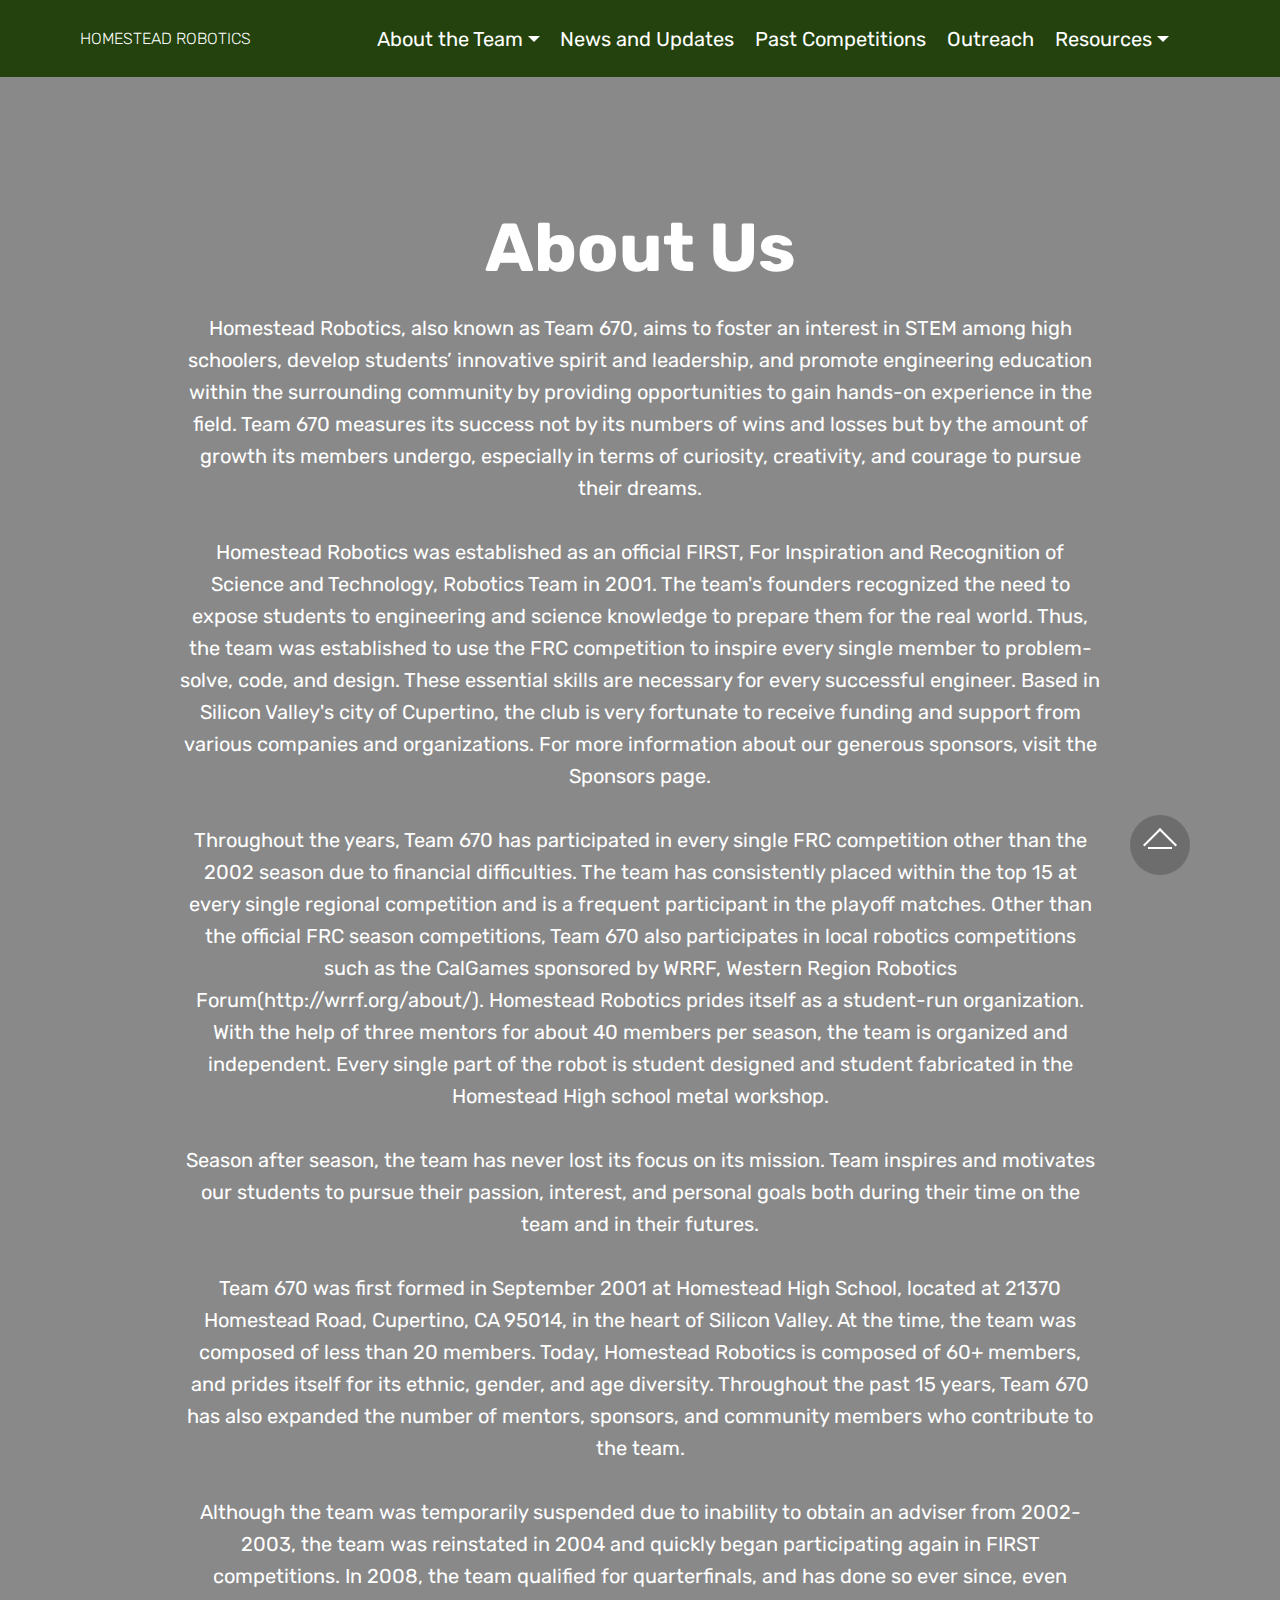
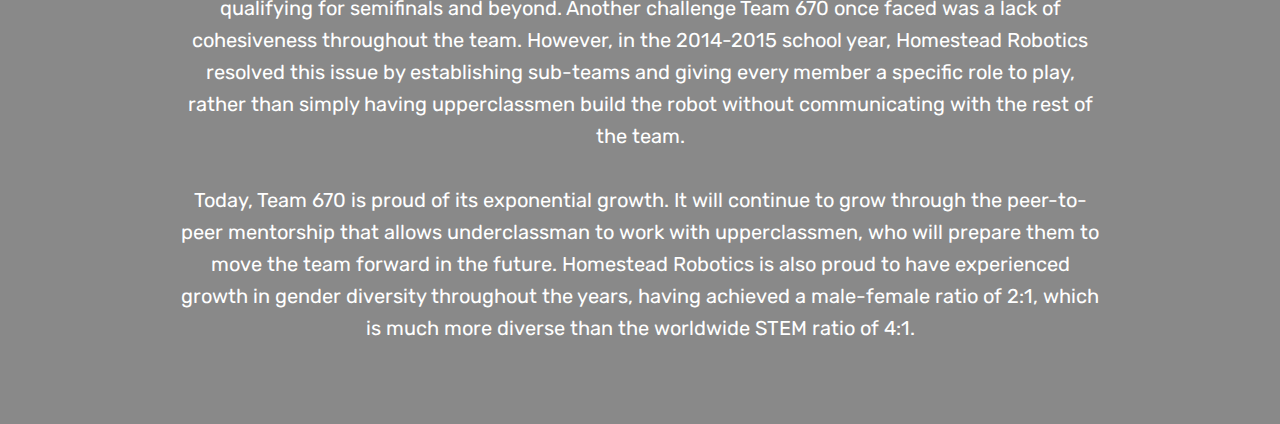
==== commit 02fc6b2f: "create github pages" ====
--- a/aboutus.html
+++ b/aboutus.html
@@ -1,13 +1,14 @@
 <!DOCTYPE html>
-<html >
+<html  >
 <head>
-  <!-- Site made with Mobirise Website Builder v4.8.8, https://mobirise.com -->
+  <!-- Site made with Mobirise Website Builder v4.9.6, https://mobirise.com -->
   <meta charset="UTF-8">
   <meta http-equiv="X-UA-Compatible" content="IE=edge">
-  <meta name="generator" content="Mobirise v4.8.8, mobirise.com">
+  <meta name="generator" content="Mobirise v4.9.6, mobirise.com">
   <meta name="viewport" content="width=device-width, initial-scale=1, minimum-scale=1">
   <link rel="shortcut icon" href="assets/images/hhsrt-128x108-3.png" type="image/x-icon">
   <meta name="description" content="Who we are, and our history">
+  
   <title>About Us</title>
   <link rel="stylesheet" href="assets/web/assets/mobirise-icons/mobirise-icons.css">
   <link rel="stylesheet" href="assets/tether/tether.min.css">
@@ -52,7 +53,7 @@
                         
                         Past Competitions</a></li><li class="nav-item"><a class="nav-link link text-white display-5" href="outreach.html">
                         
-                        Outreach</a></li><li class="nav-item dropdown open"><a class="nav-link link text-white dropdown-toggle display-5" href="outreach.html" data-toggle="dropdown-submenu" aria-expanded="true">
+                        Outreach</a></li><li class="nav-item dropdown"><a class="nav-link link text-white dropdown-toggle display-5" href="outreach.html" data-toggle="dropdown-submenu" aria-expanded="false">
                         
                         Resources</a><div class="dropdown-menu"><a class="text-white dropdown-item display-5" href="workshops.html">Workshops</a><a class="text-white dropdown-item display-5" href="resources.html" aria-expanded="false">Useful Links &amp; Info</a></div></li><li class="nav-item"><a class="nav-link link text-white display-5" href="https://mobirise.com">
                         </a></li></ul>
@@ -103,6 +104,6 @@
   <script src="assets/theme/js/script.js"></script>
   
   
- <div id="scrollToTop" class="scrollToTop mbr-arrow-up"><a style="text-align: center;"><i></i></a></div>
+ <div id="scrollToTop" class="scrollToTop mbr-arrow-up"><a style="text-align: center;"><i class="mbr-arrow-up-icon mbr-arrow-up-icon-cm cm-icon cm-icon-smallarrow-up"></i></a></div>
   </body>
 </html>--- a/assets/theme/css/style.css
+++ b/assets/theme/css/style.css
@@ -417,11 +417,9 @@
     display: -webkit-flex !important; } }
 @media (max-width: 767px) {
   .menu .navbar-collapse {
-    overflow-y: auto;
     max-height: 80vh; }
   .menu .dropdown-menu {
-    max-height: 60vh;
-    overflow-y: auto; } }
+    max-height: 60vh; } }
 
 .navbar {
   display: -webkit-flex;
@@ -468,6 +466,25 @@
 
 .media {
   display: -webkit-flex; }
+
+.jq-selectbox__select {
+  padding: 1.07em .5em;
+  position: absolute;
+  top: 0;
+  left: 0;
+  width: 100%; }
+
+.jq-selectbox__dropdown {
+  position: absolute;
+  top: 100% !important;
+  left: 0 !important;
+  width: 100% !important; }
+
+.jq-selectbox__trigger-arrow {
+  transform: translateY(-50%); }
+
+.jq-selectbox li {
+  padding: 1.07em .5em; }
 
 /*# sourceMappingURL=style.css.map */
 .engine {
--- a/assets/mobirise/css/mbr-additional.css
+++ b/assets/mobirise/css/mbr-additional.css
@@ -683,6 +683,7 @@
   right: 0;
   top: 0;
   z-index: 0;
+  pointer-events: none;
 }
 blockquote {
   font-style: italic;
@@ -1381,8 +1382,19 @@
     flex: auto!important;
   }
 }
+.jq-selectbox li:hover,
+.jq-selectbox li.selected {
+  background-color: #4c9c14;
+  color: #ffffff;
+}
+.jq-selectbox .jq-selectbox__trigger-arrow {
+  border-top-color: contrast(currentColor, #000000, #ffffff, 30%);
+}
+.jq-selectbox:hover .jq-selectbox__trigger-arrow {
+  border-top-color: #4c9c14;
+}
 .cid-r5tPysCRyo {
-  padding-top: 120px;
+  padding-top: 135px;
   padding-bottom: 90px;
   background-image: url("../../../assets/images/hrt1718-2000x988.jpg");
 }
@@ -1789,8 +1801,8 @@
   color: #232323 !important;
 }
 .cid-r6BN5TpWnp {
-  padding-top: 90px;
-  padding-bottom: 90px;
+  padding-top: 45px;
+  padding-bottom: 45px;
   background-color: #efefef;
 }
 .cid-r6BN5TpWnp h2 {
@@ -1831,6 +1843,283 @@
 }
 .cid-r6BN5TpWnp .mbr-section-title {
   color: #4f4943;
+}
+.cid-rleNasjCLN {
+  padding-top: 45px;
+  padding-bottom: 45px;
+  background-color: #efefef;
+}
+.cid-rleNasjCLN .content-slider {
+  display: -webkit-flex;
+  justify-content: center;
+  -webkit-justify-content: center;
+}
+.cid-rleNasjCLN .modal-body .close {
+  background: #1b1b1b;
+}
+.cid-rleNasjCLN .modal-body .close span {
+  font-style: normal;
+}
+.cid-rleNasjCLN .carousel-inner > .active,
+.cid-rleNasjCLN .carousel-inner > .next,
+.cid-rleNasjCLN .carousel-inner > .prev {
+  display: -webkit-flex;
+}
+.cid-rleNasjCLN .carousel-control .icon-next,
+.cid-rleNasjCLN .carousel-control .icon-prev {
+  margin-top: -18px;
+  font-size: 40px;
+  line-height: 27px;
+}
+.cid-rleNasjCLN .carousel-control:hover {
+  background: #1b1b1b;
+  color: #fff;
+  opacity: 1;
+}
+@media (max-width: 767px) {
+  .cid-rleNasjCLN .container .carousel-control {
+    margin-bottom: 0;
+  }
+  .cid-rleNasjCLN .content-slider-wrap {
+    width: 100%!important;
+  }
+}
+.cid-rleNasjCLN .boxed-slider {
+  position: relative;
+  padding: 93px 0;
+}
+.cid-rleNasjCLN .boxed-slider > div {
+  position: relative;
+}
+.cid-rleNasjCLN .container img {
+  width: 100%;
+}
+.cid-rleNasjCLN .container img + .row {
+  position: absolute;
+  top: 50%;
+  left: 0;
+  right: 0;
+  -webkit-transform: translateY(-50%);
+  -moz-transform: translateY(-50%);
+  transform: translateY(-50%);
+  z-index: 2;
+}
+.cid-rleNasjCLN .mbr-section {
+  padding: 0;
+  background-attachment: scroll;
+}
+.cid-rleNasjCLN .mbr-table-cell {
+  padding: 0;
+}
+.cid-rleNasjCLN .container .carousel-indicators {
+  margin-bottom: 3px;
+}
+.cid-rleNasjCLN .carousel-caption {
+  top: 50%;
+  right: 0;
+  bottom: auto;
+  left: 0;
+  display: -webkit-flex;
+  align-items: center;
+  -webkit-transform: translateY(-50%);
+  transform: translateY(-50%);
+  -webkit-align-items: center;
+}
+.cid-rleNasjCLN .mbr-overlay {
+  z-index: 1;
+}
+.cid-rleNasjCLN .container-slide.container {
+  width: 100%;
+  min-height: 100vh;
+  padding: 0;
+}
+.cid-rleNasjCLN .carousel-item {
+  background-position: 50% 50%;
+  background-repeat: no-repeat;
+  background-size: cover;
+  -o-transition: -o-transform 0.6s ease-in-out;
+  -webkit-transition: -webkit-transform 0.6s ease-in-out;
+  transition: transform 0.6s ease-in-out, -webkit-transform 0.6s ease-in-out, -o-transform 0.6s ease-in-out;
+  -webkit-backface-visibility: hidden;
+  backface-visibility: hidden;
+  -webkit-perspective: 1000px;
+  perspective: 1000px;
+}
+@media (max-width: 576px) {
+  .cid-rleNasjCLN .carousel-item .container {
+    width: 100%;
+  }
+}
+.cid-rleNasjCLN .carousel-item-next.carousel-item-left,
+.cid-rleNasjCLN .carousel-item-prev.carousel-item-right {
+  -webkit-transform: translate3d(0, 0, 0);
+  transform: translate3d(0, 0, 0);
+}
+.cid-rleNasjCLN .active.carousel-item-right,
+.cid-rleNasjCLN .carousel-item-next {
+  -webkit-transform: translate3d(100%, 0, 0);
+  transform: translate3d(100%, 0, 0);
+}
+.cid-rleNasjCLN .active.carousel-item-left,
+.cid-rleNasjCLN .carousel-item-prev {
+  -webkit-transform: translate3d(-100%, 0, 0);
+  transform: translate3d(-100%, 0, 0);
+}
+.cid-rleNasjCLN .mbr-slider .carousel-control {
+  top: 50%;
+  width: 50px;
+  height: 50px;
+  margin-top: -1.5rem;
+  font-size: 35px;
+  background-color: rgba(0, 0, 0, 0.5);
+  border: 2px solid #fff;
+  border-radius: 50%;
+  transition: all .3s;
+}
+.cid-rleNasjCLN .mbr-slider .carousel-control.carousel-control-prev {
+  left: 0;
+  margin-left: 2.5rem;
+}
+.cid-rleNasjCLN .mbr-slider .carousel-control.carousel-control-next {
+  right: 0;
+  margin-right: 2.5rem;
+}
+.cid-rleNasjCLN .mbr-slider .carousel-control .mbr-iconfont {
+  font-size: 1.5rem;
+}
+@media (max-width: 767px) {
+  .cid-rleNasjCLN .mbr-slider .carousel-control {
+    top: auto;
+    bottom: 1rem;
+  }
+}
+.cid-rleNasjCLN .mbr-slider .carousel-indicators {
+  position: absolute;
+  bottom: 0;
+  margin-bottom: 1.5rem !important;
+}
+.cid-rleNasjCLN .mbr-slider .carousel-indicators li {
+  max-width: 15px;
+  height: 15px;
+  max-height: 15px;
+  margin: 3px;
+  background-color: rgba(0, 0, 0, 0.5);
+  border: 2px solid #fff;
+  border-radius: 50%;
+  opacity: .5;
+  transition: all .3s;
+}
+.cid-rleNasjCLN .mbr-slider .carousel-indicators li.active,
+.cid-rleNasjCLN .mbr-slider .carousel-indicators li:hover {
+  opacity: .9;
+}
+.cid-rleNasjCLN .mbr-slider .carousel-indicators li::after,
+.cid-rleNasjCLN .mbr-slider .carousel-indicators li::before {
+  content: none;
+}
+.cid-rleNasjCLN .mbr-slider .carousel-indicators.ie-fix {
+  left: 50%;
+  display: block;
+  width: 60%;
+  margin-left: -30%;
+  text-align: center;
+}
+@media (max-width: 576px) {
+  .cid-rleNasjCLN .mbr-slider .carousel-indicators {
+    display: none !important;
+  }
+}
+.cid-rleNasjCLN .mbr-slider > .container img {
+  width: 100%;
+}
+.cid-rleNasjCLN .mbr-slider > .container img + .row {
+  position: absolute;
+  top: 50%;
+  right: 0;
+  left: 0;
+  z-index: 2;
+  -moz-transform: translateY(-50%);
+  -webkit-transform: translateY(-50%);
+  transform: translateY(-50%);
+}
+.cid-rleNasjCLN .mbr-slider > .container .carousel-indicators {
+  margin-bottom: 3px;
+}
+@media (max-width: 576px) {
+  .cid-rleNasjCLN .mbr-slider > .container .carousel-control {
+    margin-bottom: 0;
+  }
+}
+.cid-rleNasjCLN .mbr-slider .mbr-section {
+  padding: 0;
+  background-attachment: scroll;
+}
+.cid-rleNasjCLN .mbr-slider .mbr-table-cell {
+  padding: 0;
+}
+.cid-rleNasjCLN .carousel-item .container.container-slide {
+  position: initial;
+  width: auto;
+  min-height: 0;
+}
+.cid-rleNasjCLN .full-screen .slider-fullscreen-image {
+  min-height: 100vh;
+  background-repeat: no-repeat;
+  background-position: 50% 50%;
+  background-size: cover;
+}
+.cid-rleNasjCLN .full-screen .slider-fullscreen-image.active {
+  display: -o-flex;
+}
+.cid-rleNasjCLN .full-screen .container {
+  width: auto;
+  padding-right: 0;
+  padding-left: 0;
+}
+.cid-rleNasjCLN .full-screen .carousel-item .container.container-slide {
+  width: 100%;
+  min-height: 100vh;
+  padding: 0;
+}
+.cid-rleNasjCLN .full-screen .carousel-item .container.container-slide img {
+  display: none;
+}
+.cid-rleNasjCLN .mbr-background-video-preview {
+  position: absolute;
+  top: 0;
+  right: 0;
+  bottom: 0;
+  left: 0;
+}
+.cid-rleNasjCLN .mbr-overlay ~ .container-slide {
+  z-index: auto;
+}
+.cid-rleNasjCLN .mbr-slider.slide .container {
+  overflow: hidden;
+  padding: 0;
+}
+.cid-rleNasjCLN .carousel-inner {
+  height: 100%;
+}
+.cid-rleNasjCLN .slider-fullscreen-image {
+  height: 100%;
+  background: transparent !important;
+}
+.cid-rleNasjCLN .image_wrapper {
+  height: 400px;
+  width: 100%;
+  position: relative;
+  display: inline-block;
+}
+.cid-rleNasjCLN .image_wrapper img {
+  width: auto !important;
+  height: 100%;
+}
+.cid-rleNasjCLN .carousel-item .container-slide {
+  text-align: center;
+}
+.cid-rleNasjCLN .content-slider-wrap {
+  width: 60%;
 }
 .cid-rbvM4Pab9b {
   padding-top: 60px;
@@ -2699,6 +2988,127 @@
 .cid-r6Bo9fyvoe .mbr-section-subtitle {
   color: #767676;
 }
+.cid-rleMg6js8Q {
+  padding-top: 30px;
+  padding-bottom: 30px;
+  background-color: #2e2e2e;
+}
+.cid-rleMg6js8Q .line {
+  background-color: #ffffff;
+  color: #ffffff;
+  align: center;
+  height: 2px;
+  margin: 0 auto;
+}
+.cid-rleMg6js8Q .section-text {
+  padding: 2rem 0;
+}
+.cid-rleMg6js8Q .inner-container {
+  margin: 0 auto;
+}
+@media (max-width: 768px) {
+  .cid-rleMg6js8Q .inner-container {
+    width: 100% !important;
+  }
+}
+.cid-rleHYOD2cv {
+  padding-top: 45px;
+  padding-bottom: 45px;
+  background-color: #ffffff;
+}
+.cid-rleHYOD2cv h2 {
+  text-align: center;
+}
+.cid-rleHYOD2cv h3 {
+  text-align: center;
+  font-weight: 300;
+}
+.cid-rleHYOD2cv p {
+  color: #767676;
+}
+.cid-rleHYOD2cv img {
+  object-fit: cover;
+}
+.cid-rleHYOD2cv .block-content {
+  display: -webkit-flex;
+  flex-direction: column;
+  -webkit-flex-direction: column;
+  flex-basis: 100%;
+  -webkit-flex-basis: 100%;
+}
+.cid-rleHYOD2cv .mbr-figure {
+  align-self: flex-start;
+  -webkit-align-self: flex-start;
+  flex-shrink: 0;
+  -webkit-flex-shrink: 0;
+}
+.cid-rleHYOD2cv .media-container-row {
+  word-wrap: break-word;
+  word-break: break-word;
+}
+.cid-rleHYOD2cv .mbr-section-subtitle {
+  color: #767676;
+}
+.cid-rleHYOD2cv .card-title {
+  font-weight: 500;
+}
+.cid-rleHYOD2cv .card-img {
+  text-align: inherit;
+}
+.cid-rleHYOD2cv .card-img span {
+  font-size: 48px;
+  color: #707070;
+}
+@media (min-width: 992px) {
+  .cid-rleHYOD2cv .mbr-figure {
+    padding-right: 2rem;
+    padding-left: 2rem;
+    height: 100%;
+  }
+}
+@media (max-width: 991px) {
+  .cid-rleHYOD2cv .mbr-figure {
+    padding-bottom: 2rem;
+    padding-top: 1rem;
+  }
+}
+@media (max-width: 991px) and (min-width: 768px) {
+  .cid-rleHYOD2cv .block-content {
+    flex-direction: row;
+    -webkit-flex-direction: row;
+    text-align: center;
+  }
+  .cid-rleHYOD2cv .block-content .card {
+    flex-basis: 100%;
+    -webkit-flex-basis: 100%;
+  }
+  .cid-rleHYOD2cv .card:nth-child(1) {
+    padding-bottom: 0!important;
+  }
+}
+.cid-rleFsNc7D0 {
+  padding-top: 30px;
+  padding-bottom: 30px;
+  background-color: #2e2e2e;
+}
+.cid-rleFsNc7D0 .line {
+  background-color: #ffffff;
+  color: #ffffff;
+  align: center;
+  height: 2px;
+  margin: 0 auto;
+}
+.cid-rleFsNc7D0 .section-text {
+  padding: 2rem 0;
+}
+.cid-rleFsNc7D0 .inner-container {
+  margin: 0 auto;
+}
+@media (max-width: 768px) {
+  .cid-rleFsNc7D0 .inner-container {
+    width: 100% !important;
+  }
+}
 .cid-r6B9ghWBWQ {
   padding-top: 90px;
   padding-bottom: 90px;
@@ -3151,7 +3561,7 @@
   color: #232323 !important;
 }
 .cid-r6BvUg5aIv {
-  padding-top: 90px;
+  padding-top: 135px;
   padding-bottom: 15px;
   background-color: #f9f9f9;
 }
